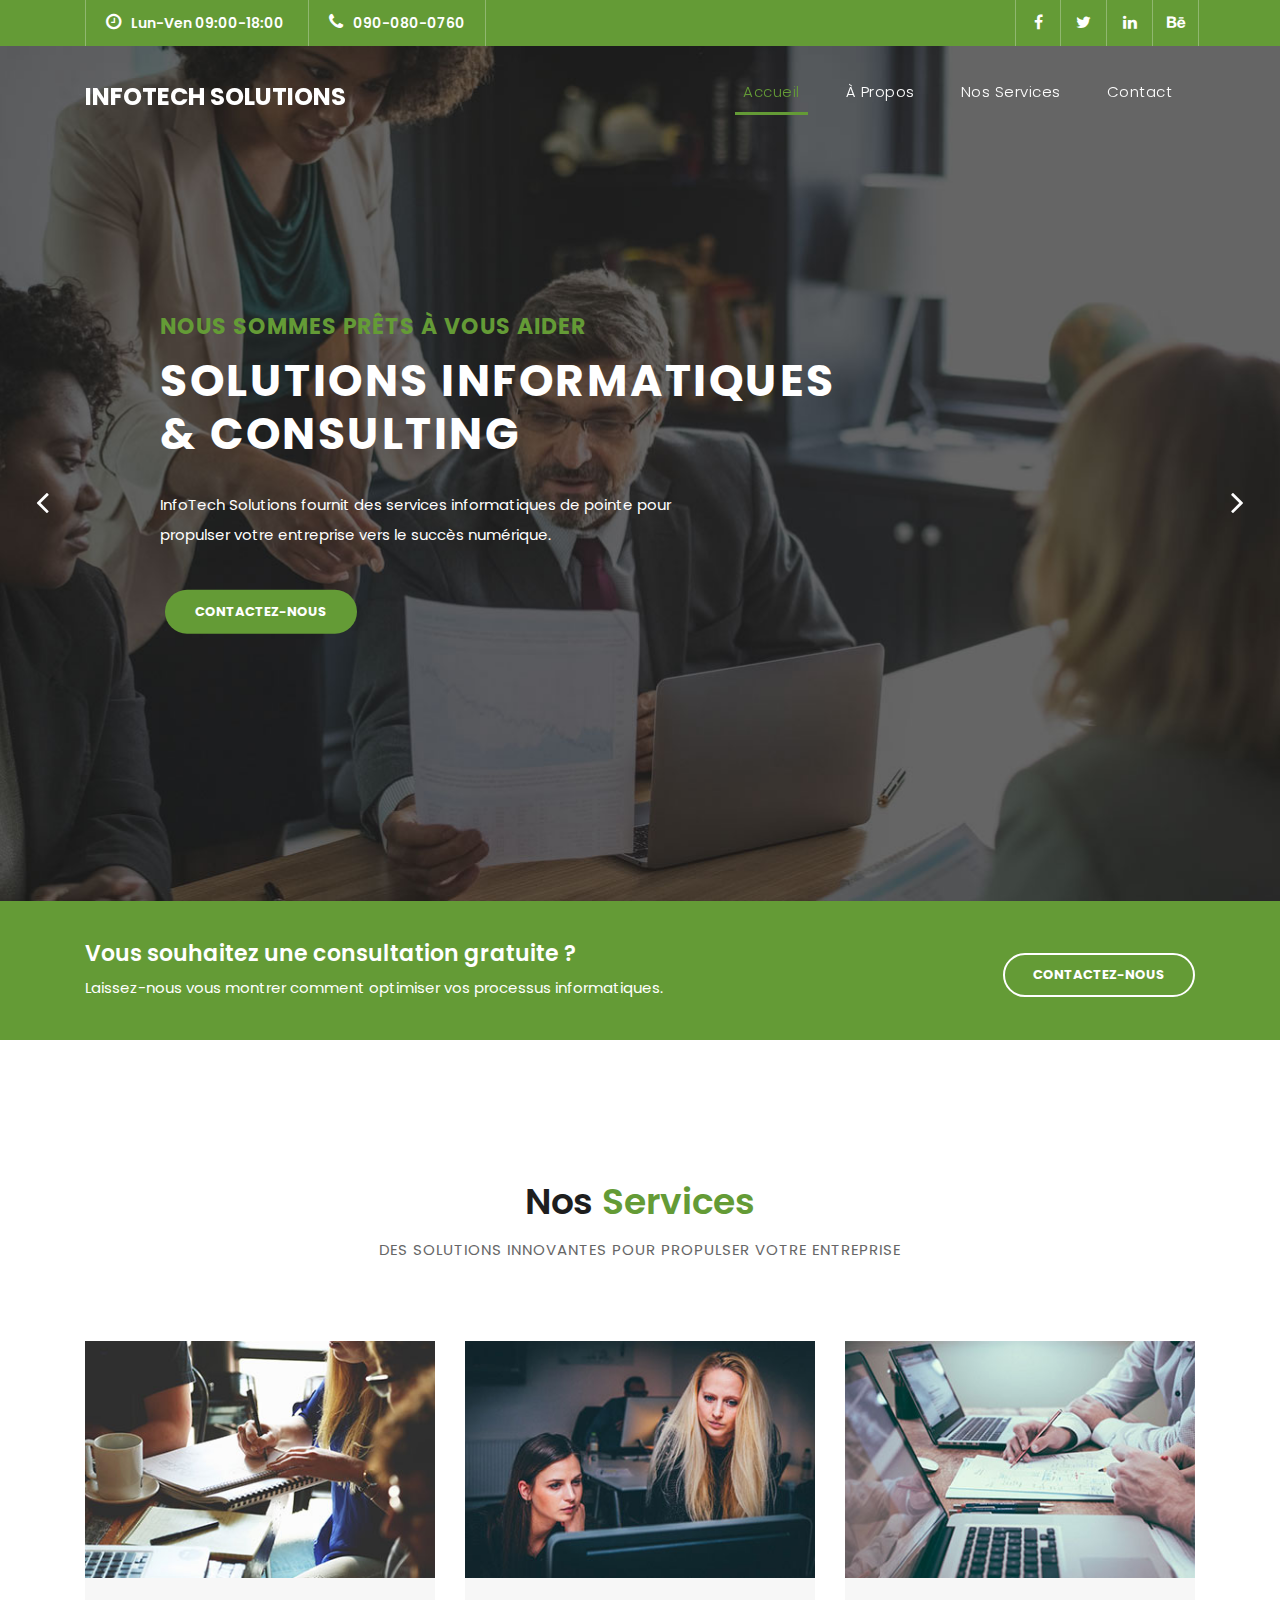
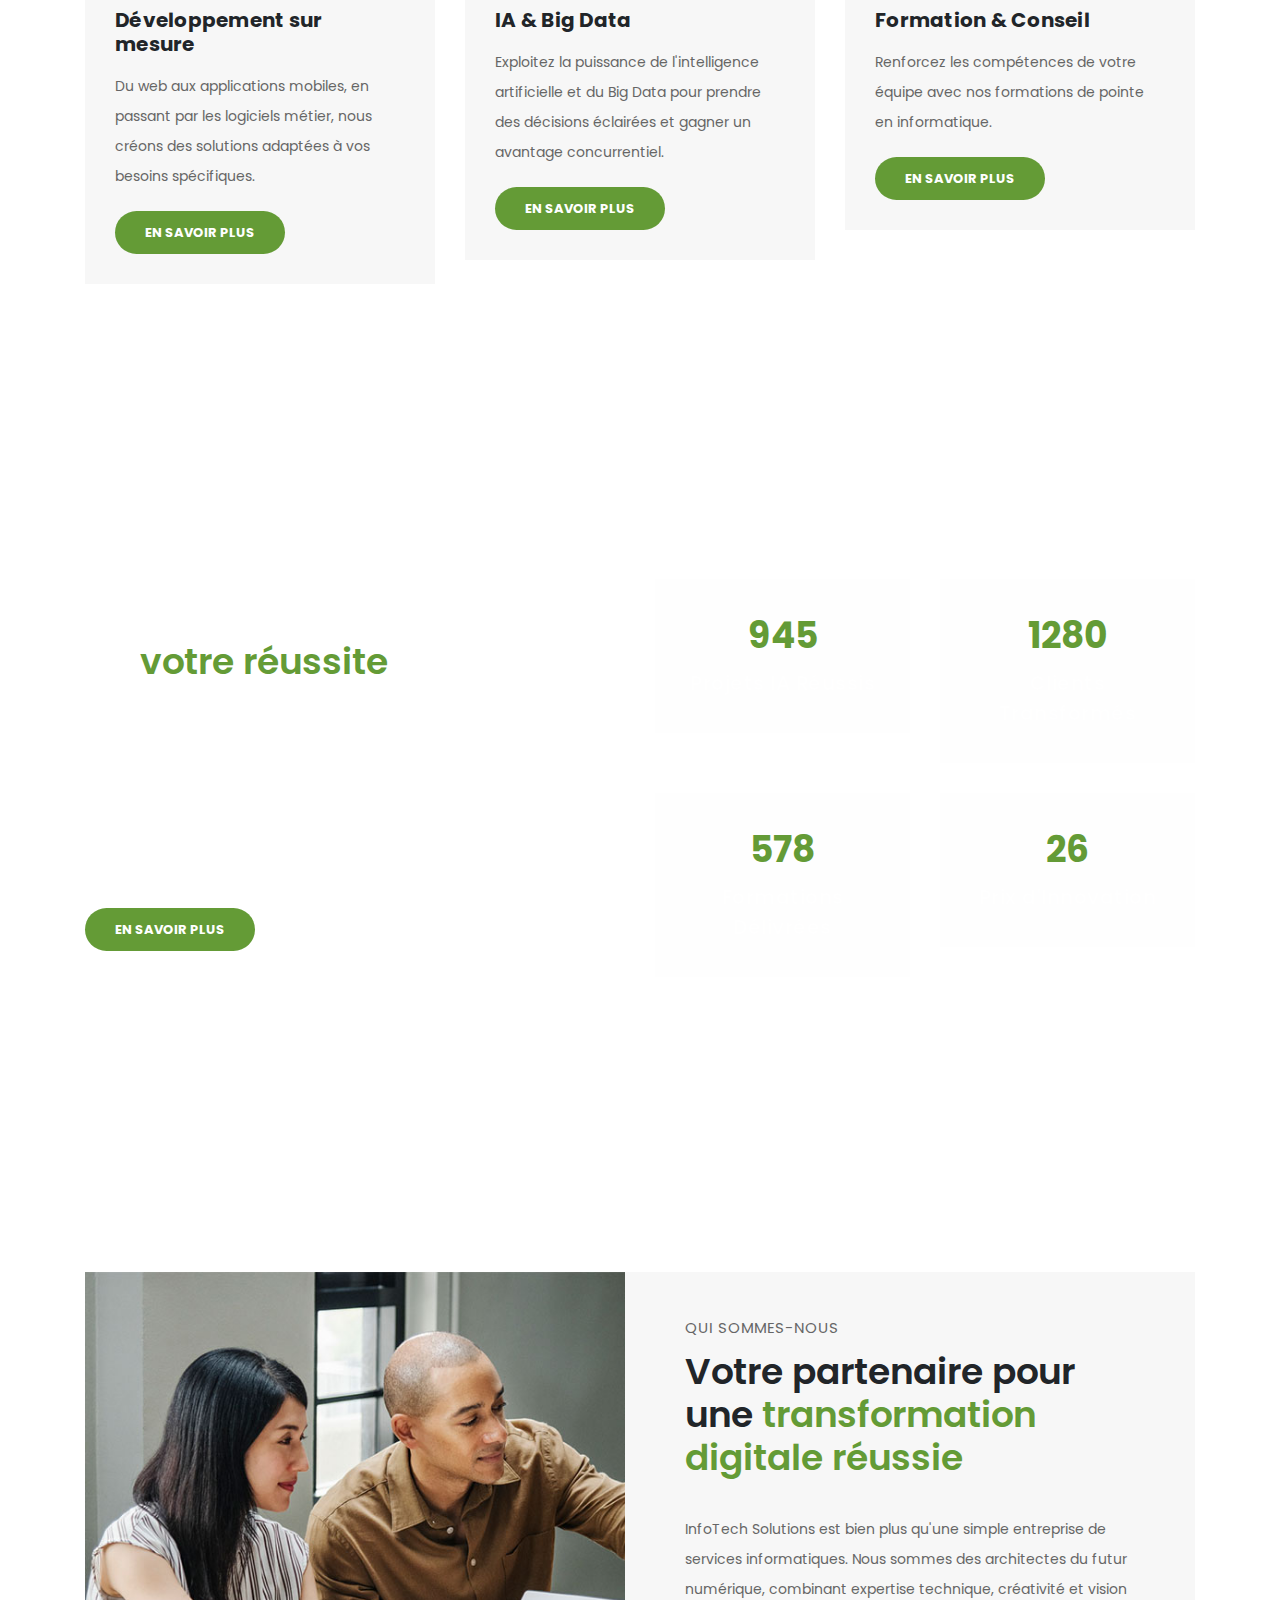
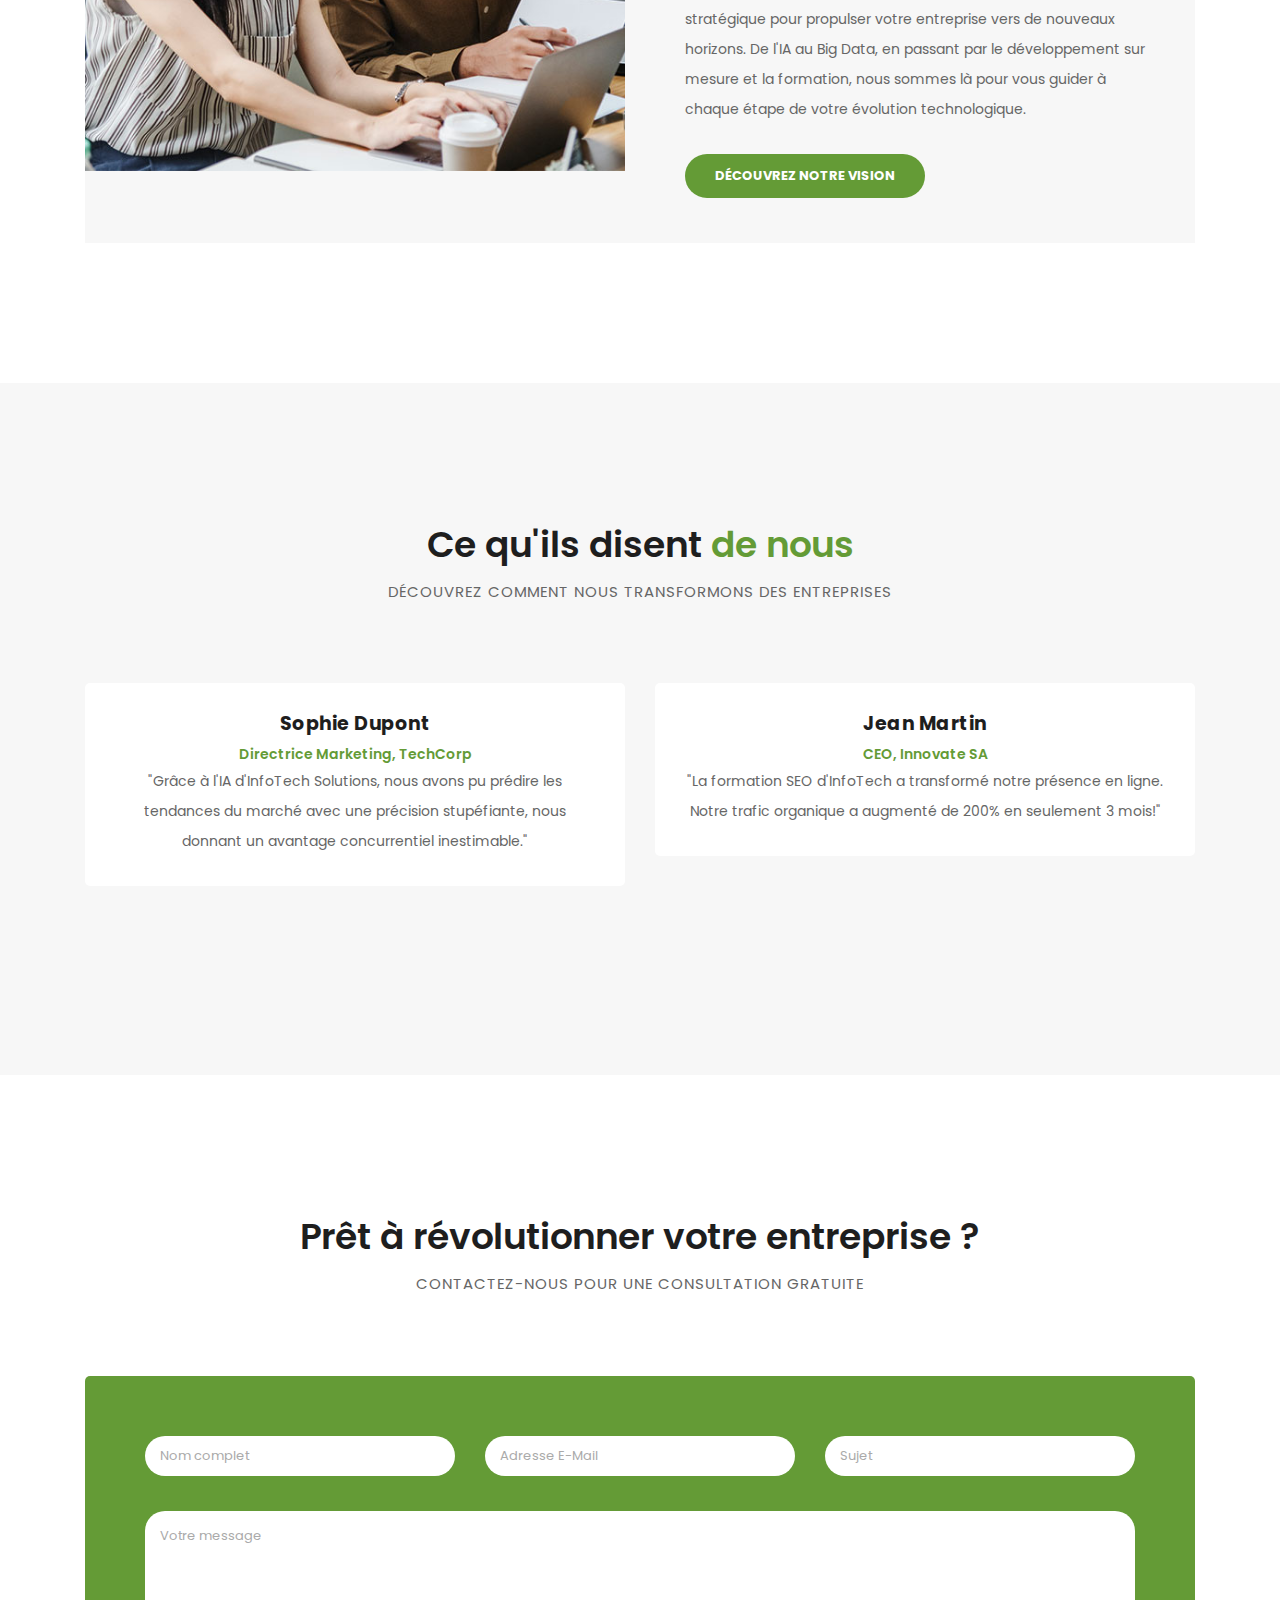
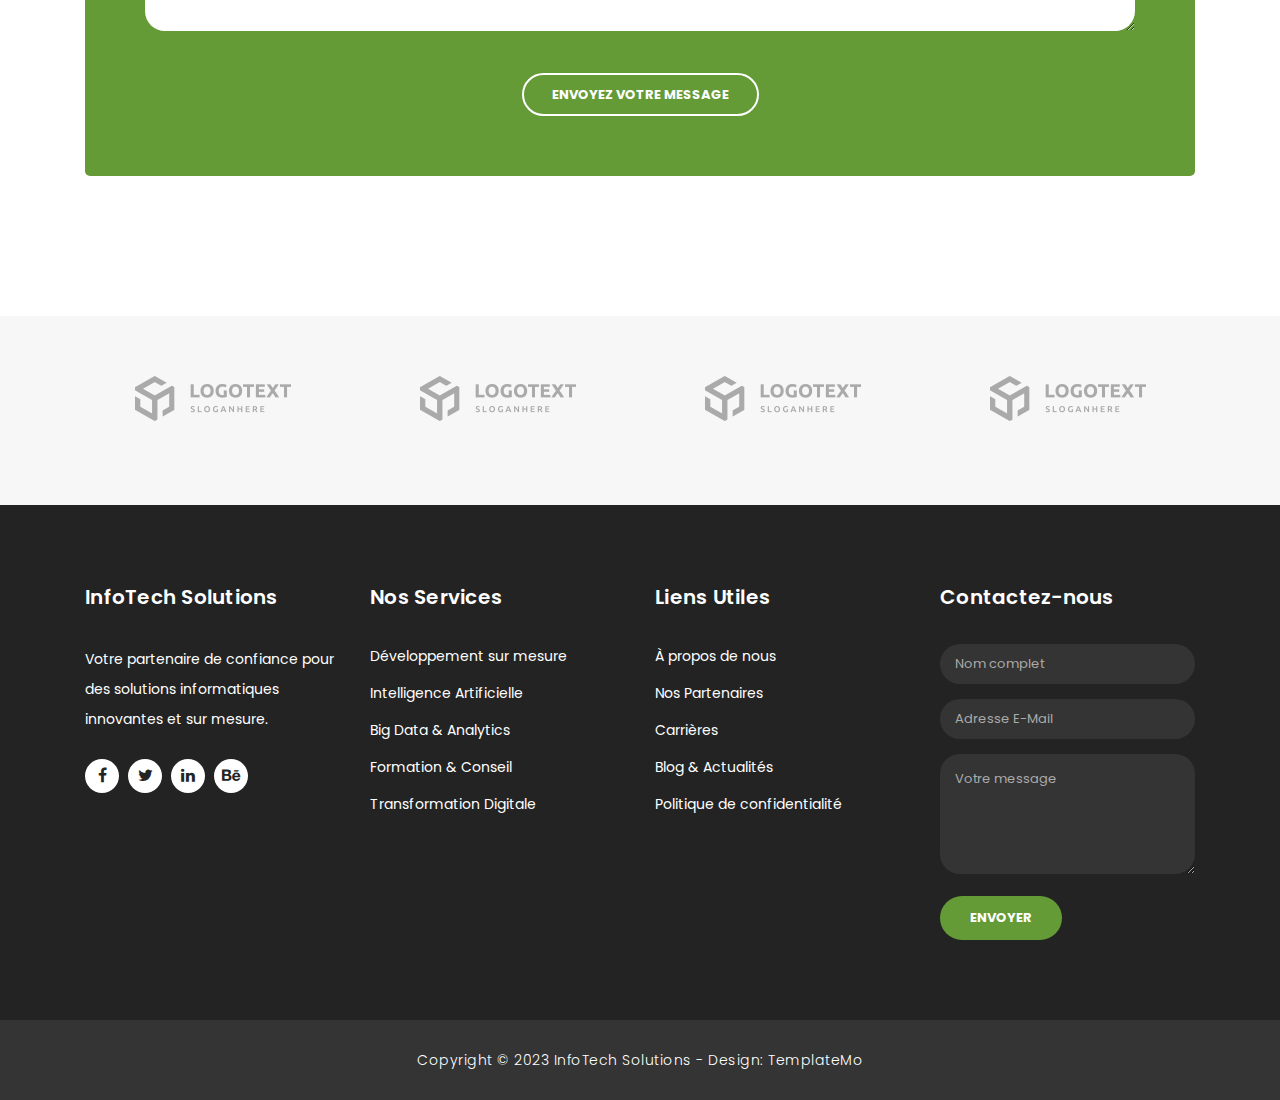
==== index.html @ 749e4121 "Initial commit" ====
<!DOCTYPE html>
<html lang="fr">
  <head>
    <meta charset="utf-8">
    <meta name="viewport" content="width=device-width, initial-scale=1, shrink-to-fit=no">
    <meta name="description" content="Solutions informatiques innovantes pour votre entreprise">
    <meta name="author" content="TemplateMo">
    <link href="https://fonts.googleapis.com/css?family=Poppins:100,200,300,400,500,600,700,800,900&display=swap" rel="stylesheet">

    <title>InfoTech Solutions - Services Informatiques</title>

    <!-- Bootstrap core CSS -->
    <link href="vendor/bootstrap/css/bootstrap.min.css" rel="stylesheet">

    <!-- Additional CSS Files -->
    <link rel="stylesheet" href="assets/css/fontawesome.css">
    <link rel="stylesheet" href="assets/css/templatemo-finance-business.css">
    <link rel="stylesheet" href="assets/css/owl.css">
  </head>

  <body>
    <!-- ***** Preloader Start ***** -->
    <div id="preloader">
        <div class="jumper">
            <div></div>
            <div></div>
            <div></div>
        </div>
    </div>  
    <!-- ***** Preloader End ***** -->

    <!-- Header -->
    <div class="sub-header">
      <div class="container">
        <div class="row">
          <div class="col-md-8 col-xs-12">
            <ul class="left-info">
              <li><a href="#"><i class="fa fa-clock-o"></i>Lun-Ven 09:00-18:00</a></li>
              <li><a href="#"><i class="fa fa-phone"></i>090-080-0760</a></li>
            </ul>
          </div>
          <div class="col-md-4">
            <ul class="right-icons">
              <li><a href="#"><i class="fa fa-facebook"></i></a></li>
              <li><a href="#"><i class="fa fa-twitter"></i></a></li>
              <li><a href="#"><i class="fa fa-linkedin"></i></a></li>
              <li><a href="#"><i class="fa fa-behance"></i></a></li>
            </ul>
          </div>
        </div>
      </div>
    </div>
    
    <header class="">
      <nav class="navbar navbar-expand-lg">
        <div class="container">
          <a class="navbar-brand" href="index.html"><h2>InfoTech Solutions</h2></a>
          <button class="navbar-toggler" type="button" data-toggle="collapse" data-target="#navbarResponsive" aria-controls="navbarResponsive" aria-expanded="false" aria-label="Toggle navigation">
            <span class="navbar-toggler-icon"></span>
          </button>
          <div class="collapse navbar-collapse" id="navbarResponsive">
            <ul class="navbar-nav ml-auto">
              <li class="nav-item active">
                <a class="nav-link" href="#top">Accueil
                  <span class="sr-only">(current)</span>
                </a>
              </li>
              <li class="nav-item">
                <a class="nav-link" href="about.html">À propos</a>
              </li>
              <li class="nav-item">
                <a class="nav-link" href="services.html">Nos Services</a>
              </li>
              <li class="nav-item">
                <a class="nav-link" href="contact.html">Contact</a>
              </li>
            </ul>
          </div>
        </div>
      </nav>
    </header>

    <!-- Page Content -->
    <!-- Banner Starts Here -->
    <div class="main-banner header-text" id="top">
        <div class="Modern-Slider">
          <!-- Item -->
          <div class="item item-1">
            <div class="img-fill">
                <div class="text-content">
                  <h6>Nous sommes prêts à vous aider</h6>
                  <h4>Solutions Informatiques <br>& Consulting</h4>
                  <p>InfoTech Solutions fournit des services informatiques de pointe pour propulser votre entreprise vers le succès numérique.</p>
                  <a href="contact.html" class="filled-button">Contactez-nous</a>
                </div>
            </div>
          </div>
          <!-- // Item -->
          <!-- Item -->
          <div class="item item-2">
            <div class="img-fill">
                <div class="text-content">
                  <h6>Nous sommes là pour vous soutenir</h6>
                  <h4>Développement & <br>Intégration</h4>
                  <p>De la conception à la mise en œuvre, nous créons des solutions sur mesure pour répondre à vos besoins spécifiques.</p>
                  <a href="services.html" class="filled-button">Nos services</a>
                </div>
            </div>
          </div>
          <!-- // Item -->
          <!-- Item -->
          <div class="item item-3">
            <div class="img-fill">
                <div class="text-content">
                  <h6>Nous avons une solide expertise</h6>
                  <h4>Analyse & <br>Optimisation</h4>
                  <p>Exploitez la puissance de vos données avec nos services d'analyse avancée et d'optimisation des performances.</p>
                  <a href="about.html" class="filled-button">En savoir plus</a>
                </div>
            </div>
          </div>
          <!-- // Item -->
        </div>
    </div>
    <!-- Banner Ends Here -->
	 <div class="request-form">
      <div class="container">
        <div class="row">
          <div class="col-md-8">
            <h4>Vous souhaitez une consultation gratuite ?</h4>
            <span>Laissez-nous vous montrer comment optimiser vos processus informatiques.</span>
          </div>
          <div class="col-md-4">
            <a href="contact.html" class="border-button">Contactez-nous</a>
          </div>
        </div>
      </div>
    </div>

    <div class="services">
      <div class="container">
        <div class="row">
          <div class="col-md-12">
            <div class="section-heading">
              <h2>Nos <em>Services</em></h2>
              <span>Des solutions innovantes pour propulser votre entreprise</span>
            </div>
          </div>
         
          <div class="col-md-4">
            <div class="service-item">
              <img src="assets/images/service_02.jpg" alt="">
              <div class="down-content">
                <h4>Développement sur mesure</h4>
                <p>Du web aux applications mobiles, en passant par les logiciels métier, nous créons des solutions adaptées à vos besoins spécifiques.</p>
                <a href="" class="filled-button">En savoir plus</a>
              </div>
            </div>
          </div>
		   <div class="col-md-4">
            <div class="service-item">
              <img src="assets/images/service_01.jpg" alt="">
              <div class="down-content">
                <h4>IA & Big Data</h4>
                <p>Exploitez la puissance de l'intelligence artificielle et du Big Data pour prendre des décisions éclairées et gagner un avantage concurrentiel.</p>
                <a href="" class="filled-button">En savoir plus</a>
              </div>
            </div>
          </div>
          <div class="col-md-4">
            <div class="service-item">
              <img src="assets/images/service_03.jpg" alt="">
              <div class="down-content">
                <h4>Formation & Conseil</h4>
                <p>Renforcez les compétences de votre équipe avec nos formations de pointe en informatique.</p>
                <a href="" class="filled-button">En savoir plus</a>
              </div>
            </div>
          </div>
        </div>
      </div>
    </div>

    <div class="fun-facts">
      <div class="container">
        <div class="row">
          <div class="col-md-6">
            <div class="left-content">
              <span>Des chiffres qui parlent</span>
              <h2>Notre expertise au service de <em>votre réussite</em></h2>
              <p>En tant que prestataire de services informatiques de premier plan, InfoTech Solutions combine conseil, édition de logiciels et expertise en technologies pour propulser votre entreprise vers de nouveaux sommets. Découvrez comment notre approche innovante a déjà transformé des centaines d'entreprises.</p>
              <a href="" class="filled-button">En savoir plus</a>
            </div>
          </div>
          <div class="col-md-6 align-self-center">
            <div class="row">
              <div class="col-md-6">
                <div class="count-area-content">
                  <div class="count-digit">945</div>
                  <div class="count-title">Projets IA Réussis</div>
                </div>
              </div>
              <div class="col-md-6">
                <div class="count-area-content">
                  <div class="count-digit">1280</div>
                  <div class="count-title">Clients Transformés</div>
                </div>
              </div>
              <div class="col-md-6">
                <div class="count-area-content">
                  <div class="count-digit">578</div>
                  <div class="count-title">Formations Délivrées</div>
                </div>
              </div>
              <div class="col-md-6">
                <div class="count-area-content">
                  <div class="count-digit">26</div>
                  <div class="count-title">Prix d'Innovation</div>
                </div>
              </div>
            </div>
          </div>
        </div>
      </div>
    </div>

    <div class="more-info">
      <div class="container">
        <div class="row">
          <div class="col-md-12">
            <div class="more-info-content">
              <div class="row">
                <div class="col-md-6">
                  <div class="left-image">
                    <img src="assets/images/more-info.jpg" alt="">
                  </div>
                </div>
                <div class="col-md-6 align-self-center">
                  <div class="right-content">
                    <span>Qui sommes-nous</span>
                    <h2>Votre partenaire pour une <em>transformation digitale réussie</em></h2>
                    <p>InfoTech Solutions est bien plus qu'une simple entreprise de services informatiques. Nous sommes des architectes du futur numérique, combinant expertise technique, créativité et vision stratégique pour propulser votre entreprise vers de nouveaux horizons. De l'IA au Big Data, en passant par le développement sur mesure et la formation, nous sommes là pour vous guider à chaque étape de votre évolution technologique.</p>
                    <a href="#" class="filled-button">Découvrez notre vision</a>
                  </div>
                </div>
              </div>
            </div>
          </div>
        </div>
      </div>
    </div>

    <div class="testimonials">
      <div class="container">
        <div class="row">
          <div class="col-md-12">
            <div class="section-heading">
              <h2>Ce qu'ils disent <em>de nous</em></h2>
              <span>Découvrez comment nous transformons des entreprises</span>
            </div>
          </div>
          <div class="col-md-12">
            <div class="owl-testimonials owl-carousel">
              
              <div class="testimonial-item">
                <div class="inner-content">
                  <h4>Sophie Dupont</h4>
                  <span>Directrice Marketing, TechCorp</span>
                  <p>"Grâce à l'IA d'InfoTech Solutions, nous avons pu prédire les tendances du marché avec une précision stupéfiante, nous donnant un avantage concurrentiel inestimable."</p>
                </div>
                <img src="http://placehold.it/60x60" alt="">
              </div>
              
              <div class="testimonial-item">
                <div class="inner-content">
                  <h4>Jean Martin</h4>
                  <span>CEO, Innovate SA</span>
                  <p>"La formation SEO d'InfoTech a transformé notre présence en ligne. Notre trafic organique a augmenté de 200% en seulement 3 mois!"</p>
                </div>
                <img src="http://placehold.it/60x60" alt="">
              </div>
              
              <div class="testimonial-item">
                <div class="inner-content">
                  <h4>Marie Leclerc</h4>
                  <span>DSI, Global Industries</span>
                  <p>"Le logiciel sur mesure développé par InfoTech a révolutionné nos processus internes, augmentant notre productivité de 35%. C'est tout simplement remarquable."</p>
                </div>
                <img src="http://placehold.it/60x60" alt="">
              </div>
              
              <div class="testimonial-item">
                <div class="inner-content">
                  <h4>Pierre Dubois</h4>
                  <span>Directeur des Opérations, E-commerce Plus</span>
                  <p>"L'analyse Big Data d'InfoTech nous a permis d'identifier des opportunités de marché insoupçonnées. Nous avons pu lancer un nouveau produit qui est devenu un best-seller en un temps record."</p>
                </div>
                <img src="http://placehold.it/60x60" alt="">
              </div>
              
            </div>
          </div>
        </div>
      </div>
    </div>

    <div class="callback-form">
      <div class="container">
        <div class="row">
          <div class="col-md-12">
            <div class="section-heading">
              <h2>Prêt à révolutionner votre entreprise ?</h2>
              <span>Contactez-nous pour une consultation gratuite</span>
            </div>
          </div>
          <div class="col-md-12">
            <div class="contact-form">
              <form id="contact" action="" method="post">
                <div class="row">
                  <div class="col-lg-4 col-md-12 col-sm-12">
                    <fieldset>
                      <input name="name" type="text" class="form-control" id="name" placeholder="Nom complet" required="">
                    </fieldset>
                  </div>
                  <div class="col-lg-4 col-md-12 col-sm-12">
                    <fieldset>
                      <input name="email" type="text" class="form-control" id="email" pattern="[^ @]*@[^ @]*" placeholder="Adresse E-Mail" required="">
                    </fieldset>
                  </div>
                  <div class="col-lg-4 col-md-12 col-sm-12">
                    <fieldset>
                      <input name="subject" type="text" class="form-control" id="subject" placeholder="Sujet" required="">
                    </fieldset>
                  </div>
                  <div class="col-lg-12">
                    <fieldset>
                      <textarea name="message" rows="6" class="form-control" id="message" placeholder="Votre message" required=""></textarea>
                    </fieldset>
                  </div>
                  <div class="col-lg-12">
                    <fieldset>
                      <button type="submit" id="form-submit" class="border-button">Envoyez votre message</button>
                    </fieldset>
                  </div>
                </div>
              </form>
            </div>
          </div>
        </div>
      </div>
    </div>

    <div class="partners">
      <div class="container">
        <div class="row">
          <div class="col-md-12">
            <div class="owl-partners owl-carousel">
              <div class="partner-item">
                <img src="assets/images/client-01.png" alt="1">
              </div>
              <div class="partner-item">
                <img src="assets/images/client-01.png" alt="2">
              </div>
              <div class="partner-item">
                <img src="assets/images/client-01.png" alt="3">
              </div>
              <div class="partner-item">
                <img src="assets/images/client-01.png" alt="4">
              </div>
              <div class="partner-item">
                <img src="assets/images/client-01.png" alt="5">
              </div>
            </div>
          </div>
        </div>
      </div>
    </div>

    <!-- Footer Starts Here -->
    <footer>
      <div class="container">
        <div class="row">
          <div class="col-md-3 footer-item">
            <h4>InfoTech Solutions</h4>
            <p>Votre partenaire de confiance pour des solutions informatiques innovantes et sur mesure.</p><ul class="social-icons">
              <li><a rel="nofollow" href="#" target="_blank"><i class="fa fa-facebook"></i></a></li>
              <li><a href="#"><i class="fa fa-twitter"></i></a></li>
              <li><a href="#"><i class="fa fa-linkedin"></i></a></li>
              <li><a href="#"><i class="fa fa-behance"></i></a></li>
            </ul>
          </div>
          <div class="col-md-3 footer-item">
            <h4>Nos Services</h4>
            <ul class="menu-list">
			<li><a href="#">Développement sur mesure</a></li>
              <li><a href="#">Intelligence Artificielle</a></li>
              <li><a href="#">Big Data & Analytics</a></li>             
              <li><a href="#">Formation & Conseil</a></li>
              <li><a href="#">Transformation Digitale</a></li>
            </ul>
          </div>
          <div class="col-md-3 footer-item">
            <h4>Liens Utiles</h4>
            <ul class="menu-list">
              <li><a href="#">À propos de nous</a></li>
              <li><a href="#">Nos Partenaires</a></li>
              <li><a href="#">Carrières</a></li>
              <li><a href="#">Blog & Actualités</a></li>
              <li><a href="#">Politique de confidentialité</a></li>
            </ul>
          </div>
          <div class="col-md-3 footer-item last-item">
            <h4>Contactez-nous</h4>
            <div class="contact-form">
              <form id="contact footer-contact" action="" method="post">
                <div class="row">
                  <div class="col-lg-12 col-md-12 col-sm-12">
                    <fieldset>
                      <input name="name" type="text" class="form-control" id="name" placeholder="Nom complet" required="">
                    </fieldset>
                  </div>
                  <div class="col-lg-12 col-md-12 col-sm-12">
                    <fieldset>
                      <input name="email" type="text" class="form-control" id="email" pattern="[^ @]*@[^ @]*" placeholder="Adresse E-Mail" required="">
                    </fieldset>
                  </div>
                  <div class="col-lg-12">
                    <fieldset>
                      <textarea name="message" rows="6" class="form-control" id="message" placeholder="Votre message" required=""></textarea>
                    </fieldset>
                  </div>
                  <div class="col-lg-12">
                    <fieldset>
                      <button type="submit" id="form-submit" class="filled-button">Envoyer</button>
                    </fieldset>
                  </div>
                </div>
              </form>
            </div>
          </div>
        </div>
      </div>
    </footer>
    
    <div class="sub-footer">
      <div class="container">
        <div class="row">
          <div class="col-md-12">
            <p>Copyright &copy; 2023 InfoTech Solutions - Design: <a rel="nofollow noopener" href="https://templatemo.com" target="_blank">TemplateMo</a></p>
          </div>
        </div>
      </div>
    </div>

    <!-- Bootstrap core JavaScript -->
    <script src="vendor/jquery/jquery.min.js"></script>
    <script src="vendor/bootstrap/js/bootstrap.bundle.min.js"></script>

    <!-- Additional Scripts -->
    <script src="assets/js/custom.js"></script>
    <script src="assets/js/owl.js"></script>
    <script src="assets/js/slick.js"></script>
    <script src="assets/js/accordions.js"></script>

    <script language = "text/Javascript"> 
      cleared[0] = cleared[1] = cleared[2] = 0; //set a cleared flag for each field
      function clearField(t){                   //declaring the array outside of the
      if(! cleared[t.id]){                      // function makes it static and global
          cleared[t.id] = 1;  // you could use true and false, but that's more typing
          t.value='';         // with more chance of typos
          t.style.color='#fff';
          }
      }
    </script>

  </body>
</html>
---- assets/css/templatemo-finance-business.css ----
/* 

TemplateMo - Finance Business

https://templatemo.com/tm-545-finance-business

*/

body {
  font-family: 'Poppins', sans-serif;
  overflow-x: hidden;
  text-rendering: optimizeLegibility;
  -webkit-font-smoothing: antialiased;
  -moz-osx-font-smoothing: grayscale;
}
p {
	margin-bottom: 0px;
	font-size: 14px;
	color: #666666;
	line-height: 30px;
}
a {
	text-decoration: none!important;
}
ul {
	padding: 0;
	margin: 0;
	list-style: none;
}

h1,h2,h3,h4,h5,h6 {
	margin: 0px;
}

a.filled-button {
	background-color: #649B36;
	color: #fff;
	font-size: 13px;
	text-transform: uppercase;
	font-weight: 700;
	padding: 12px 30px;
	border-radius: 30px;
	display: inline-block;
	transition: all 0.3s;
}

a.filled-button:hover {
	background-color: #fff;
	color: #649B36;
}

a.border-button {
	background-color: transparent;
	color: #fff;
	border: 2px solid #fff;
	font-size: 13px;
	text-transform: uppercase;
	font-weight: 700;
	padding: 10px 28px;
	border-radius: 30px;
	display: inline-block;
	transition: all 0.3s;
}

a.border-button:hover {
	background-color: #fff;
	color: #649B36;
}

.section-heading {
	text-align: center;
	margin-bottom: 80px;
}

.section-heading h2 {
	font-size: 36px;
	font-weight: 600;
	color: #1e1e1e;
}

.section-heading em {
	font-style: normal;
	color: #649B36;
}

.section-heading span {
	display: block;
	margin-top: 15px;
	text-transform: uppercase;
	font-size: 15px;
	color: #666;
	letter-spacing: 1px;
}

#preloader {
  overflow: hidden;
  background: #649B36;
  left: 0;
  right: 0;
  top: 0;
  bottom: 0;
  position: fixed;
  z-index: 9999999;
  color: #fff;
}

#preloader .jumper {
  left: 0;
  top: 0;
  right: 0;
  bottom: 0;
  display: block;
  position: absolute;
  margin: auto;
  width: 50px;
  height: 50px;
}

#preloader .jumper > div {
  background-color: #fff;
  width: 10px;
  height: 10px;
  border-radius: 100%;
  -webkit-animation-fill-mode: both;
  animation-fill-mode: both;
  position: absolute;
  opacity: 0;
  width: 50px;
  height: 50px;
  -webkit-animation: jumper 1s 0s linear infinite;
  animation: jumper 1s 0s linear infinite;
}

#preloader .jumper > div:nth-child(2) {
  -webkit-animation-delay: 0.33333s;
  animation-delay: 0.33333s;
}

#preloader .jumper > div:nth-child(3) {
  -webkit-animation-delay: 0.66666s;
  animation-delay: 0.66666s;
}

@-webkit-keyframes jumper {
  0% {
    opacity: 0;
    -webkit-transform: scale(0);
    transform: scale(0);
  }
  5% {
    opacity: 1;
  }
  100% {
    -webkit-transform: scale(1);
    transform: scale(1);
    opacity: 0;
  }
}

@keyframes jumper {
  0% {
    opacity: 0;
    -webkit-transform: scale(0);
    transform: scale(0);
  }
  5% {
    opacity: 1;
  }
  100% {
    opacity: 0;
  }
}

/* Sub Header Style */

.sub-header {
	background-color: #649B36;
	height: 46px;
	line-height: 46px;
}

.sub-header ul li {
	display: inline-block;
}

.sub-header ul.left-info li {
	border-left: 1px solid rgba(250,250,250,0.3);
	padding: 0px 20px;
}

.sub-header ul.left-info li:last-child {
	border-right: 1px solid rgba(250,250,250,0.3);
}

.sub-header ul.left-info li i {
	margin-right: 10px;
	font-size: 18px;
}

.sub-header ul.left-info li a {
	color: #fff;
	font-size: 14px;
	font-weight: 600;
}

.sub-header ul.right-icons {
	float: right;
}

.sub-header ul.right-icons li {
	margin-right: -4px;
	width: 46px;
	display: inline-block;
	text-align: center;
	border-right: 1px solid rgba(250,250,250,0.3);
}

.sub-header ul.right-icons li:first-child {
	border-left: 1px solid rgba(250,250,250,0.3);
}

.sub-header ul.right-icons li a {
	color: #fff;
	transition: all 0.3s;
}

.sub-header ul.right-icons li a:hover {
	opacity: 0.75;
}



/* Header Style */
header {
	position: absolute;
	z-index: 99999;
	width: 100%;
	background-color: transparent!important;
	height: 80px;
	-webkit-transition: all 0.3s ease-in-out 0s;
    -moz-transition: all 0.3s ease-in-out 0s;
    -o-transition: all 0.3s ease-in-out 0s;
    transition: all 0.3s ease-in-out 0s;
}
header .navbar {
	padding: 20px 0px;
}
.background-header .navbar {
	padding: 10px 0px;
}
.background-header {
	top: 0;
	position: fixed;
	background-color: #fff!important;
	box-shadow: 0px 1px 10px rgba(0,0,0,0.1);
}
.background-header .navbar-brand h2 {
	color: #649B36!important;
}
.background-header .navbar-nav a.nav-link {
	color: #1e1e1e!important;
}
.background-header .navbar-nav .nav-link:hover,
.background-header .navbar-nav .active>.nav-link,
.background-header .navbar-nav .nav-link.current,
.background-header .navbar-nav .nav-link.show,
.background-header .navbar-nav .show>.nav-link {
	color: #649B36!important;
}
.navbar .navbar-brand {
	float: 	left;
	margin-top: 12px;
	outline: none;
}
.navbar .navbar-brand h2 {
	color: #fff;
	text-transform: uppercase;
	font-size: 24px;
	font-weight: 700;
	-webkit-transition: all .3s ease 0s;
    -moz-transition: all .3s ease 0s;
    -o-transition: all .3s ease 0s;
    transition: all .3s ease 0s;
}
.navbar .navbar-brand h2 em {
	font-style: normal;
	font-size: 16px;
}
#navbarResponsive {
	z-index: 999;
}
.navbar-collapse {
	text-align: center;
}
.navbar .navbar-nav .nav-item {
	margin: 0px 15px;
}
.navbar .navbar-nav a.nav-link {
	text-transform: capitalize;
	font-size: 15px;
	font-weight: 300;
	letter-spacing: 0.5px;
	color: #fff;
	transition: all 0.5s;
	margin-top: 5px;
}
.navbar .navbar-nav .nav-link:hover,
.navbar .navbar-nav .active>.nav-link,
.navbar .navbar-nav .nav-link.current,
.navbar .navbar-nav .nav-link.show,
.navbar .navbar-nav .show>.nav-link {
	color: #649B36;
	border-bottom: 3px solid #649B36;
}
.navbar .navbar-toggler-icon {
	background-image: none;
}
.navbar .navbar-toggler {
	border-color: #fff;
	background-color: #fff;	
	height: 36px;
	outline: none;
	border-radius: 0px;
	position: absolute;
	right: 30px;
	top: 20px;
}
.navbar .navbar-toggler-icon:after {
	content: '\f0c9';
	color: #649B36;
	font-size: 18px;
	line-height: 26px;
	font-family: 'FontAwesome';
}



/* Banner Style */

.img-fill{
  width: 100%;
  display: block;
  overflow: hidden;
  position: relative;
  text-align: center
}

.img-fill img {
  min-height: 100%;
  min-width: 100%;
  position: relative;
  display: inline-block;
  max-width: none;
}

*,
*:before,
*:after {
  -webkit-box-sizing: border-box;
  box-sizing: border-box;
  -webkit-font-smoothing: antialiased;
  -moz-osx-font-smoothing: grayscale;
}

.Grid1k {
  padding: 0 15px;
  max-width: 1200px;
  margin: auto;
}

.blocks-box,
.slick-slider {
  margin: 0;
  padding: 0!important;
}

.slick-slide {
  float: left;
  padding: 0;
}

.Modern-Slider .item .img-fill {
	background-size: cover;
	background-position: center center;
	background-repeat: no-repeat;
	height:95vh;
}

.Modern-Slider .item-1 .img-fill {
	background-image: url(../images/slide_01.jpg);
}

.Modern-Slider .item-2 .img-fill {
	background-image: url(../images/slide_02.jpg);
}

.Modern-Slider .item-3 .img-fill {
	background-image: url(../images/slide_03.jpg);
}

.Modern-Slider .NextArrow{
  position:absolute;
  top:50%;
  right:30px;
  border:0 none;
  background-color: transparent;
  text-align:center;
  font-size: 36px;
  font-family: 'FontAwesome';
  color:#FFF;
  z-index:5;
  outline: none;
  cursor: pointer;
}

.Modern-Slider .NextArrow:before{
  content:'\f105';
}

.Modern-Slider .PrevArrow {
  position:absolute;
  top:50%;
  left:30px;
  border:0 none;
  background-color: transparent;
  text-align:center;
  font-size: 36px;
  font-family: 'FontAwesome';
  color:#FFF;
  z-index:5;
  outline: none;
  cursor: pointer;
}

.Modern-Slider .PrevArrow:before{
  content:'\f104';
}

ul.slick-dots {
  display: none!important;
}

.Modern-Slider .text-content {
	text-align: left;
  	width: 75%;
  	position: absolute;
  	top: 50%;
  	left: 50%;
  	transform: translate(-50%, -50%);
}

.Modern-Slider .item h6 {
  margin-bottom: 15px;
  font-size: 22px;
  text-transform: uppercase;
  font-weight: 700;
  letter-spacing: 1px;
  color:#649B36;
  animation:fadeOutRight 1s both;
}

.Modern-Slider .item h4 {
  margin-bottom: 30px;
  text-transform: uppercase;
  font-size: 44px;
  font-weight: 700;
  letter-spacing: 2.5px;
  color:#FFF;
  overflow:hidden;
  animation:fadeOutLeft 1s both;
}

.Modern-Slider .item p {
	max-width: 570px;
	color: #fff;
	font-size: 15px;
	font-weight: 400;
	line-height: 30px;
	margin-bottom: 40px;
}

.Modern-Slider .item a {
  margin: 0 5px;
}

.Modern-Slider .item.slick-active h6{
  animation:fadeInDown 1s both 1s;
}

.Modern-Slider .item.slick-active h4{
  animation:fadeInLeft 1s both 1.5s;
}

.Modern-Slider .item.slick-active{
  animation:Slick-FastSwipeIn 1s both;
}

.Modern-Slider .buttons {
  position: relative;
}

.Modern-Slider {background:#000;}


/* ==== Slick Slider Css Ruls === */
.slick-slider{position:relative;display:block;-webkit-user-select:none;-moz-user-select:none;-ms-user-select:none;user-select:none;-webkit-touch-callout:none;-khtml-user-select:none;-ms-touch-action:pan-y;touch-action:pan-y;-webkit-tap-highlight-color:transparent}
.slick-list{position:relative;display:block;overflow:hidden;margin:0;padding:0}
.slick-list:focus{outline:none}.slick-list.dragging{cursor:hand}
.slick-slider .slick-track,.slick-slider .slick-list{-webkit-transform:translate3d(0,0,0);-ms-transform:translate3d(0,0,0);transform:translate3d(0,0,0)}
.slick-track{position:relative;top:0;left:0;display:block}
.slick-track:before,.slick-track:after{display:table;content:''}.slick-track:after{clear:both}
.slick-loading .slick-track{visibility:hidden}
.slick-slide{display:none;float:left /* If RTL Make This Right */ ;height:100%;min-height:1px}
.slick-slide.dragging img{pointer-events:none}
.slick-initialized .slick-slide{display:block}
.slick-loading .slick-slide{visibility:hidden}
.slick-vertical .slick-slide{display:block;height:auto;border:1px solid transparent}




/* Request Form */

.request-form {
	background-color: #649B36;
	padding: 40px 0px;
	color: #fff;
}

.request-form h4 {
	font-size: 22px;
	font-weight: 600;
}

.request-form span {
	font-size: 15px;
	font-weight: 400;
	display: inline-block;
	margin-top: 10px;
}

.request-form a.border-button {
	margin-top: 12px;
	float: right;
}




/* Services */

.services {
	margin-top: 140px;
}

.service-item img {
	width: 100%;
	overflow: hidden;
}

.service-item .down-content {
	background-color: #f7f7f7;
	padding: 30px;
}

.service-item .down-content h4 {
	font-size: 20px;
	font-weight: 700;
	letter-spacing: 0.25px;
	margin-bottom: 15px;
}

.service-item .down-content p {
	margin-bottom: 20px;
}



/* Fun Facts */

.fun-facts {
	margin-top: 140px;
	background-image: url(../images/fun-facts-bg.jpg);
	background-position: center center;
	background-repeat: no-repeat;
	background-size: cover;
	background-attachment: fixed;
	padding: 140px 0px;
	color: #fff;
}

.fun-facts span {
	text-transform: uppercase;
	font-size: 15px;
	color: #fff;
	letter-spacing: 1px;
	margin-bottom: 10px;
	display: block;
}

.fun-facts h2 {
	font-size: 36px;
	font-weight: 600;
	margin-bottom: 35px;
}

.fun-facts em {
	font-style: normal;
	color: #649B36;
}

.fun-facts p {
	color: #fff;
	margin-bottom: 40px;
}

.fun-facts .left-content {
	margin-right: 45px;
}

.count-area-content {
	text-align: center;
	background-color: rgba(250,250,250,0.1);
	padding: 25px 30px 35px 30px;
	margin: 15px 0px;
}

.count-digit {
    margin: 5px 0px;
    color: #649B36;
    font-weight: 700;
    font-size: 36px;
}
.count-title {
    font-size: 20px;
    font-weight: 600;
    color: #fff;
    letter-spacing: 0.5px;
}



/* More Info */

.more-info {
	margin-top: 140px;
}

.more-info .left-image img {
	width: 100%;
	overflow: hidden;
}

.more-info .more-info-content {
	background-color: #f7f7f7;
}

.about-info .more-info-content {
	background-color: transparent;
}

.about-info .right-content {
	padding: 0px!important;
	margin-right: 30px;
}

.more-info .right-content {
	padding: 45px 45px 45px 30px;
}

.more-info .right-content span {
	text-transform: uppercase;
	font-size: 15px;
	color: #666;
	letter-spacing: 1px;
	margin-bottom: 10px;
	display: block;
}

.more-info .right-content h2 {
	font-size: 36px;
	font-weight: 600;
	margin-bottom: 35px;
}

.more-info .right-content em {
	font-style: normal;
	color: #649B36;
}

.more-info .right-content p {
	margin-bottom: 30px;
}


/* Testimonials Style */

.about-testimonials {
	margin-top: 0px!important;
}

.testimonials {
	margin-top: 140px;
	background-color: #f7f7f7;
	padding: 140px 0px;
}
.testimonial-item .inner-content {
	text-align: center;
	background-color: #fff;	
	padding: 30px;
	border-radius: 5px;
}
.testimonial-item p {
	font-size: 14px;
	font-weight: 400;
}
.testimonial-item h4 {
	font-size: 19px;
	font-weight: 700;
	color: #1e1e1e;
	letter-spacing: 0.5px;
	margin-bottom: 0px;
}
.testimonial-item span {
	display: inline-block;
	margin-top: 8px;
	font-weight: 600;
	font-size: 14px;
	color: #649B36;
}
.testimonial-item img {
	max-width: 60px;
	border-radius: 50%;
	margin: 25px auto 0px auto;
}




/* Call Back Style */

.callback-services {
	border-top: 1px solid #eee;
	padding-top: 140px;
}

.contact-us {
	background-color: #f7f7f7;
	padding: 140px 0px;
}

.contact-us .contact-form {
	background-color: transparent!important;
	padding: 0!important;
}

.callback-form {
	margin-top: 140px;
}

.callback-form .contact-form {
	background-color: #649B36;
	padding: 60px;
	border-radius: 5px;
	text-align: center;
}

.callback-form .contact-form input {
	border-radius: 20px;
	height: 40px;
	line-height: 40px;
	display: inline-block;
	padding: 0px 15px;
	color: #6a6a6a;
	font-size: 13px;
	text-transform: none;
	box-shadow: none;
	border: none;
	margin-bottom: 35px;
}

.callback-form .contact-form input:focus {
	outline: none;
	box-shadow: none;
	border: none;
}

.callback-form .contact-form textarea {
	border-radius: 20px;
	height: 120px;
	max-height: 200px;
	min-height: 120px;
	display: inline-block;
	padding: 15px;
	color: #6a6a6a;
	font-size: 13px;
	text-transform: none;
	box-shadow: none;
	border: none;
	margin-bottom: 35px;
}

.callback-form .contact-form textarea:focus {
	outline: none;
	box-shadow: none;
	border: none;
}

.callback-form .contact-form ::-webkit-input-placeholder { /* Edge */
  color: #aaa;
}
.callback-form .contact-form :-ms-input-placeholder { /* Internet Explorer 10-11 */
  color: #aaa;
}
.callback-form .contact-form ::placeholder {
  color: #aaa;
}

.callback-form .contact-form button.border-button {
	background-color: transparent;
	color: #fff;
	border: 2px solid #fff;
	font-size: 13px;
	text-transform: uppercase;
	font-weight: 700;
	padding: 10px 28px;
	border-radius: 30px;
	display: inline-block;
	transition: all 0.3s;
	outline: none;
	box-shadow: none;
	text-shadow: none;
	cursor: pointer;
}

.callback-form .contact-form button.border-button:hover {
	background-color: #fff;
	color: #649B36;
}

.contact-us .contact-form button.filled-button {
	background-color: #649B36;
	color: #fff;
	border: none;
	font-size: 13px;
	text-transform: uppercase;
	font-weight: 700;
	padding: 12px 30px;
	border-radius: 30px;
	display: inline-block;
	transition: all 0.3s;
	outline: none;
	box-shadow: none;
	text-shadow: none;
	cursor: pointer;
}

.contact-us .contact-form button.filled-button:hover {
	background-color: #fff;
	color: #649B36;
}



/* Partners Style */

.contact-partners {
	margin-top: -8px!important;
}

.partners {
	margin-top: 140px;
	background-color: #f7f7f7;
	padding: 60px 0px;
}

.partners .owl-item {
	text-align: center;
	cursor: pointer;
}

.partners .partner-item img {
	max-width: 156px;
	margin: auto;
}



/* Footer Style */

footer {
	background-color: #232323;
	padding: 80px 0px;
	color: #fff;
}

footer h4 {
	color: #fff;
	font-size: 20px;
	font-weight: 600;
	letter-spacing: 0.25px;
	margin-bottom: 35px;
}
footer p {
	color: #fff;
}

footer ul.social-icons {
	margin-top: 25px;
}

footer ul.social-icons li {
	display: inline-block;
	margin-right: 5px;
}

footer ul.social-icons li:last-child {
	margin-right: 0px;
}

footer ul.social-icons li a {
	width: 34px;
	height: 34px;
	display: inline-block;
	line-height: 34px;
	text-align: center;
	background-color: #fff;
	color: #232323;
	border-radius: 50%;
	transition: all 0.3s;
}

footer ul.social-icons li a:hover {
	background-color: #649B36;
}

footer ul.menu-list li {
	margin-bottom: 13px;
}

footer ul.menu-list li:last-child {
	margin-bottom: 0px;
}

footer ul.menu-list li a {
	font-size: 14px;
	color: #fff;
	transition: all 0.3s;
}

footer ul.menu-list li a:hover {
	color: #649B36;
}

footer .contact-form input {
	border-radius: 20px;
	height: 40px;
	line-height: 40px;
	display: inline-block;
	padding: 0px 15px;
	color: #aaa!important;
	background-color: #343434;
	font-size: 13px;
	text-transform: none;
	box-shadow: none;
	border: none;
	margin-bottom: 15px;
}

footer .contact-form input:focus {
	outline: none;
	box-shadow: none;
	border: none;
	background-color: #343434;
}

footer .contact-form textarea {
	border-radius: 20px;
	height: 120px;
	max-height: 200px;
	min-height: 120px;
	display: inline-block;
	padding: 15px;
	color: #aaa!important;
	background-color: #343434;
	font-size: 13px;
	text-transform: none;
	box-shadow: none;
	border: none;
	margin-bottom: 15px;
}

footer .contact-form textarea:focus {
	outline: none;
	box-shadow: none;
	border: none;
	background-color: #343434;
}

footer .contact-form ::-webkit-input-placeholder { /* Edge */
  color: #aaa;
}
footer .contact-form :-ms-input-placeholder { /* Internet Explorer 10-11 */
  color: #aaa;
}
footer .contact-form ::placeholder {
  color: #aaa;
}

footer .contact-form button.filled-button {
	background-color: transparent;
	color: #fff;
	background-color: #649B36;
	border: none;
	font-size: 13px;
	text-transform: uppercase;
	font-weight: 700;
	padding: 12px 30px;
	border-radius: 30px;
	display: inline-block;
	transition: all 0.3s;
	outline: none;
	box-shadow: none;
	text-shadow: none;
	cursor: pointer;
}

footer .contact-form button.filled-button:hover {
	background-color: #fff;
	color: #649B36;
}



/* Sub-footer Style */

.sub-footer {
	background-color: #343434;
	text-align: center;
	padding: 25px 0px;
}

.sub-footer p {
	color: #fff;
	font-weight: 300;
	letter-spacing: 0.5px;
}

.sub-footer a {
	color: #fff;
}


.page-heading {
	text-align: center;
	background-image: url(../images/page-heading-bg.jpg);
	background-position: center center;
	background-repeat: no-repeat;
	background-size: cover;
	padding: 230px 0px 150px 0px;
	color: #fff;
}

.page-heading h1 {
	text-transform: capitalize;
	font-size: 36px;
	font-weight: 700;
	letter-spacing: 2px;
	margin-bottom: 18px;
}

.page-heading span {
	font-size: 15px;
	text-transform: uppercase;
	letter-spacing: 1px;
	color: #fff;
	display: block;
}


/* team */

.team {
	background-color: #f7f7f7;
	margin-top: 140px;
	margin-bottom: -140px;
	padding: 120px 0px;
}

.team-item img {
	width: 100%;
	overflow: hidden;
}

.team-item .down-content {
	background-color: #fff;
	padding: 30px;
}

.team-item .down-content h4 {
	font-size: 20px;
	font-weight: 700;
	letter-spacing: 0.25px;
	margin-bottom: 10px;
}

.team-item .down-content span {
	color: #649B36;
	font-weight: 600;
	font-size: 14px;
	display: block;
	margin-bottom: 15px;
}

.team-item .down-content p {
	margin-bottom: 20px;
}


/* Single Service */

.single-services {
	margin-top: 140px;
}

#tabs ul {
  margin: 0;
  padding: 0;
}
#tabs ul li {
  margin-bottom: 10px;
  display: inline-block;
  width: 100%;
}
#tabs ul li:last-child {
  margin-bottom: 0px;
}
#tabs ul li a {
	text-transform: capitalize;
	width: 100%;
	padding: 30px 30px;
	display: inline-block;
	background-color: #649B36;
  	font-size: 20px;
  	color: #121212;
  	letter-spacing: 0.5px;
  	font-weight: 700;
  	transition: all 0.3s;
}
#tabs ul li a i {
	float: right;
	margin-top: 5px;
}
#tabs ul .ui-tabs-active span {
  background: #faf5b2;
  border: #faf5b2;
  line-height: 90px;
  border-bottom: none;
}
#tabs ul .ui-tabs-active a {
  color: #fff;
}
#tabs ul .ui-tabs-active span {
  color: #1e1e1e;
}
.tabs-content {
	margin-left: 30px;
  text-align: left;
  display: inline-block;
  transition: all 0.3s;
}
.tabs-content img {
	max-width: 100%;
	overflow: hidden;
}
.tabs-content h4 {
	font-size: 20px;
	font-weight: 700;
	letter-spacing: 0.25px;
	margin-bottom: 15px;
	margin-top: 30px;
}
.tabs-content p {
  font-size: 14px;
  color: #7a7a7a;
  margin-bottom: 0px;
}



/* Contact Information */

.contact-information {
	margin-top: 140px;
}

.contact-information .contact-item {
	padding: 60px 30px;
	background-color: #f7f7f7;
	text-align: center;
}

.contact-information .contact-item i {
	color: #649B36;
	font-size: 48px;
	margin-bottom: 40px;
}

.contact-information .contact-item h4 {
	font-size: 20px;
	font-weight: 700;
	letter-spacing: 0.25px;
	margin-bottom: 15px;
}

.contact-information .contact-item p {
	margin-bottom: 20px;
}

.contact-information .contact-item a {
	font-weight: 600;
	color: #649B36;
	font-size: 15px;
}




/* Responsive Style */
@media (max-width: 768px) {
	.sub-header {
		display: none;
	}
	.Modern-Slider .item h6 {
	  margin-bottom: 15px;
	  font-size: 18px;
	}
	.Modern-Slider .item h4 {
	  margin-bottom: 25px;
	  font-size: 28px;
	  line-height: 36px;
	  letter-spacing: 1px;
	}
	.Modern-Slider .item p {
		max-width: 570px;
		line-height: 25px;
		margin-bottom: 30px;
	}
	.Modern-Slider .NextArrow{
	  right:5px;
	}
	.Modern-Slider .PrevArrow {
	  left:5px;
	}
	.request-form {
		text-align: center;
	}
	.request-form a.border-button {
		float: none;
		margin-top: 30px;
	}
	.services .service-item {
		margin-bottom: 30px;
	}
	.fun-facts .left-content {
		margin-right: 0px;
		margin-bottom: 30px;
	}
	.more-info .right-content  {
		padding: 30px;
	}
	footer {
		padding: 80px 0px 20px 0px;
	}
	footer .footer-item {
		border-bottom: 1px solid #343434;
		margin-bottom: 30px;
		padding-bottom: 30px;
	}
	footer .last-item {
		border-bottom: none;
	}
	.about-info .right-content {
		margin-right: 0px;
		margin-bottom: 30px;
	}
	.team .team-item {
		margin-bottom: 30px;
	}
	.tabs-content {
		margin-left: 0px;
		margin-top: 30px;
	}
	.contact-item {
		margin-bottom: 30px;
	}
}

@media (max-width: 992px) {
	.navbar .navbar-brand {
		position: absolute;
		left: 30px;
		top: 10px;
	}
	.navbar .navbar-brand {
		width: auto;
	}
	.navbar:after {
		display: none;
	}
	#navbarResponsive {
	    z-index: 99999;
	    position: absolute;
	    top: 80px;
	    left: 0;
	    width: 100%;
	    text-align: center;
	    background-color: #fff;
	    box-shadow: 0px 10px 10px rgba(0,0,0,0.1);
	}
	.navbar .navbar-nav .nav-item {
		border-bottom: 1px solid #eee;
	}
	.navbar .navbar-nav .nav-item:last-child {
		border-bottom: none;
	}
	.navbar .navbar-nav a.nav-link {
		padding: 15px 0px;
		color: #1e1e1e!important;
	}
	.navbar .navbar-nav .nav-link:hover,
	.navbar .navbar-nav .active>.nav-link,
	.navbar .navbar-nav .nav-link.current,
	.navbar .navbar-nav .nav-link.show,
	.navbar .navbar-nav .show>.nav-link {
		color: #649B36!important;
		border-bottom: none!important;
	}
}
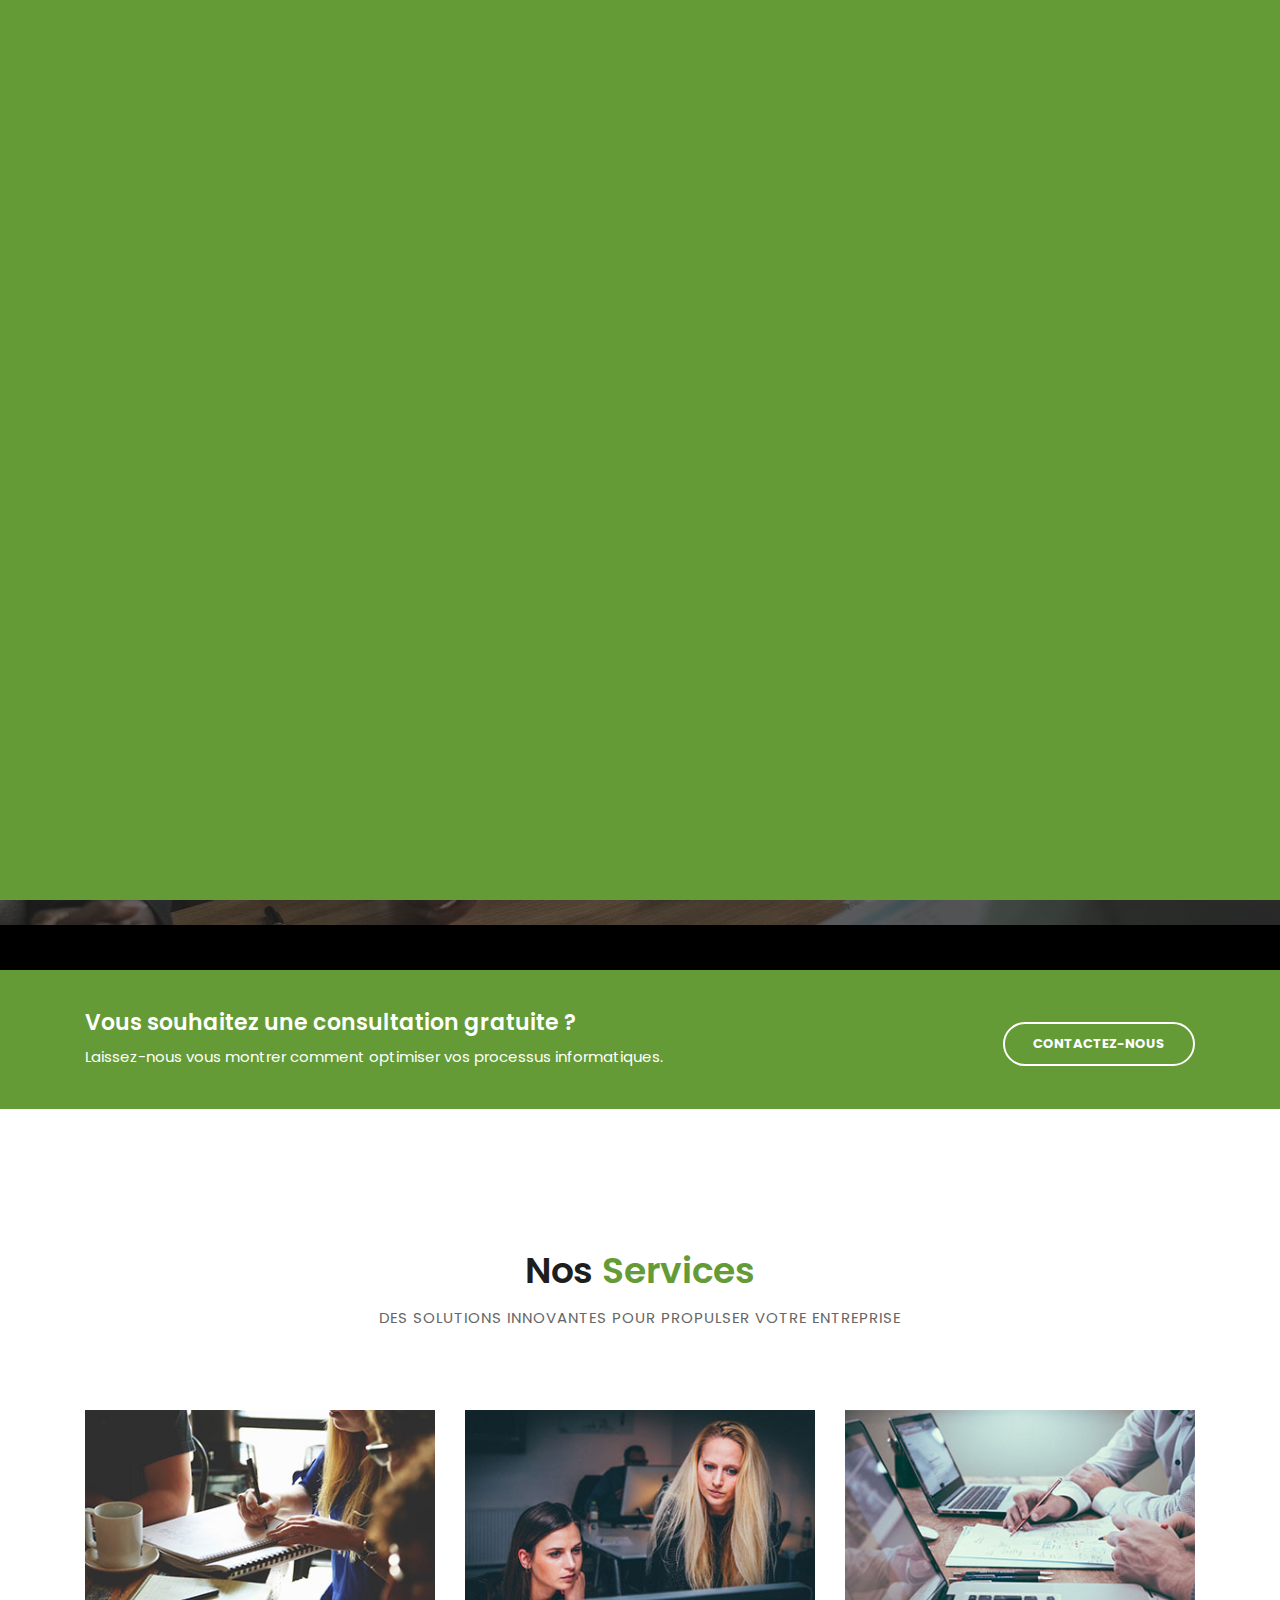
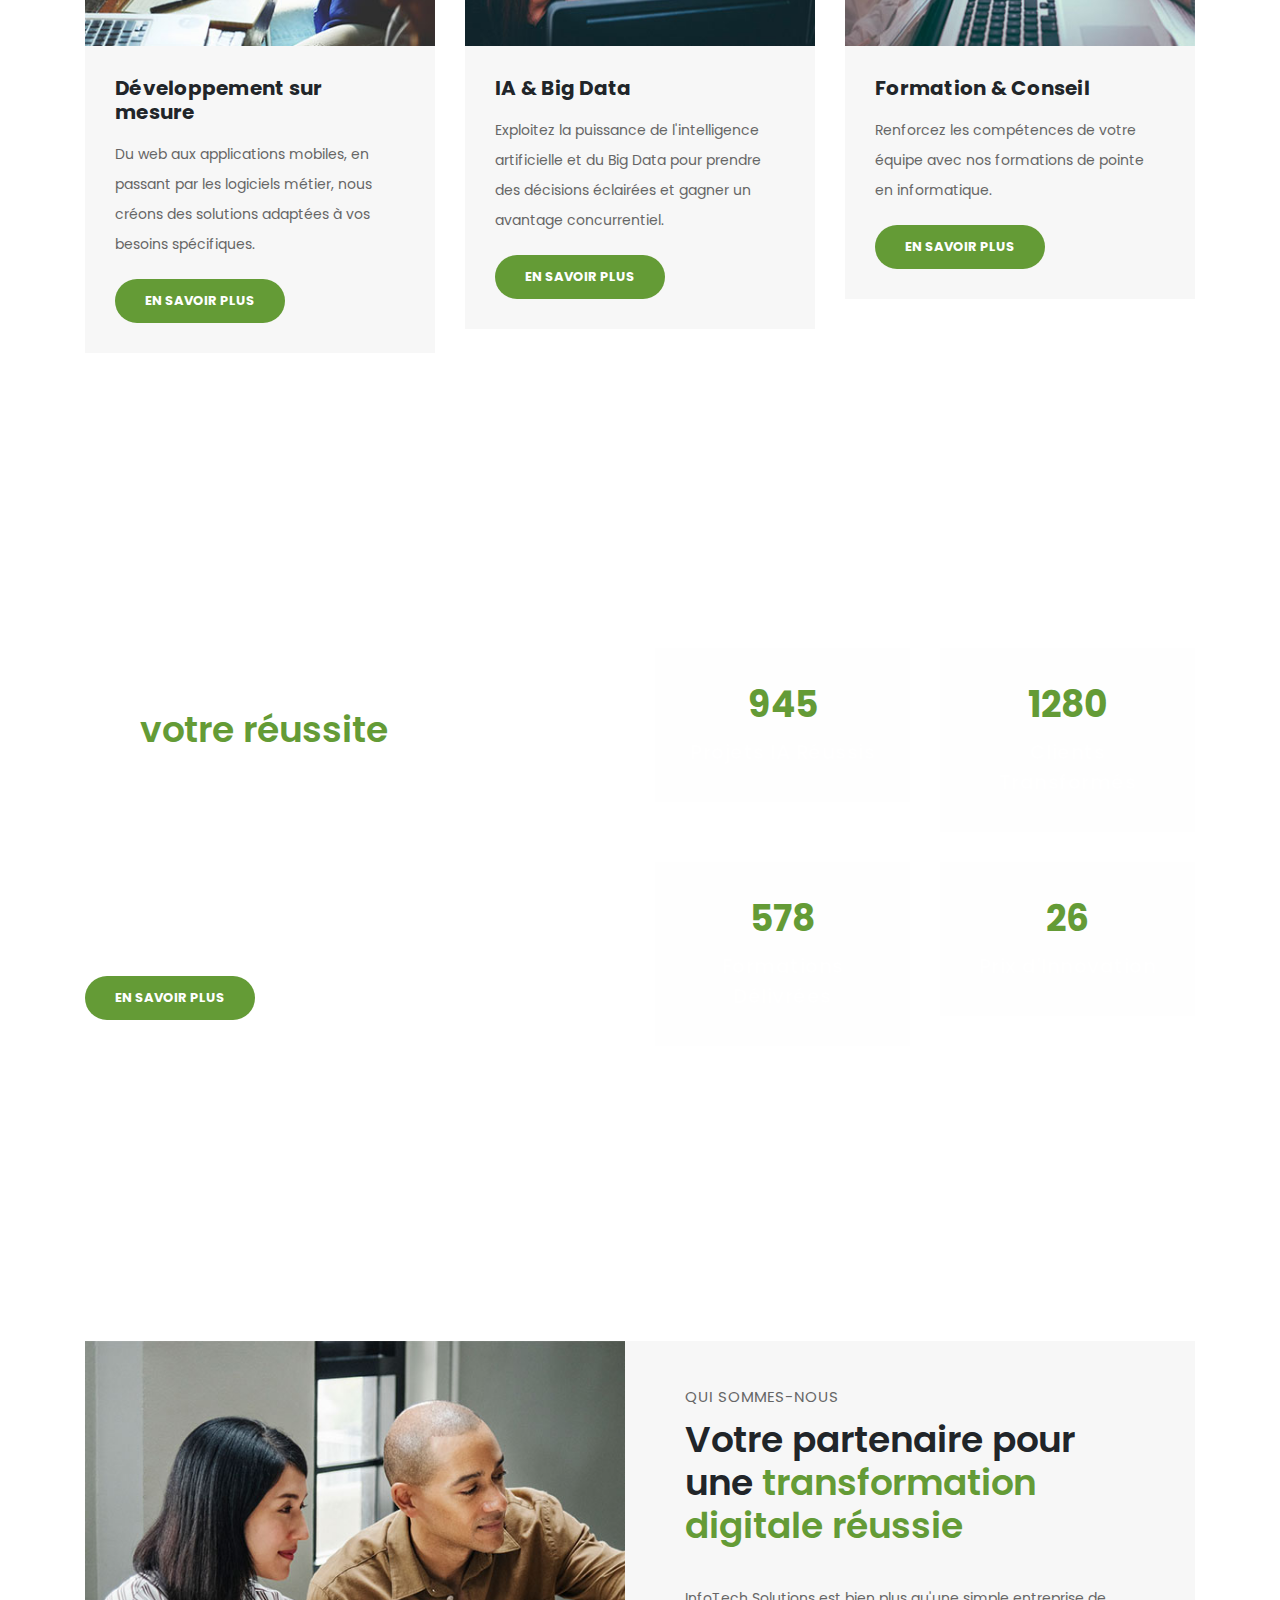
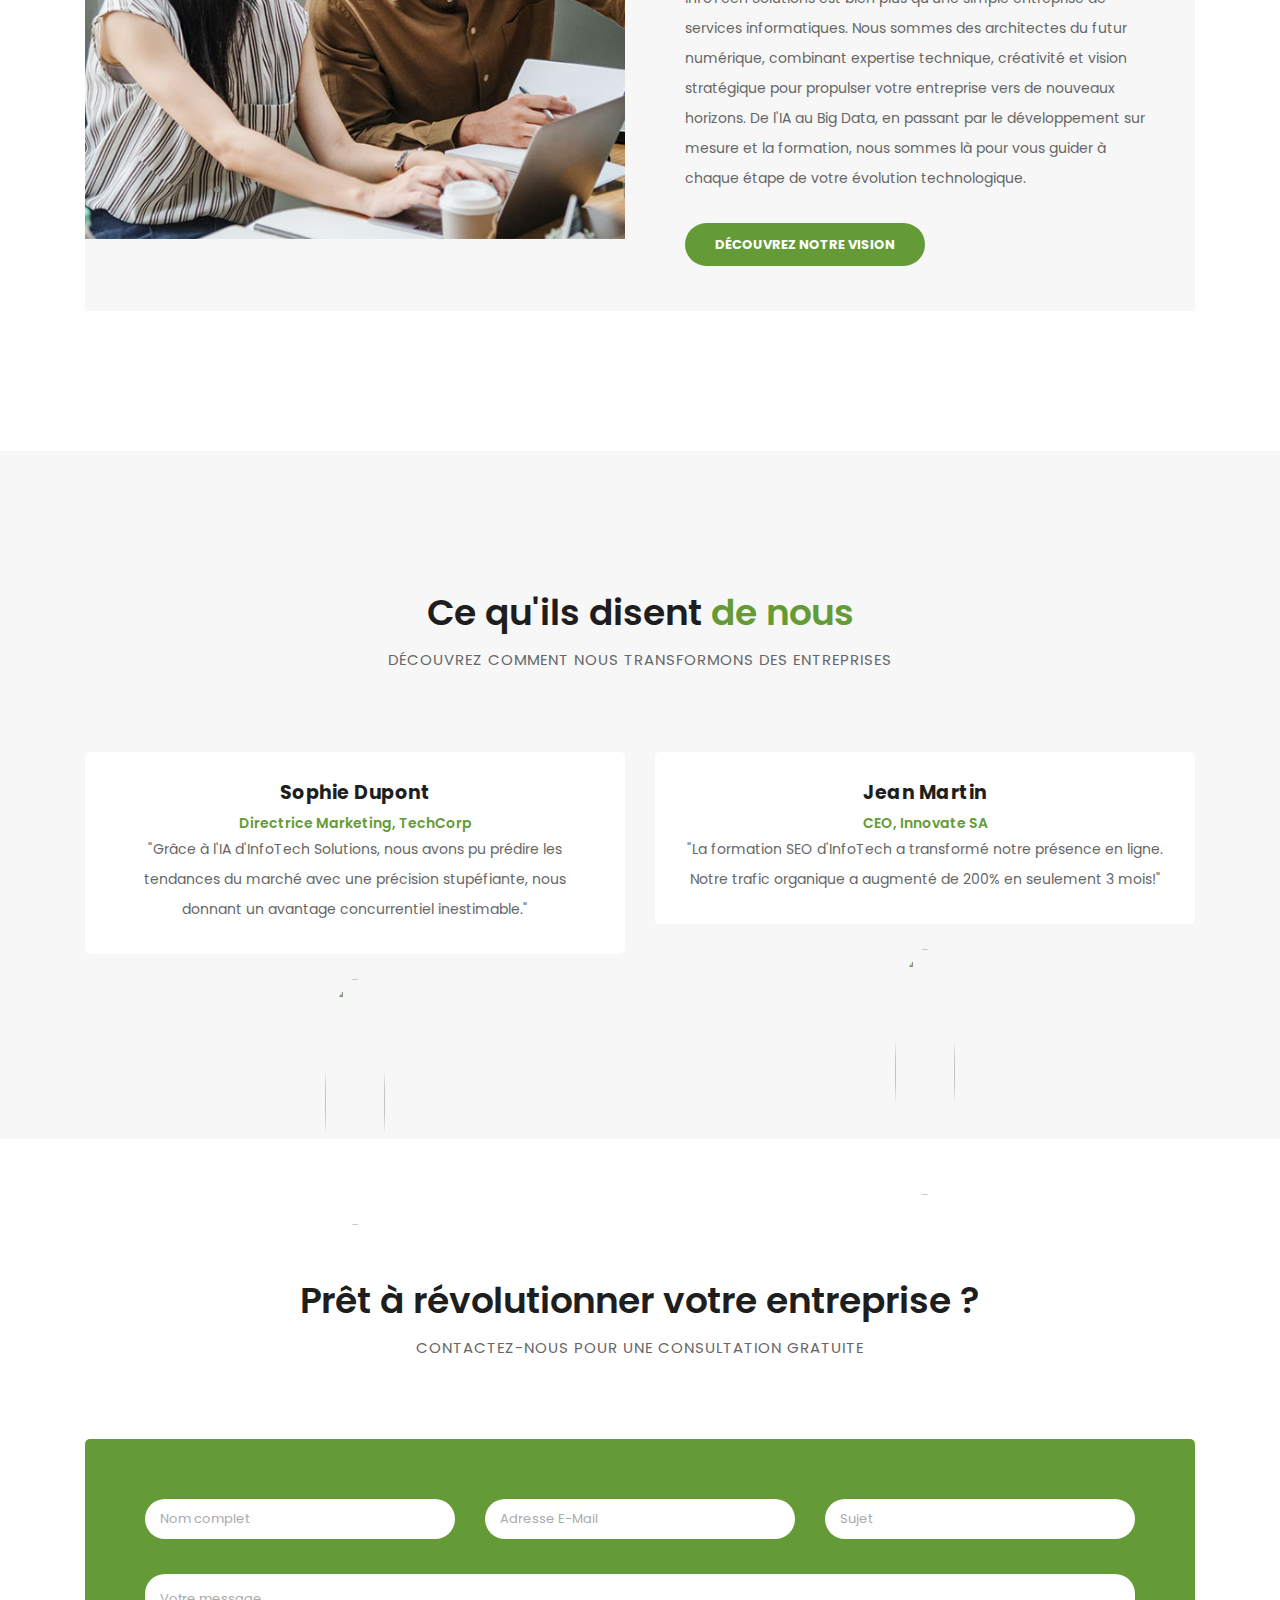
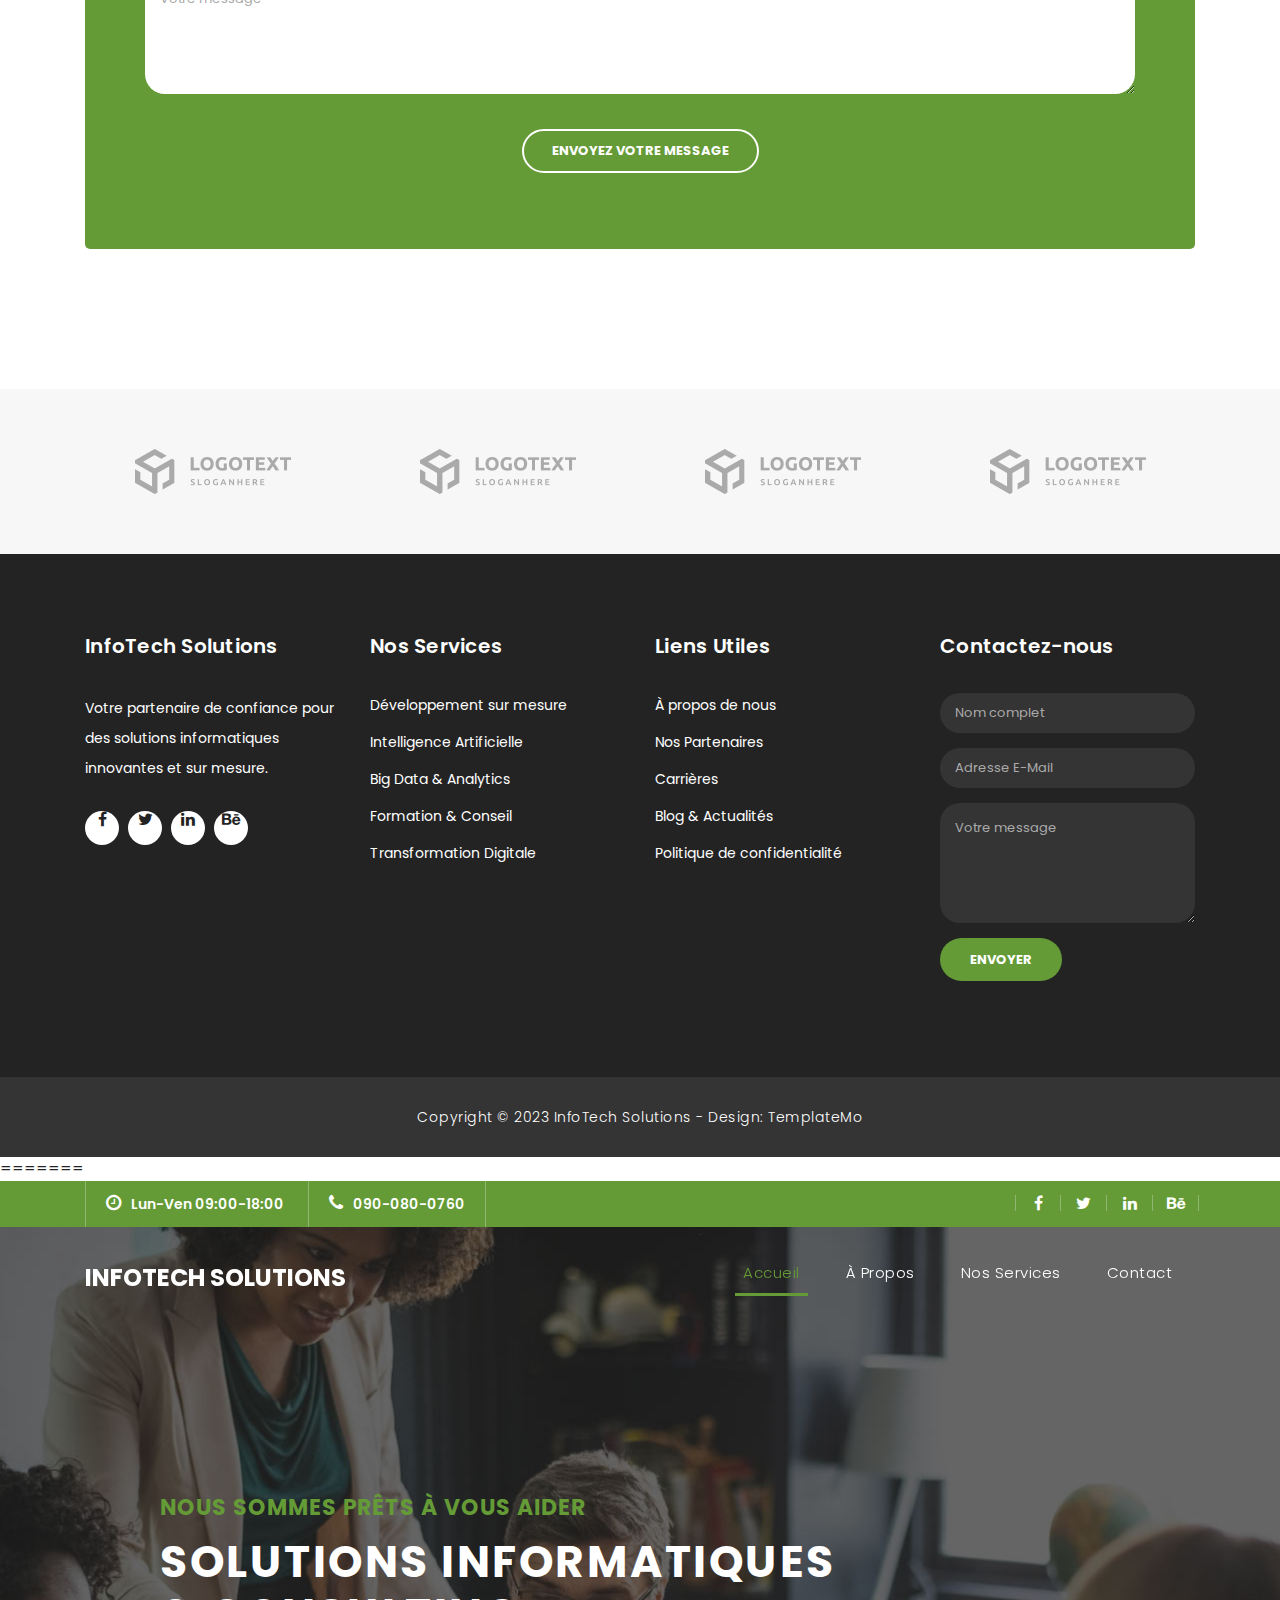
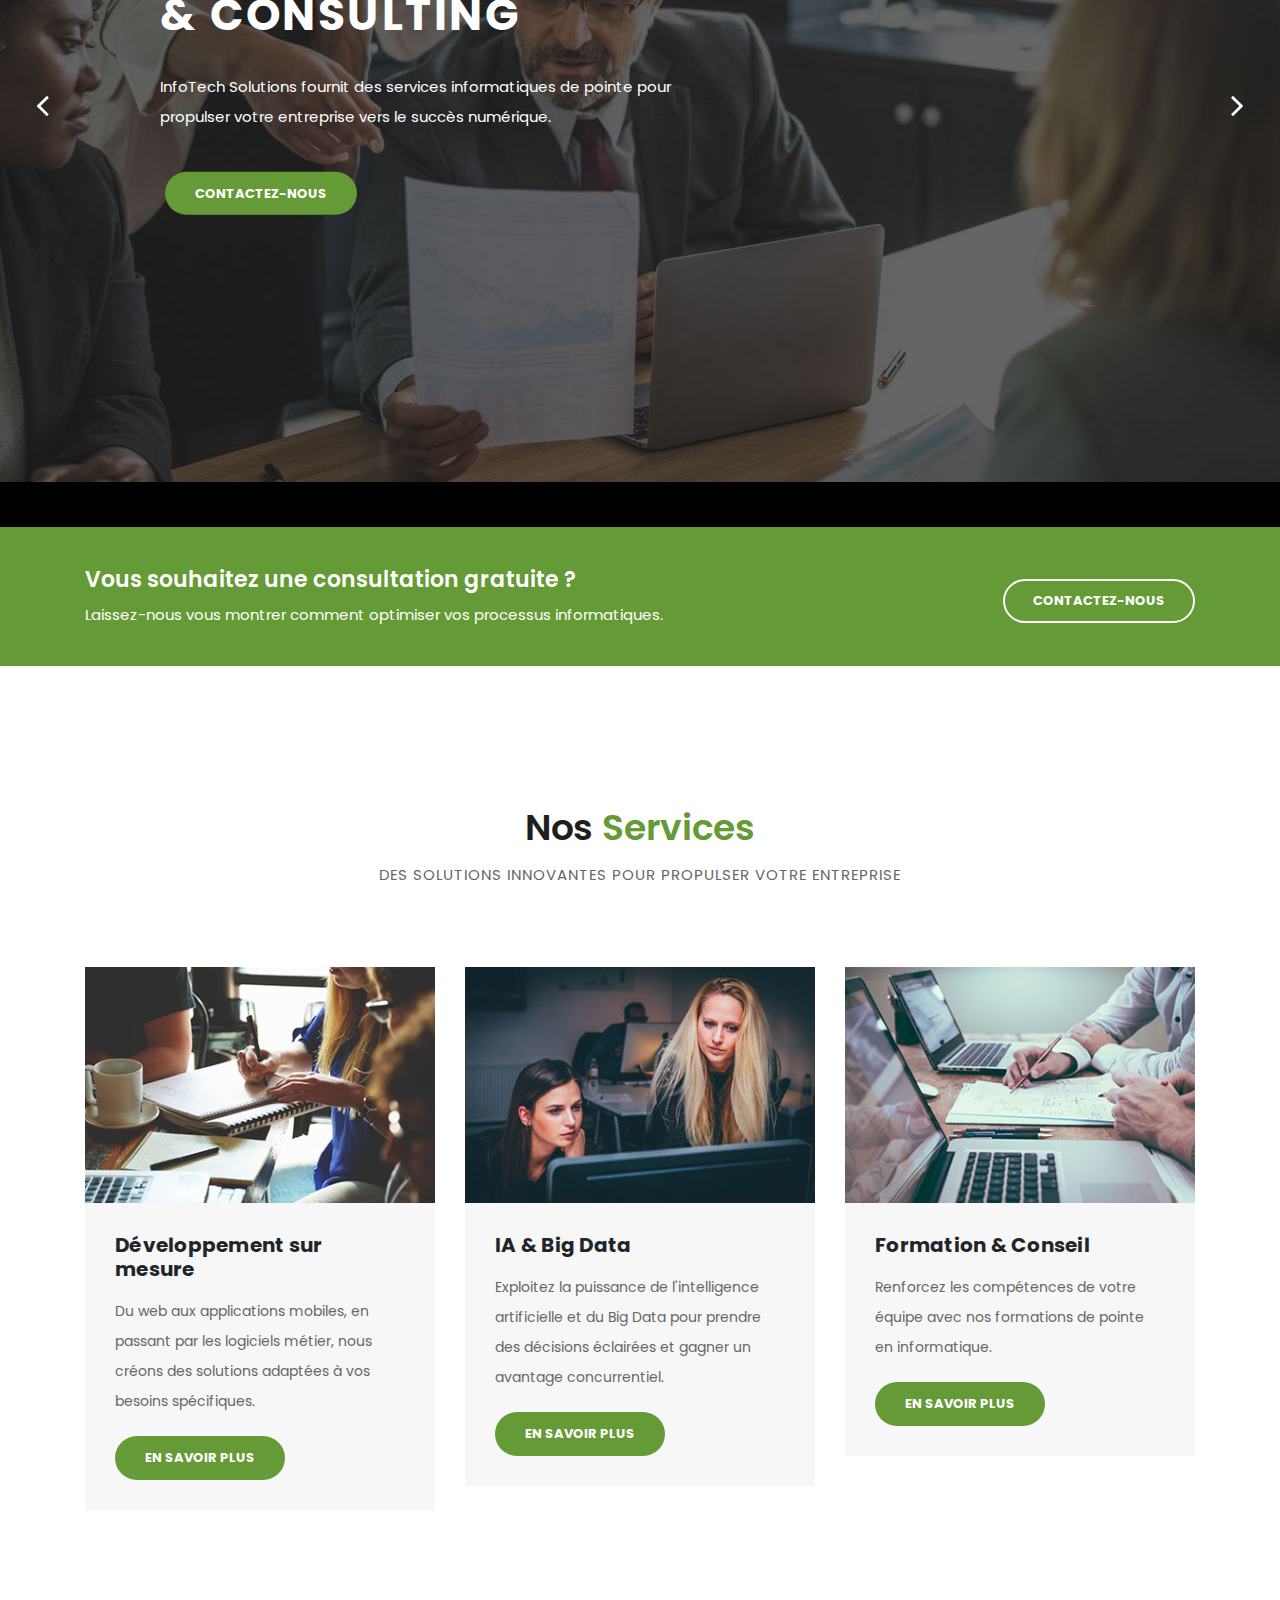
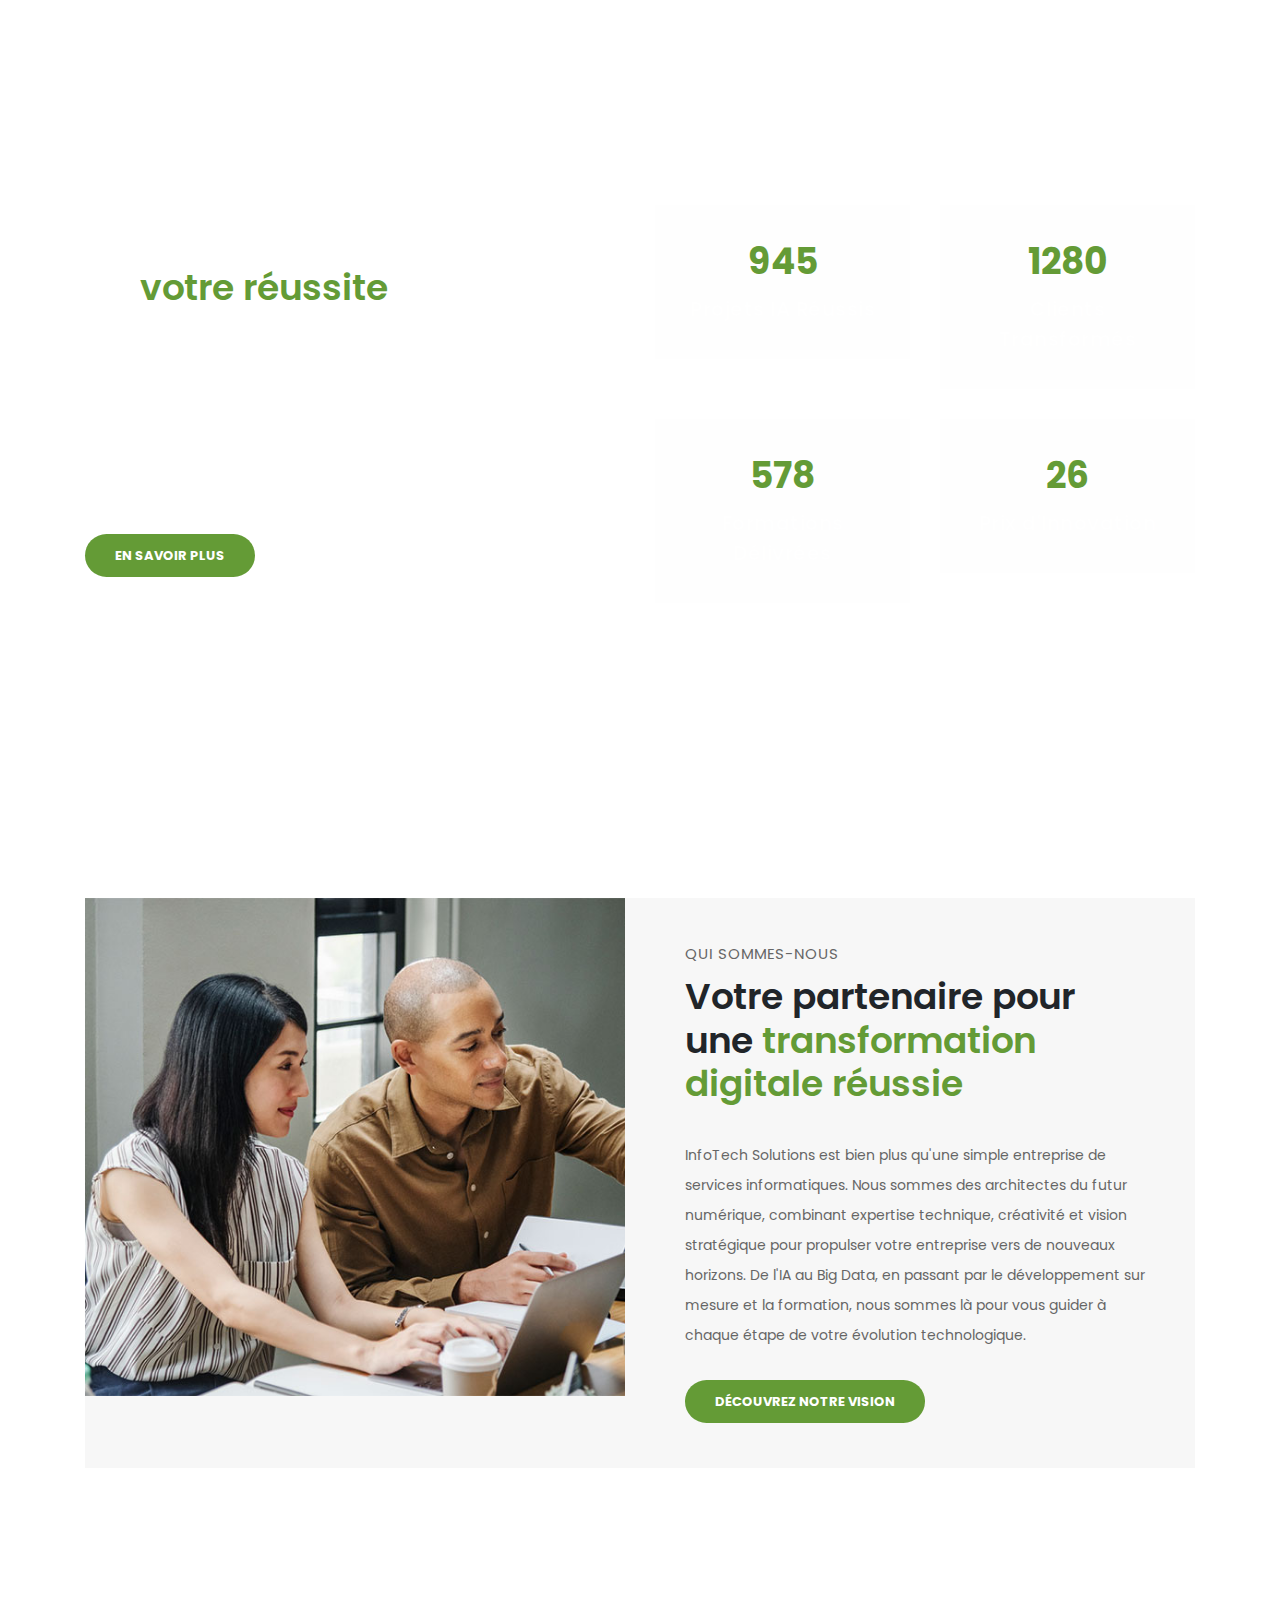
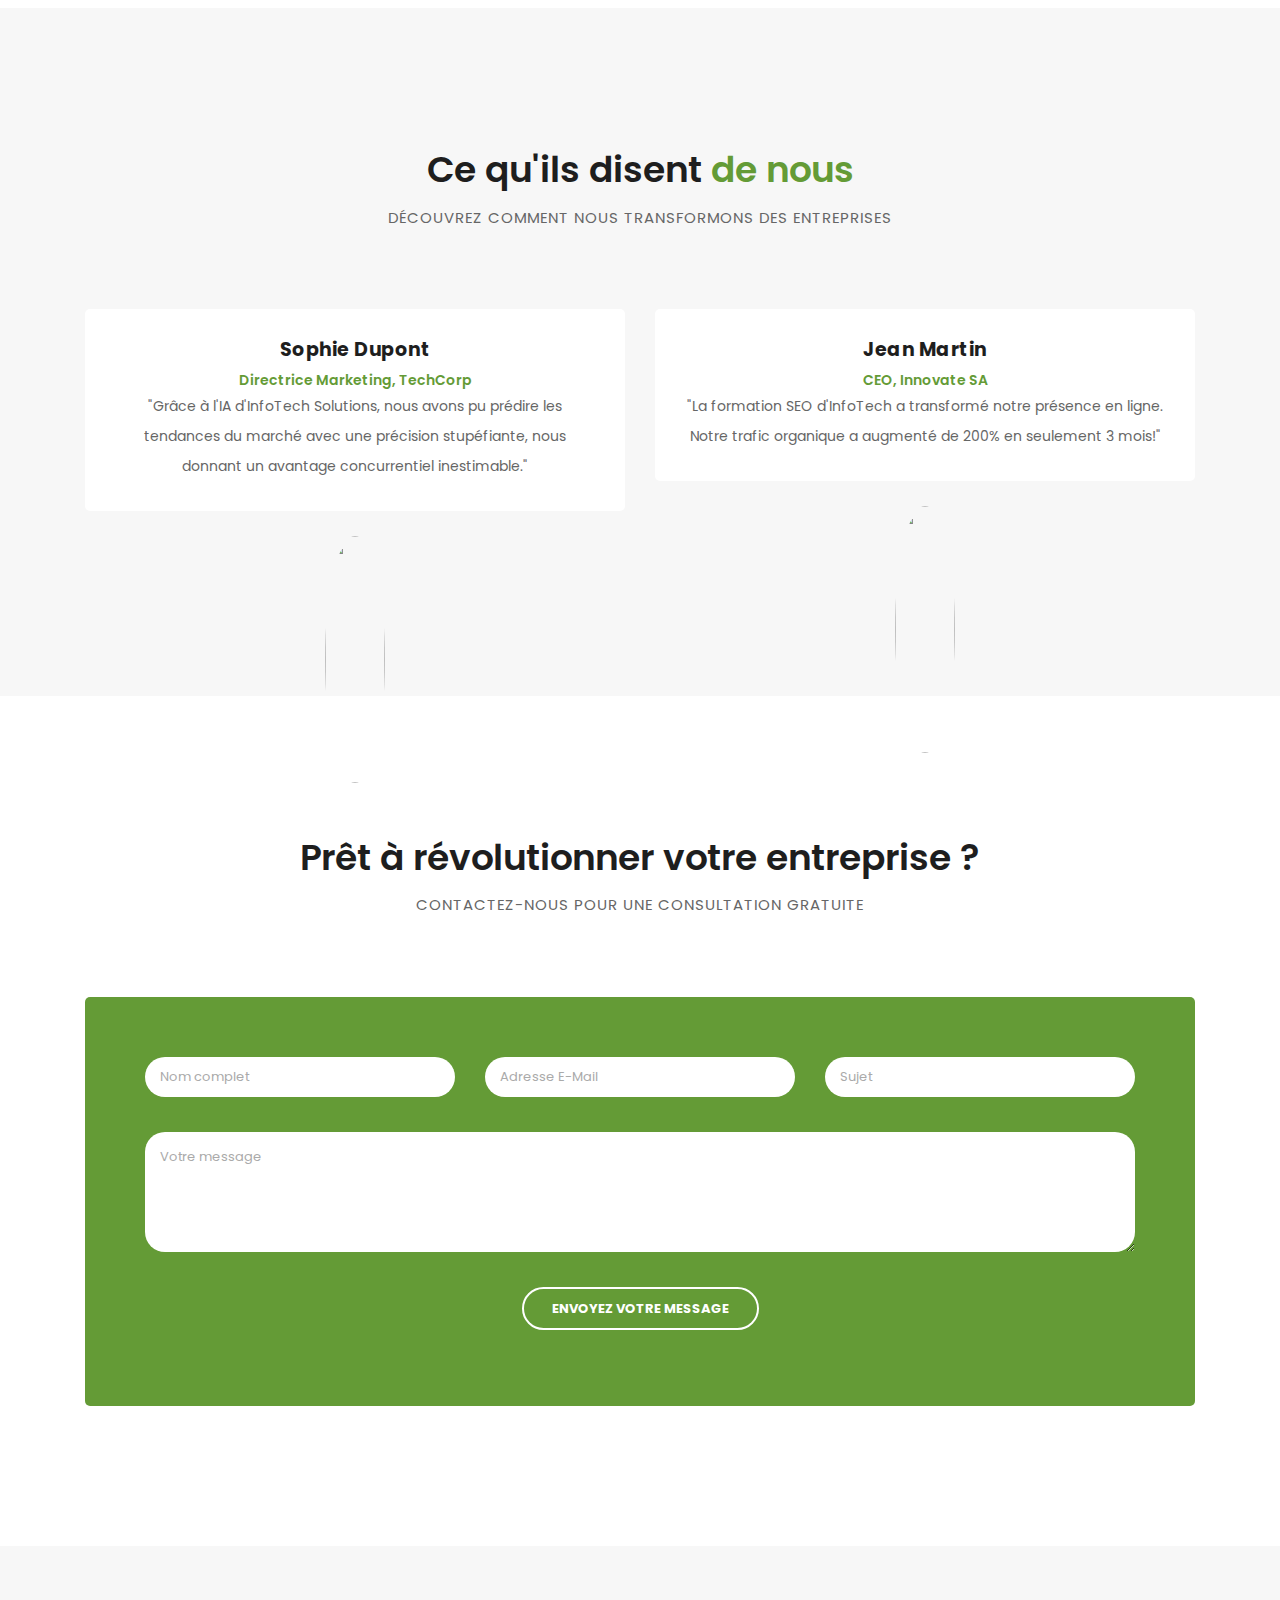
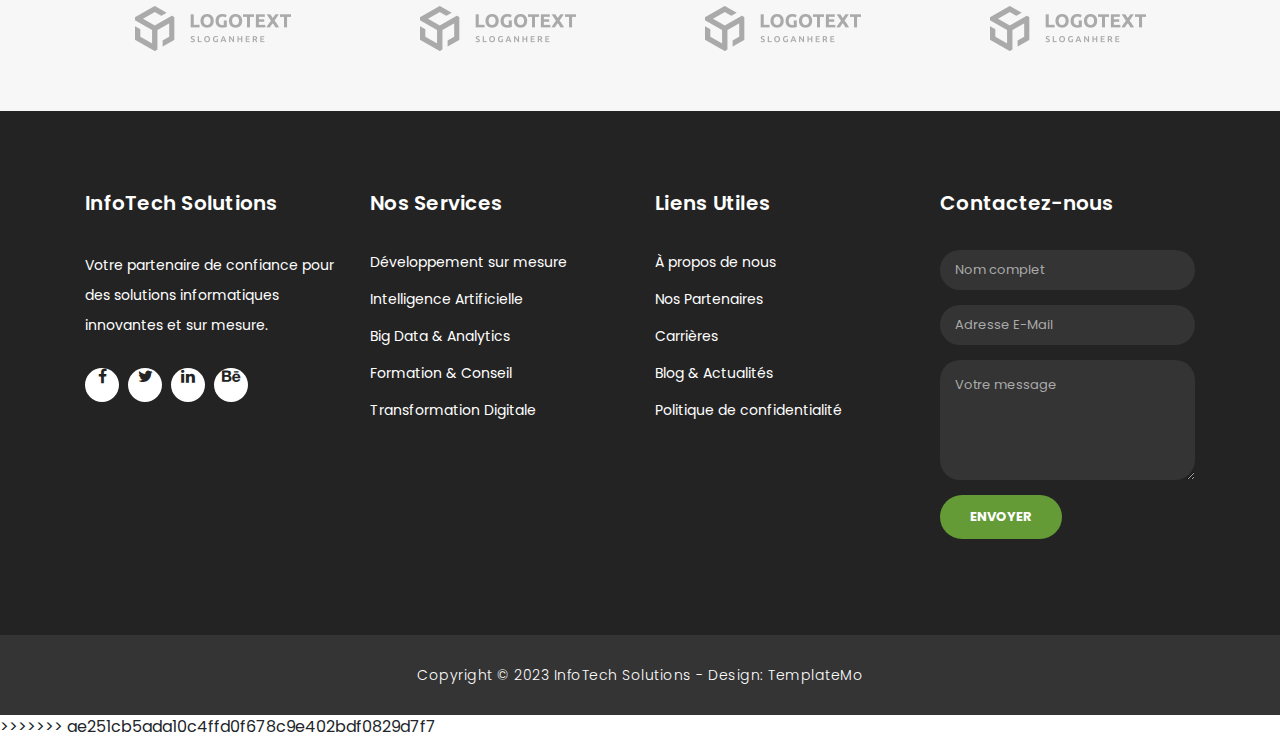
==== commit 619cf6c1: "Merge remote content" ====
--- a/index.html
+++ b/index.html
@@ -1,3 +1,4 @@
+<<<<<<< HEAD
 <!DOCTYPE html>
 <html lang="fr">
   <head>
@@ -474,4 +475,482 @@
     </script>
 
   </body>
+=======
+<!DOCTYPE html>
+<html lang="fr">
+  <head>
+    <meta charset="utf-8">
+    <meta name="viewport" content="width=device-width, initial-scale=1, shrink-to-fit=no">
+    <meta name="description" content="Solutions informatiques innovantes pour votre entreprise">
+    <meta name="author" content="TemplateMo">
+    <link href="https://fonts.googleapis.com/css?family=Poppins:100,200,300,400,500,600,700,800,900&display=swap" rel="stylesheet">
+
+    <title>InfoTech Solutions - Services Informatiques</title>
+
+    <!-- Bootstrap core CSS -->
+    <link href="vendor/bootstrap/css/bootstrap.min.css" rel="stylesheet">
+
+    <!-- Additional CSS Files -->
+    <link rel="stylesheet" href="assets/css/fontawesome.css">
+    <link rel="stylesheet" href="assets/css/templatemo-finance-business.css">
+    <link rel="stylesheet" href="assets/css/owl.css">
+  </head>
+
+  <body>
+    <!-- ***** Preloader Start ***** -->
+    <div id="preloader">
+        <div class="jumper">
+            <div></div>
+            <div></div>
+            <div></div>
+        </div>
+    </div>  
+    <!-- ***** Preloader End ***** -->
+
+    <!-- Header -->
+    <div class="sub-header">
+      <div class="container">
+        <div class="row">
+          <div class="col-md-8 col-xs-12">
+            <ul class="left-info">
+              <li><a href="#"><i class="fa fa-clock-o"></i>Lun-Ven 09:00-18:00</a></li>
+              <li><a href="#"><i class="fa fa-phone"></i>090-080-0760</a></li>
+            </ul>
+          </div>
+          <div class="col-md-4">
+            <ul class="right-icons">
+              <li><a href="#"><i class="fa fa-facebook"></i></a></li>
+              <li><a href="#"><i class="fa fa-twitter"></i></a></li>
+              <li><a href="#"><i class="fa fa-linkedin"></i></a></li>
+              <li><a href="#"><i class="fa fa-behance"></i></a></li>
+            </ul>
+          </div>
+        </div>
+      </div>
+    </div>
+    
+    <header class="">
+      <nav class="navbar navbar-expand-lg">
+        <div class="container">
+          <a class="navbar-brand" href="index.html"><h2>InfoTech Solutions</h2></a>
+          <button class="navbar-toggler" type="button" data-toggle="collapse" data-target="#navbarResponsive" aria-controls="navbarResponsive" aria-expanded="false" aria-label="Toggle navigation">
+            <span class="navbar-toggler-icon"></span>
+          </button>
+          <div class="collapse navbar-collapse" id="navbarResponsive">
+            <ul class="navbar-nav ml-auto">
+              <li class="nav-item active">
+                <a class="nav-link" href="#top">Accueil
+                  <span class="sr-only">(current)</span>
+                </a>
+              </li>
+              <li class="nav-item">
+                <a class="nav-link" href="about.html">À propos</a>
+              </li>
+              <li class="nav-item">
+                <a class="nav-link" href="services.html">Nos Services</a>
+              </li>
+              <li class="nav-item">
+                <a class="nav-link" href="contact.html">Contact</a>
+              </li>
+            </ul>
+          </div>
+        </div>
+      </nav>
+    </header>
+
+    <!-- Page Content -->
+    <!-- Banner Starts Here -->
+    <div class="main-banner header-text" id="top">
+        <div class="Modern-Slider">
+          <!-- Item -->
+          <div class="item item-1">
+            <div class="img-fill">
+                <div class="text-content">
+                  <h6>Nous sommes prêts à vous aider</h6>
+                  <h4>Solutions Informatiques <br>& Consulting</h4>
+                  <p>InfoTech Solutions fournit des services informatiques de pointe pour propulser votre entreprise vers le succès numérique.</p>
+                  <a href="contact.html" class="filled-button">Contactez-nous</a>
+                </div>
+            </div>
+          </div>
+          <!-- // Item -->
+          <!-- Item -->
+          <div class="item item-2">
+            <div class="img-fill">
+                <div class="text-content">
+                  <h6>Nous sommes là pour vous soutenir</h6>
+                  <h4>Développement & <br>Intégration</h4>
+                  <p>De la conception à la mise en œuvre, nous créons des solutions sur mesure pour répondre à vos besoins spécifiques.</p>
+                  <a href="services.html" class="filled-button">Nos services</a>
+                </div>
+            </div>
+          </div>
+          <!-- // Item -->
+          <!-- Item -->
+          <div class="item item-3">
+            <div class="img-fill">
+                <div class="text-content">
+                  <h6>Nous avons une solide expertise</h6>
+                  <h4>Analyse & <br>Optimisation</h4>
+                  <p>Exploitez la puissance de vos données avec nos services d'analyse avancée et d'optimisation des performances.</p>
+                  <a href="about.html" class="filled-button">En savoir plus</a>
+                </div>
+            </div>
+          </div>
+          <!-- // Item -->
+        </div>
+    </div>
+    <!-- Banner Ends Here -->
+	 <div class="request-form">
+      <div class="container">
+        <div class="row">
+          <div class="col-md-8">
+            <h4>Vous souhaitez une consultation gratuite ?</h4>
+            <span>Laissez-nous vous montrer comment optimiser vos processus informatiques.</span>
+          </div>
+          <div class="col-md-4">
+            <a href="contact.html" class="border-button">Contactez-nous</a>
+          </div>
+        </div>
+      </div>
+    </div>
+
+    <div class="services">
+      <div class="container">
+        <div class="row">
+          <div class="col-md-12">
+            <div class="section-heading">
+              <h2>Nos <em>Services</em></h2>
+              <span>Des solutions innovantes pour propulser votre entreprise</span>
+            </div>
+          </div>
+         
+          <div class="col-md-4">
+            <div class="service-item">
+              <img src="assets/images/service_02.jpg" alt="">
+              <div class="down-content">
+                <h4>Développement sur mesure</h4>
+                <p>Du web aux applications mobiles, en passant par les logiciels métier, nous créons des solutions adaptées à vos besoins spécifiques.</p>
+                <a href="" class="filled-button">En savoir plus</a>
+              </div>
+            </div>
+          </div>
+		   <div class="col-md-4">
+            <div class="service-item">
+              <img src="assets/images/service_01.jpg" alt="">
+              <div class="down-content">
+                <h4>IA & Big Data</h4>
+                <p>Exploitez la puissance de l'intelligence artificielle et du Big Data pour prendre des décisions éclairées et gagner un avantage concurrentiel.</p>
+                <a href="" class="filled-button">En savoir plus</a>
+              </div>
+            </div>
+          </div>
+          <div class="col-md-4">
+            <div class="service-item">
+              <img src="assets/images/service_03.jpg" alt="">
+              <div class="down-content">
+                <h4>Formation & Conseil</h4>
+                <p>Renforcez les compétences de votre équipe avec nos formations de pointe en informatique.</p>
+                <a href="" class="filled-button">En savoir plus</a>
+              </div>
+            </div>
+          </div>
+        </div>
+      </div>
+    </div>
+
+    <div class="fun-facts">
+      <div class="container">
+        <div class="row">
+          <div class="col-md-6">
+            <div class="left-content">
+              <span>Des chiffres qui parlent</span>
+              <h2>Notre expertise au service de <em>votre réussite</em></h2>
+              <p>En tant que prestataire de services informatiques de premier plan, InfoTech Solutions combine conseil, édition de logiciels et expertise en technologies pour propulser votre entreprise vers de nouveaux sommets. Découvrez comment notre approche innovante a déjà transformé des centaines d'entreprises.</p>
+              <a href="" class="filled-button">En savoir plus</a>
+            </div>
+          </div>
+          <div class="col-md-6 align-self-center">
+            <div class="row">
+              <div class="col-md-6">
+                <div class="count-area-content">
+                  <div class="count-digit">945</div>
+                  <div class="count-title">Projets IA Réussis</div>
+                </div>
+              </div>
+              <div class="col-md-6">
+                <div class="count-area-content">
+                  <div class="count-digit">1280</div>
+                  <div class="count-title">Clients Transformés</div>
+                </div>
+              </div>
+              <div class="col-md-6">
+                <div class="count-area-content">
+                  <div class="count-digit">578</div>
+                  <div class="count-title">Formations Délivrées</div>
+                </div>
+              </div>
+              <div class="col-md-6">
+                <div class="count-area-content">
+                  <div class="count-digit">26</div>
+                  <div class="count-title">Prix d'Innovation</div>
+                </div>
+              </div>
+            </div>
+          </div>
+        </div>
+      </div>
+    </div>
+
+    <div class="more-info">
+      <div class="container">
+        <div class="row">
+          <div class="col-md-12">
+            <div class="more-info-content">
+              <div class="row">
+                <div class="col-md-6">
+                  <div class="left-image">
+                    <img src="assets/images/more-info.jpg" alt="">
+                  </div>
+                </div>
+                <div class="col-md-6 align-self-center">
+                  <div class="right-content">
+                    <span>Qui sommes-nous</span>
+                    <h2>Votre partenaire pour une <em>transformation digitale réussie</em></h2>
+                    <p>InfoTech Solutions est bien plus qu'une simple entreprise de services informatiques. Nous sommes des architectes du futur numérique, combinant expertise technique, créativité et vision stratégique pour propulser votre entreprise vers de nouveaux horizons. De l'IA au Big Data, en passant par le développement sur mesure et la formation, nous sommes là pour vous guider à chaque étape de votre évolution technologique.</p>
+                    <a href="#" class="filled-button">Découvrez notre vision</a>
+                  </div>
+                </div>
+              </div>
+            </div>
+          </div>
+        </div>
+      </div>
+    </div>
+
+    <div class="testimonials">
+      <div class="container">
+        <div class="row">
+          <div class="col-md-12">
+            <div class="section-heading">
+              <h2>Ce qu'ils disent <em>de nous</em></h2>
+              <span>Découvrez comment nous transformons des entreprises</span>
+            </div>
+          </div>
+          <div class="col-md-12">
+            <div class="owl-testimonials owl-carousel">
+              
+              <div class="testimonial-item">
+                <div class="inner-content">
+                  <h4>Sophie Dupont</h4>
+                  <span>Directrice Marketing, TechCorp</span>
+                  <p>"Grâce à l'IA d'InfoTech Solutions, nous avons pu prédire les tendances du marché avec une précision stupéfiante, nous donnant un avantage concurrentiel inestimable."</p>
+                </div>
+                <img src="http://placehold.it/60x60" alt="">
+              </div>
+              
+              <div class="testimonial-item">
+                <div class="inner-content">
+                  <h4>Jean Martin</h4>
+                  <span>CEO, Innovate SA</span>
+                  <p>"La formation SEO d'InfoTech a transformé notre présence en ligne. Notre trafic organique a augmenté de 200% en seulement 3 mois!"</p>
+                </div>
+                <img src="http://placehold.it/60x60" alt="">
+              </div>
+              
+              <div class="testimonial-item">
+                <div class="inner-content">
+                  <h4>Marie Leclerc</h4>
+                  <span>DSI, Global Industries</span>
+                  <p>"Le logiciel sur mesure développé par InfoTech a révolutionné nos processus internes, augmentant notre productivité de 35%. C'est tout simplement remarquable."</p>
+                </div>
+                <img src="http://placehold.it/60x60" alt="">
+              </div>
+              
+              <div class="testimonial-item">
+                <div class="inner-content">
+                  <h4>Pierre Dubois</h4>
+                  <span>Directeur des Opérations, E-commerce Plus</span>
+                  <p>"L'analyse Big Data d'InfoTech nous a permis d'identifier des opportunités de marché insoupçonnées. Nous avons pu lancer un nouveau produit qui est devenu un best-seller en un temps record."</p>
+                </div>
+                <img src="http://placehold.it/60x60" alt="">
+              </div>
+              
+            </div>
+          </div>
+        </div>
+      </div>
+    </div>
+
+    <div class="callback-form">
+      <div class="container">
+        <div class="row">
+          <div class="col-md-12">
+            <div class="section-heading">
+              <h2>Prêt à révolutionner votre entreprise ?</h2>
+              <span>Contactez-nous pour une consultation gratuite</span>
+            </div>
+          </div>
+          <div class="col-md-12">
+            <div class="contact-form">
+              <form id="contact" action="" method="post">
+                <div class="row">
+                  <div class="col-lg-4 col-md-12 col-sm-12">
+                    <fieldset>
+                      <input name="name" type="text" class="form-control" id="name" placeholder="Nom complet" required="">
+                    </fieldset>
+                  </div>
+                  <div class="col-lg-4 col-md-12 col-sm-12">
+                    <fieldset>
+                      <input name="email" type="text" class="form-control" id="email" pattern="[^ @]*@[^ @]*" placeholder="Adresse E-Mail" required="">
+                    </fieldset>
+                  </div>
+                  <div class="col-lg-4 col-md-12 col-sm-12">
+                    <fieldset>
+                      <input name="subject" type="text" class="form-control" id="subject" placeholder="Sujet" required="">
+                    </fieldset>
+                  </div>
+                  <div class="col-lg-12">
+                    <fieldset>
+                      <textarea name="message" rows="6" class="form-control" id="message" placeholder="Votre message" required=""></textarea>
+                    </fieldset>
+                  </div>
+                  <div class="col-lg-12">
+                    <fieldset>
+                      <button type="submit" id="form-submit" class="border-button">Envoyez votre message</button>
+                    </fieldset>
+                  </div>
+                </div>
+              </form>
+            </div>
+          </div>
+        </div>
+      </div>
+    </div>
+
+    <div class="partners">
+      <div class="container">
+        <div class="row">
+          <div class="col-md-12">
+            <div class="owl-partners owl-carousel">
+              <div class="partner-item">
+                <img src="assets/images/client-01.png" alt="1">
+              </div>
+              <div class="partner-item">
+                <img src="assets/images/client-01.png" alt="2">
+              </div>
+              <div class="partner-item">
+                <img src="assets/images/client-01.png" alt="3">
+              </div>
+              <div class="partner-item">
+                <img src="assets/images/client-01.png" alt="4">
+              </div>
+              <div class="partner-item">
+                <img src="assets/images/client-01.png" alt="5">
+              </div>
+            </div>
+          </div>
+        </div>
+      </div>
+    </div>
+
+    <!-- Footer Starts Here -->
+    <footer>
+      <div class="container">
+        <div class="row">
+          <div class="col-md-3 footer-item">
+            <h4>InfoTech Solutions</h4>
+            <p>Votre partenaire de confiance pour des solutions informatiques innovantes et sur mesure.</p><ul class="social-icons">
+              <li><a rel="nofollow" href="#" target="_blank"><i class="fa fa-facebook"></i></a></li>
+              <li><a href="#"><i class="fa fa-twitter"></i></a></li>
+              <li><a href="#"><i class="fa fa-linkedin"></i></a></li>
+              <li><a href="#"><i class="fa fa-behance"></i></a></li>
+            </ul>
+          </div>
+          <div class="col-md-3 footer-item">
+            <h4>Nos Services</h4>
+            <ul class="menu-list">
+			<li><a href="#">Développement sur mesure</a></li>
+              <li><a href="#">Intelligence Artificielle</a></li>
+              <li><a href="#">Big Data & Analytics</a></li>             
+              <li><a href="#">Formation & Conseil</a></li>
+              <li><a href="#">Transformation Digitale</a></li>
+            </ul>
+          </div>
+          <div class="col-md-3 footer-item">
+            <h4>Liens Utiles</h4>
+            <ul class="menu-list">
+              <li><a href="#">À propos de nous</a></li>
+              <li><a href="#">Nos Partenaires</a></li>
+              <li><a href="#">Carrières</a></li>
+              <li><a href="#">Blog & Actualités</a></li>
+              <li><a href="#">Politique de confidentialité</a></li>
+            </ul>
+          </div>
+          <div class="col-md-3 footer-item last-item">
+            <h4>Contactez-nous</h4>
+            <div class="contact-form">
+              <form id="contact footer-contact" action="" method="post">
+                <div class="row">
+                  <div class="col-lg-12 col-md-12 col-sm-12">
+                    <fieldset>
+                      <input name="name" type="text" class="form-control" id="name" placeholder="Nom complet" required="">
+                    </fieldset>
+                  </div>
+                  <div class="col-lg-12 col-md-12 col-sm-12">
+                    <fieldset>
+                      <input name="email" type="text" class="form-control" id="email" pattern="[^ @]*@[^ @]*" placeholder="Adresse E-Mail" required="">
+                    </fieldset>
+                  </div>
+                  <div class="col-lg-12">
+                    <fieldset>
+                      <textarea name="message" rows="6" class="form-control" id="message" placeholder="Votre message" required=""></textarea>
+                    </fieldset>
+                  </div>
+                  <div class="col-lg-12">
+                    <fieldset>
+                      <button type="submit" id="form-submit" class="filled-button">Envoyer</button>
+                    </fieldset>
+                  </div>
+                </div>
+              </form>
+            </div>
+          </div>
+        </div>
+      </div>
+    </footer>
+    
+    <div class="sub-footer">
+      <div class="container">
+        <div class="row">
+          <div class="col-md-12">
+            <p>Copyright &copy; 2023 InfoTech Solutions - Design: <a rel="nofollow noopener" href="https://templatemo.com" target="_blank">TemplateMo</a></p>
+          </div>
+        </div>
+      </div>
+    </div>
+
+    <!-- Bootstrap core JavaScript -->
+    <script src="vendor/jquery/jquery.min.js"></script>
+    <script src="vendor/bootstrap/js/bootstrap.bundle.min.js"></script>
+
+    <!-- Additional Scripts -->
+    <script src="assets/js/custom.js"></script>
+    <script src="assets/js/owl.js"></script>
+    <script src="assets/js/slick.js"></script>
+    <script src="assets/js/accordions.js"></script>
+
+    <script language = "text/Javascript"> 
+      cleared[0] = cleared[1] = cleared[2] = 0; //set a cleared flag for each field
+      function clearField(t){                   //declaring the array outside of the
+      if(! cleared[t.id]){                      // function makes it static and global
+          cleared[t.id] = 1;  // you could use true and false, but that's more typing
+          t.value='';         // with more chance of typos
+          t.style.color='#fff';
+          }
+      }
+    </script>
+
+  </body>
+>>>>>>> ae251cb5ada10c4ffd0f678c9e402bdf0829d7f7
 </html>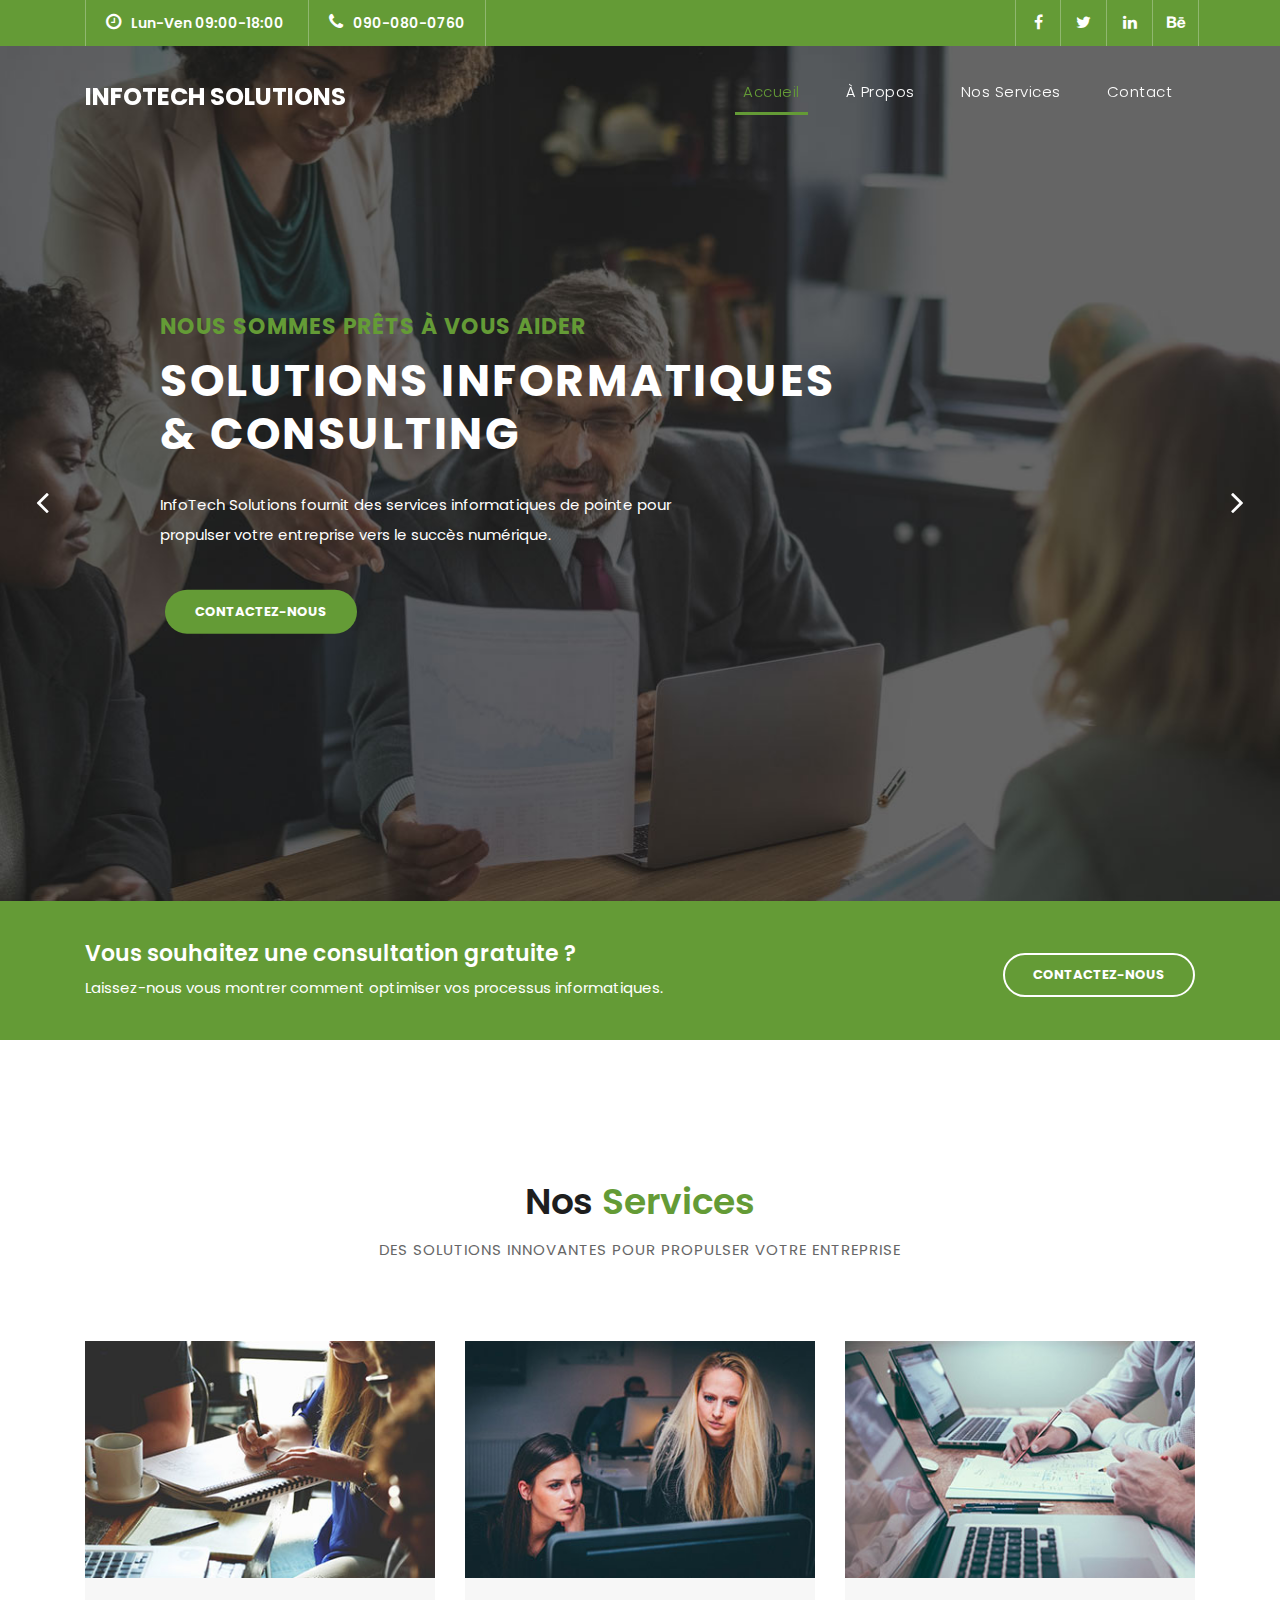
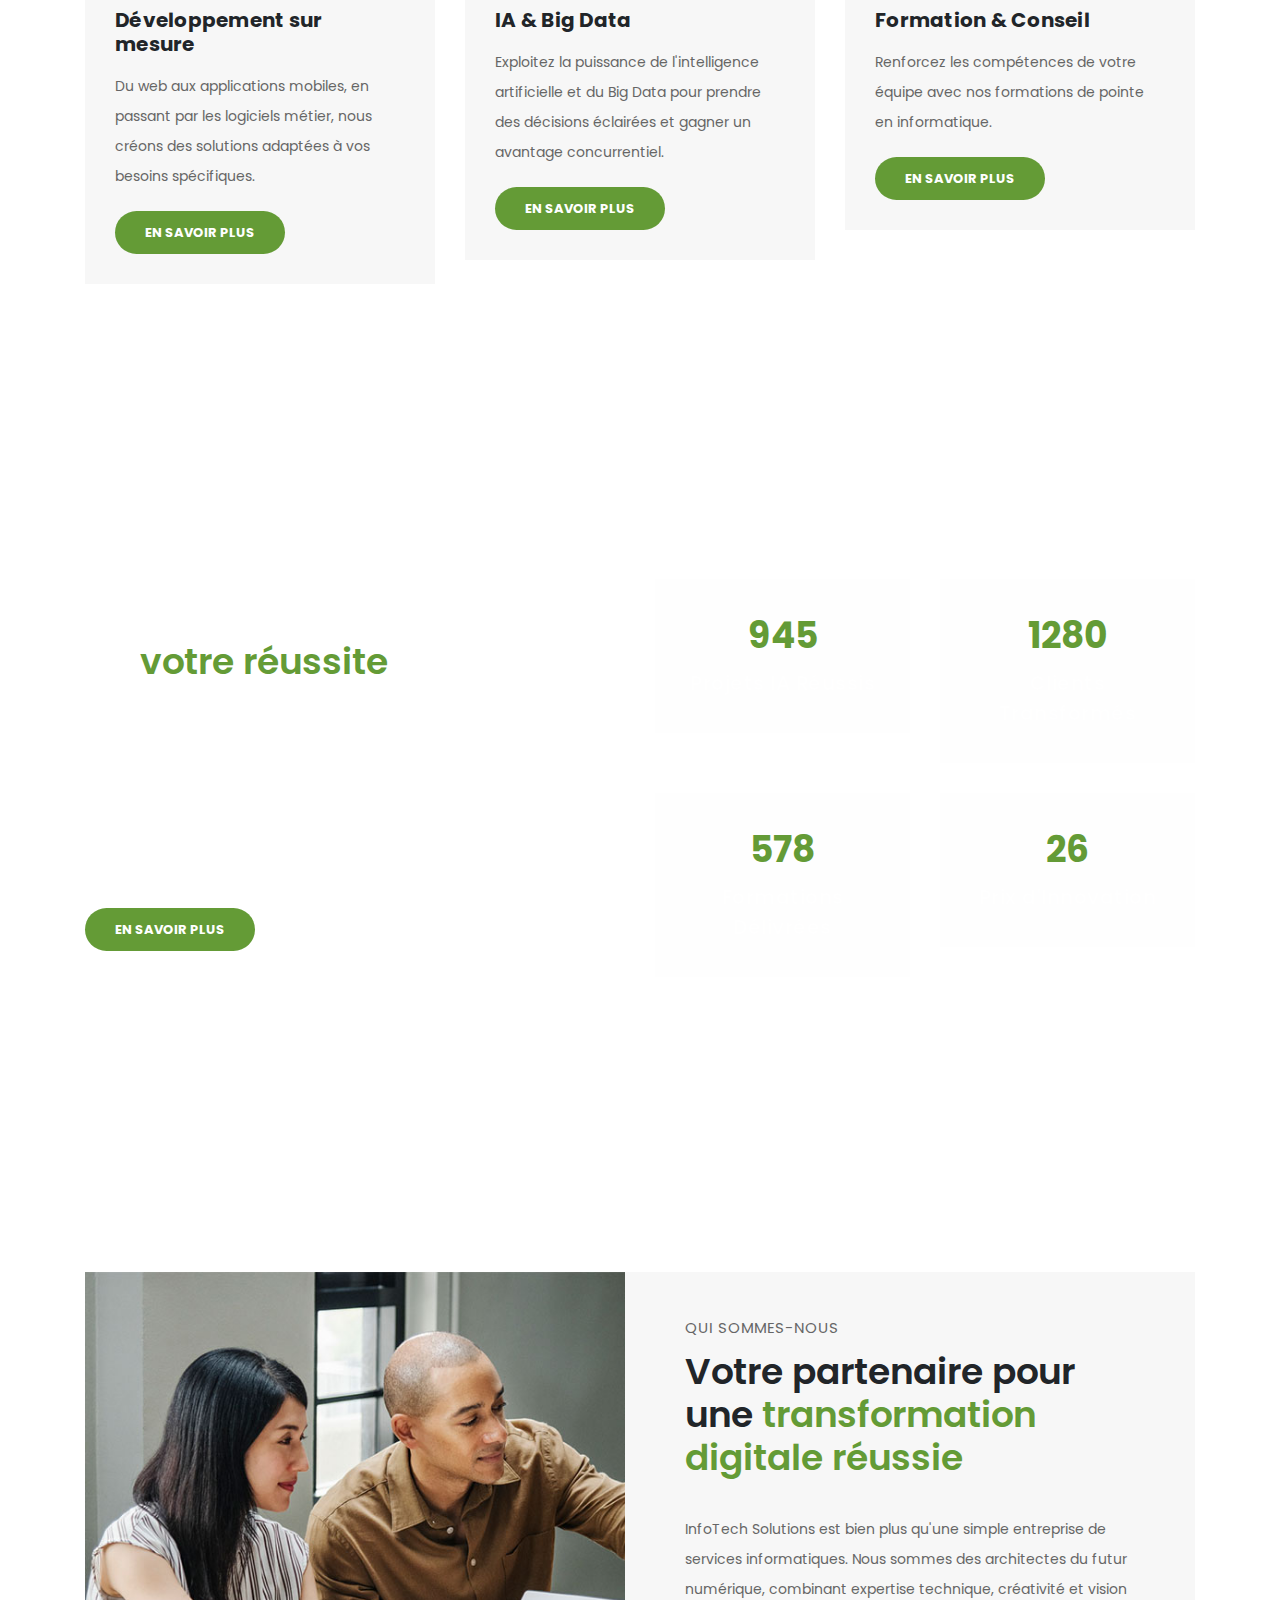
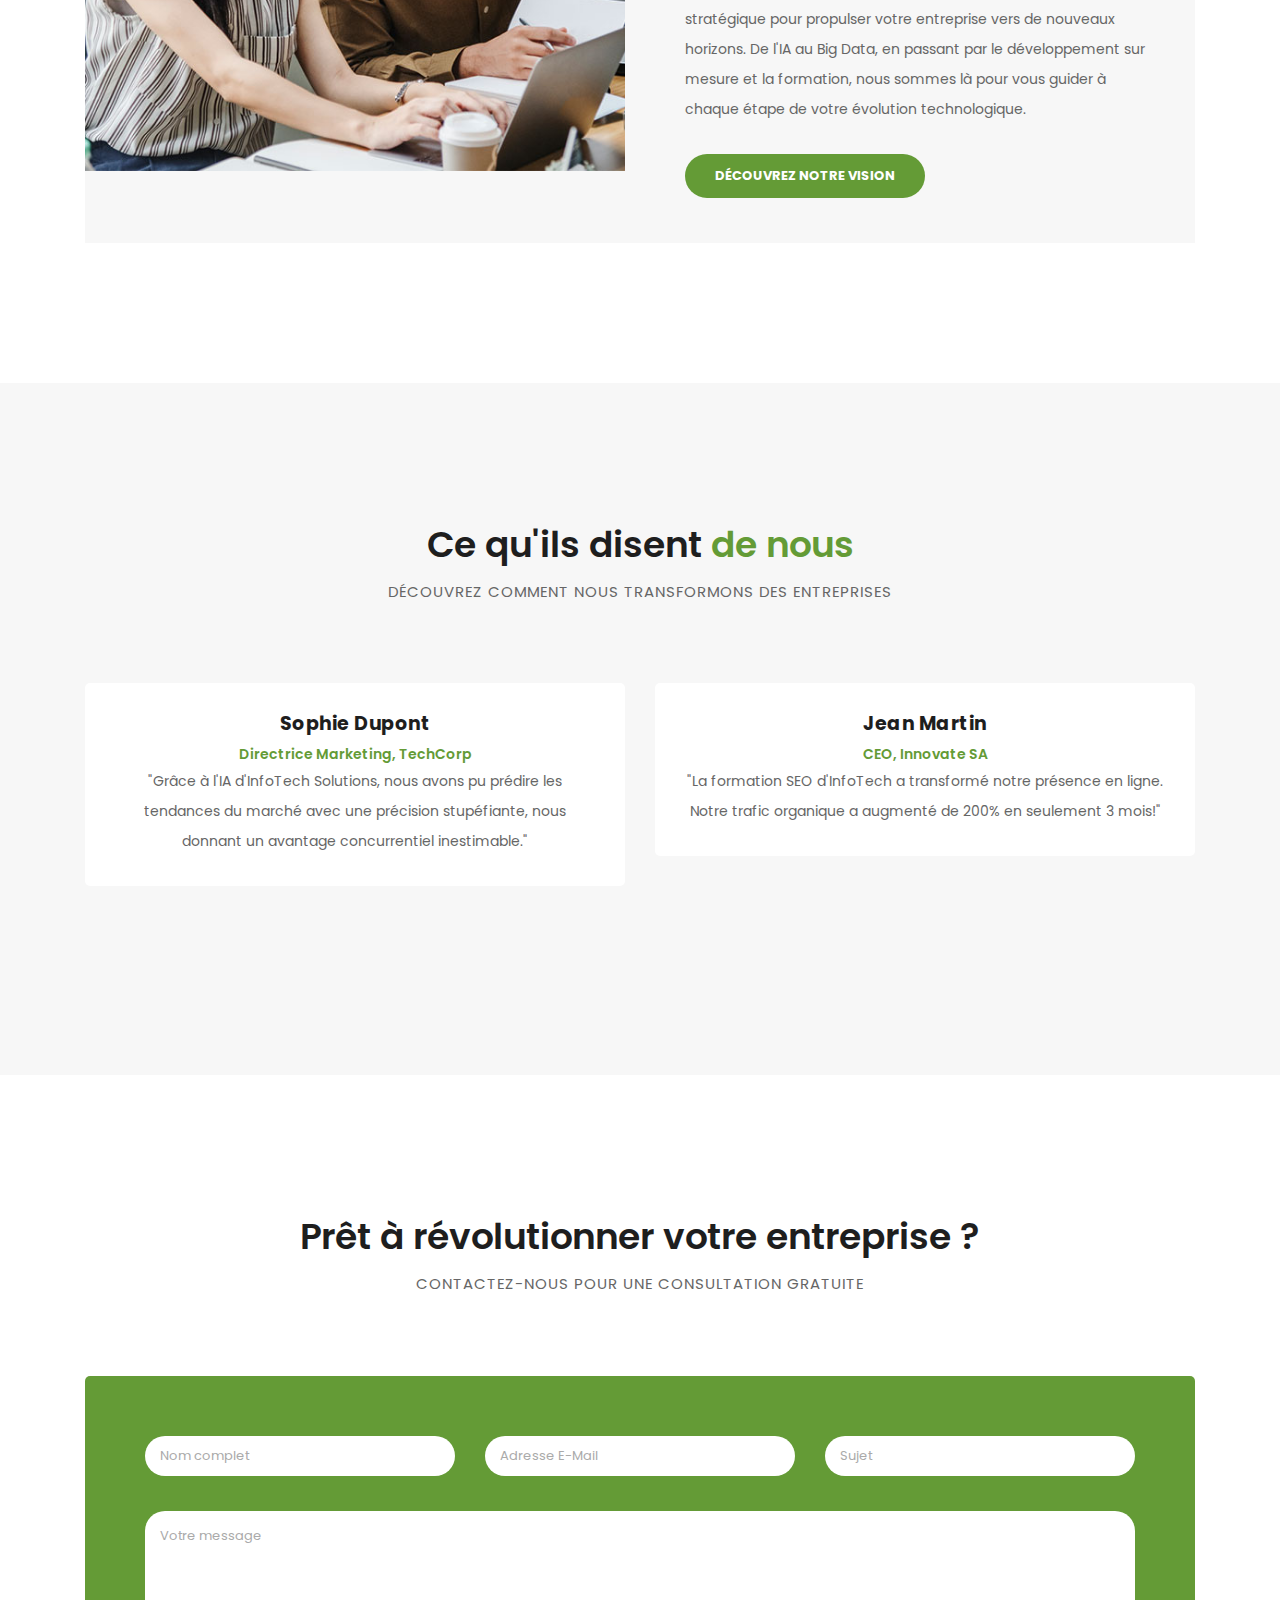
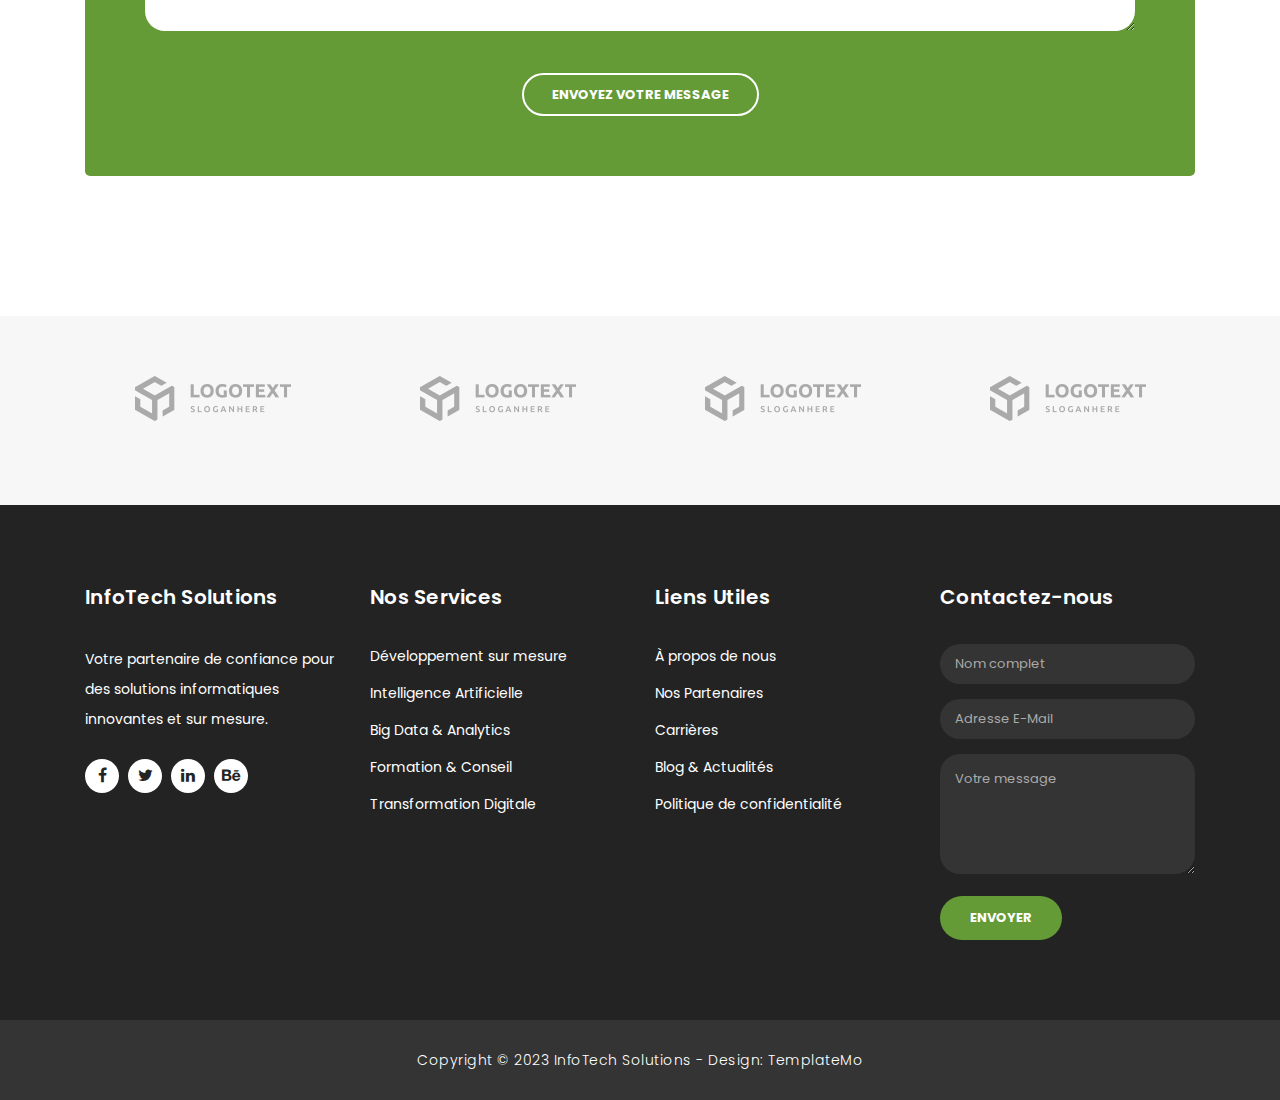
==== commit be486c4e: "bon code" ====
--- a/index.html
+++ b/index.html
@@ -1,4 +1,3 @@
-<<<<<<< HEAD
 <!DOCTYPE html>
 <html lang="fr">
   <head>
@@ -475,482 +474,4 @@
     </script>
 
   </body>
-=======
-<!DOCTYPE html>
-<html lang="fr">
-  <head>
-    <meta charset="utf-8">
-    <meta name="viewport" content="width=device-width, initial-scale=1, shrink-to-fit=no">
-    <meta name="description" content="Solutions informatiques innovantes pour votre entreprise">
-    <meta name="author" content="TemplateMo">
-    <link href="https://fonts.googleapis.com/css?family=Poppins:100,200,300,400,500,600,700,800,900&display=swap" rel="stylesheet">
-
-    <title>InfoTech Solutions - Services Informatiques</title>
-
-    <!-- Bootstrap core CSS -->
-    <link href="vendor/bootstrap/css/bootstrap.min.css" rel="stylesheet">
-
-    <!-- Additional CSS Files -->
-    <link rel="stylesheet" href="assets/css/fontawesome.css">
-    <link rel="stylesheet" href="assets/css/templatemo-finance-business.css">
-    <link rel="stylesheet" href="assets/css/owl.css">
-  </head>
-
-  <body>
-    <!-- ***** Preloader Start ***** -->
-    <div id="preloader">
-        <div class="jumper">
-            <div></div>
-            <div></div>
-            <div></div>
-        </div>
-    </div>  
-    <!-- ***** Preloader End ***** -->
-
-    <!-- Header -->
-    <div class="sub-header">
-      <div class="container">
-        <div class="row">
-          <div class="col-md-8 col-xs-12">
-            <ul class="left-info">
-              <li><a href="#"><i class="fa fa-clock-o"></i>Lun-Ven 09:00-18:00</a></li>
-              <li><a href="#"><i class="fa fa-phone"></i>090-080-0760</a></li>
-            </ul>
-          </div>
-          <div class="col-md-4">
-            <ul class="right-icons">
-              <li><a href="#"><i class="fa fa-facebook"></i></a></li>
-              <li><a href="#"><i class="fa fa-twitter"></i></a></li>
-              <li><a href="#"><i class="fa fa-linkedin"></i></a></li>
-              <li><a href="#"><i class="fa fa-behance"></i></a></li>
-            </ul>
-          </div>
-        </div>
-      </div>
-    </div>
-    
-    <header class="">
-      <nav class="navbar navbar-expand-lg">
-        <div class="container">
-          <a class="navbar-brand" href="index.html"><h2>InfoTech Solutions</h2></a>
-          <button class="navbar-toggler" type="button" data-toggle="collapse" data-target="#navbarResponsive" aria-controls="navbarResponsive" aria-expanded="false" aria-label="Toggle navigation">
-            <span class="navbar-toggler-icon"></span>
-          </button>
-          <div class="collapse navbar-collapse" id="navbarResponsive">
-            <ul class="navbar-nav ml-auto">
-              <li class="nav-item active">
-                <a class="nav-link" href="#top">Accueil
-                  <span class="sr-only">(current)</span>
-                </a>
-              </li>
-              <li class="nav-item">
-                <a class="nav-link" href="about.html">À propos</a>
-              </li>
-              <li class="nav-item">
-                <a class="nav-link" href="services.html">Nos Services</a>
-              </li>
-              <li class="nav-item">
-                <a class="nav-link" href="contact.html">Contact</a>
-              </li>
-            </ul>
-          </div>
-        </div>
-      </nav>
-    </header>
-
-    <!-- Page Content -->
-    <!-- Banner Starts Here -->
-    <div class="main-banner header-text" id="top">
-        <div class="Modern-Slider">
-          <!-- Item -->
-          <div class="item item-1">
-            <div class="img-fill">
-                <div class="text-content">
-                  <h6>Nous sommes prêts à vous aider</h6>
-                  <h4>Solutions Informatiques <br>& Consulting</h4>
-                  <p>InfoTech Solutions fournit des services informatiques de pointe pour propulser votre entreprise vers le succès numérique.</p>
-                  <a href="contact.html" class="filled-button">Contactez-nous</a>
-                </div>
-            </div>
-          </div>
-          <!-- // Item -->
-          <!-- Item -->
-          <div class="item item-2">
-            <div class="img-fill">
-                <div class="text-content">
-                  <h6>Nous sommes là pour vous soutenir</h6>
-                  <h4>Développement & <br>Intégration</h4>
-                  <p>De la conception à la mise en œuvre, nous créons des solutions sur mesure pour répondre à vos besoins spécifiques.</p>
-                  <a href="services.html" class="filled-button">Nos services</a>
-                </div>
-            </div>
-          </div>
-          <!-- // Item -->
-          <!-- Item -->
-          <div class="item item-3">
-            <div class="img-fill">
-                <div class="text-content">
-                  <h6>Nous avons une solide expertise</h6>
-                  <h4>Analyse & <br>Optimisation</h4>
-                  <p>Exploitez la puissance de vos données avec nos services d'analyse avancée et d'optimisation des performances.</p>
-                  <a href="about.html" class="filled-button">En savoir plus</a>
-                </div>
-            </div>
-          </div>
-          <!-- // Item -->
-        </div>
-    </div>
-    <!-- Banner Ends Here -->
-	 <div class="request-form">
-      <div class="container">
-        <div class="row">
-          <div class="col-md-8">
-            <h4>Vous souhaitez une consultation gratuite ?</h4>
-            <span>Laissez-nous vous montrer comment optimiser vos processus informatiques.</span>
-          </div>
-          <div class="col-md-4">
-            <a href="contact.html" class="border-button">Contactez-nous</a>
-          </div>
-        </div>
-      </div>
-    </div>
-
-    <div class="services">
-      <div class="container">
-        <div class="row">
-          <div class="col-md-12">
-            <div class="section-heading">
-              <h2>Nos <em>Services</em></h2>
-              <span>Des solutions innovantes pour propulser votre entreprise</span>
-            </div>
-          </div>
-         
-          <div class="col-md-4">
-            <div class="service-item">
-              <img src="assets/images/service_02.jpg" alt="">
-              <div class="down-content">
-                <h4>Développement sur mesure</h4>
-                <p>Du web aux applications mobiles, en passant par les logiciels métier, nous créons des solutions adaptées à vos besoins spécifiques.</p>
-                <a href="" class="filled-button">En savoir plus</a>
-              </div>
-            </div>
-          </div>
-		   <div class="col-md-4">
-            <div class="service-item">
-              <img src="assets/images/service_01.jpg" alt="">
-              <div class="down-content">
-                <h4>IA & Big Data</h4>
-                <p>Exploitez la puissance de l'intelligence artificielle et du Big Data pour prendre des décisions éclairées et gagner un avantage concurrentiel.</p>
-                <a href="" class="filled-button">En savoir plus</a>
-              </div>
-            </div>
-          </div>
-          <div class="col-md-4">
-            <div class="service-item">
-              <img src="assets/images/service_03.jpg" alt="">
-              <div class="down-content">
-                <h4>Formation & Conseil</h4>
-                <p>Renforcez les compétences de votre équipe avec nos formations de pointe en informatique.</p>
-                <a href="" class="filled-button">En savoir plus</a>
-              </div>
-            </div>
-          </div>
-        </div>
-      </div>
-    </div>
-
-    <div class="fun-facts">
-      <div class="container">
-        <div class="row">
-          <div class="col-md-6">
-            <div class="left-content">
-              <span>Des chiffres qui parlent</span>
-              <h2>Notre expertise au service de <em>votre réussite</em></h2>
-              <p>En tant que prestataire de services informatiques de premier plan, InfoTech Solutions combine conseil, édition de logiciels et expertise en technologies pour propulser votre entreprise vers de nouveaux sommets. Découvrez comment notre approche innovante a déjà transformé des centaines d'entreprises.</p>
-              <a href="" class="filled-button">En savoir plus</a>
-            </div>
-          </div>
-          <div class="col-md-6 align-self-center">
-            <div class="row">
-              <div class="col-md-6">
-                <div class="count-area-content">
-                  <div class="count-digit">945</div>
-                  <div class="count-title">Projets IA Réussis</div>
-                </div>
-              </div>
-              <div class="col-md-6">
-                <div class="count-area-content">
-                  <div class="count-digit">1280</div>
-                  <div class="count-title">Clients Transformés</div>
-                </div>
-              </div>
-              <div class="col-md-6">
-                <div class="count-area-content">
-                  <div class="count-digit">578</div>
-                  <div class="count-title">Formations Délivrées</div>
-                </div>
-              </div>
-              <div class="col-md-6">
-                <div class="count-area-content">
-                  <div class="count-digit">26</div>
-                  <div class="count-title">Prix d'Innovation</div>
-                </div>
-              </div>
-            </div>
-          </div>
-        </div>
-      </div>
-    </div>
-
-    <div class="more-info">
-      <div class="container">
-        <div class="row">
-          <div class="col-md-12">
-            <div class="more-info-content">
-              <div class="row">
-                <div class="col-md-6">
-                  <div class="left-image">
-                    <img src="assets/images/more-info.jpg" alt="">
-                  </div>
-                </div>
-                <div class="col-md-6 align-self-center">
-                  <div class="right-content">
-                    <span>Qui sommes-nous</span>
-                    <h2>Votre partenaire pour une <em>transformation digitale réussie</em></h2>
-                    <p>InfoTech Solutions est bien plus qu'une simple entreprise de services informatiques. Nous sommes des architectes du futur numérique, combinant expertise technique, créativité et vision stratégique pour propulser votre entreprise vers de nouveaux horizons. De l'IA au Big Data, en passant par le développement sur mesure et la formation, nous sommes là pour vous guider à chaque étape de votre évolution technologique.</p>
-                    <a href="#" class="filled-button">Découvrez notre vision</a>
-                  </div>
-                </div>
-              </div>
-            </div>
-          </div>
-        </div>
-      </div>
-    </div>
-
-    <div class="testimonials">
-      <div class="container">
-        <div class="row">
-          <div class="col-md-12">
-            <div class="section-heading">
-              <h2>Ce qu'ils disent <em>de nous</em></h2>
-              <span>Découvrez comment nous transformons des entreprises</span>
-            </div>
-          </div>
-          <div class="col-md-12">
-            <div class="owl-testimonials owl-carousel">
-              
-              <div class="testimonial-item">
-                <div class="inner-content">
-                  <h4>Sophie Dupont</h4>
-                  <span>Directrice Marketing, TechCorp</span>
-                  <p>"Grâce à l'IA d'InfoTech Solutions, nous avons pu prédire les tendances du marché avec une précision stupéfiante, nous donnant un avantage concurrentiel inestimable."</p>
-                </div>
-                <img src="http://placehold.it/60x60" alt="">
-              </div>
-              
-              <div class="testimonial-item">
-                <div class="inner-content">
-                  <h4>Jean Martin</h4>
-                  <span>CEO, Innovate SA</span>
-                  <p>"La formation SEO d'InfoTech a transformé notre présence en ligne. Notre trafic organique a augmenté de 200% en seulement 3 mois!"</p>
-                </div>
-                <img src="http://placehold.it/60x60" alt="">
-              </div>
-              
-              <div class="testimonial-item">
-                <div class="inner-content">
-                  <h4>Marie Leclerc</h4>
-                  <span>DSI, Global Industries</span>
-                  <p>"Le logiciel sur mesure développé par InfoTech a révolutionné nos processus internes, augmentant notre productivité de 35%. C'est tout simplement remarquable."</p>
-                </div>
-                <img src="http://placehold.it/60x60" alt="">
-              </div>
-              
-              <div class="testimonial-item">
-                <div class="inner-content">
-                  <h4>Pierre Dubois</h4>
-                  <span>Directeur des Opérations, E-commerce Plus</span>
-                  <p>"L'analyse Big Data d'InfoTech nous a permis d'identifier des opportunités de marché insoupçonnées. Nous avons pu lancer un nouveau produit qui est devenu un best-seller en un temps record."</p>
-                </div>
-                <img src="http://placehold.it/60x60" alt="">
-              </div>
-              
-            </div>
-          </div>
-        </div>
-      </div>
-    </div>
-
-    <div class="callback-form">
-      <div class="container">
-        <div class="row">
-          <div class="col-md-12">
-            <div class="section-heading">
-              <h2>Prêt à révolutionner votre entreprise ?</h2>
-              <span>Contactez-nous pour une consultation gratuite</span>
-            </div>
-          </div>
-          <div class="col-md-12">
-            <div class="contact-form">
-              <form id="contact" action="" method="post">
-                <div class="row">
-                  <div class="col-lg-4 col-md-12 col-sm-12">
-                    <fieldset>
-                      <input name="name" type="text" class="form-control" id="name" placeholder="Nom complet" required="">
-                    </fieldset>
-                  </div>
-                  <div class="col-lg-4 col-md-12 col-sm-12">
-                    <fieldset>
-                      <input name="email" type="text" class="form-control" id="email" pattern="[^ @]*@[^ @]*" placeholder="Adresse E-Mail" required="">
-                    </fieldset>
-                  </div>
-                  <div class="col-lg-4 col-md-12 col-sm-12">
-                    <fieldset>
-                      <input name="subject" type="text" class="form-control" id="subject" placeholder="Sujet" required="">
-                    </fieldset>
-                  </div>
-                  <div class="col-lg-12">
-                    <fieldset>
-                      <textarea name="message" rows="6" class="form-control" id="message" placeholder="Votre message" required=""></textarea>
-                    </fieldset>
-                  </div>
-                  <div class="col-lg-12">
-                    <fieldset>
-                      <button type="submit" id="form-submit" class="border-button">Envoyez votre message</button>
-                    </fieldset>
-                  </div>
-                </div>
-              </form>
-            </div>
-          </div>
-        </div>
-      </div>
-    </div>
-
-    <div class="partners">
-      <div class="container">
-        <div class="row">
-          <div class="col-md-12">
-            <div class="owl-partners owl-carousel">
-              <div class="partner-item">
-                <img src="assets/images/client-01.png" alt="1">
-              </div>
-              <div class="partner-item">
-                <img src="assets/images/client-01.png" alt="2">
-              </div>
-              <div class="partner-item">
-                <img src="assets/images/client-01.png" alt="3">
-              </div>
-              <div class="partner-item">
-                <img src="assets/images/client-01.png" alt="4">
-              </div>
-              <div class="partner-item">
-                <img src="assets/images/client-01.png" alt="5">
-              </div>
-            </div>
-          </div>
-        </div>
-      </div>
-    </div>
-
-    <!-- Footer Starts Here -->
-    <footer>
-      <div class="container">
-        <div class="row">
-          <div class="col-md-3 footer-item">
-            <h4>InfoTech Solutions</h4>
-            <p>Votre partenaire de confiance pour des solutions informatiques innovantes et sur mesure.</p><ul class="social-icons">
-              <li><a rel="nofollow" href="#" target="_blank"><i class="fa fa-facebook"></i></a></li>
-              <li><a href="#"><i class="fa fa-twitter"></i></a></li>
-              <li><a href="#"><i class="fa fa-linkedin"></i></a></li>
-              <li><a href="#"><i class="fa fa-behance"></i></a></li>
-            </ul>
-          </div>
-          <div class="col-md-3 footer-item">
-            <h4>Nos Services</h4>
-            <ul class="menu-list">
-			<li><a href="#">Développement sur mesure</a></li>
-              <li><a href="#">Intelligence Artificielle</a></li>
-              <li><a href="#">Big Data & Analytics</a></li>             
-              <li><a href="#">Formation & Conseil</a></li>
-              <li><a href="#">Transformation Digitale</a></li>
-            </ul>
-          </div>
-          <div class="col-md-3 footer-item">
-            <h4>Liens Utiles</h4>
-            <ul class="menu-list">
-              <li><a href="#">À propos de nous</a></li>
-              <li><a href="#">Nos Partenaires</a></li>
-              <li><a href="#">Carrières</a></li>
-              <li><a href="#">Blog & Actualités</a></li>
-              <li><a href="#">Politique de confidentialité</a></li>
-            </ul>
-          </div>
-          <div class="col-md-3 footer-item last-item">
-            <h4>Contactez-nous</h4>
-            <div class="contact-form">
-              <form id="contact footer-contact" action="" method="post">
-                <div class="row">
-                  <div class="col-lg-12 col-md-12 col-sm-12">
-                    <fieldset>
-                      <input name="name" type="text" class="form-control" id="name" placeholder="Nom complet" required="">
-                    </fieldset>
-                  </div>
-                  <div class="col-lg-12 col-md-12 col-sm-12">
-                    <fieldset>
-                      <input name="email" type="text" class="form-control" id="email" pattern="[^ @]*@[^ @]*" placeholder="Adresse E-Mail" required="">
-                    </fieldset>
-                  </div>
-                  <div class="col-lg-12">
-                    <fieldset>
-                      <textarea name="message" rows="6" class="form-control" id="message" placeholder="Votre message" required=""></textarea>
-                    </fieldset>
-                  </div>
-                  <div class="col-lg-12">
-                    <fieldset>
-                      <button type="submit" id="form-submit" class="filled-button">Envoyer</button>
-                    </fieldset>
-                  </div>
-                </div>
-              </form>
-            </div>
-          </div>
-        </div>
-      </div>
-    </footer>
-    
-    <div class="sub-footer">
-      <div class="container">
-        <div class="row">
-          <div class="col-md-12">
-            <p>Copyright &copy; 2023 InfoTech Solutions - Design: <a rel="nofollow noopener" href="https://templatemo.com" target="_blank">TemplateMo</a></p>
-          </div>
-        </div>
-      </div>
-    </div>
-
-    <!-- Bootstrap core JavaScript -->
-    <script src="vendor/jquery/jquery.min.js"></script>
-    <script src="vendor/bootstrap/js/bootstrap.bundle.min.js"></script>
-
-    <!-- Additional Scripts -->
-    <script src="assets/js/custom.js"></script>
-    <script src="assets/js/owl.js"></script>
-    <script src="assets/js/slick.js"></script>
-    <script src="assets/js/accordions.js"></script>
-
-    <script language = "text/Javascript"> 
-      cleared[0] = cleared[1] = cleared[2] = 0; //set a cleared flag for each field
-      function clearField(t){                   //declaring the array outside of the
-      if(! cleared[t.id]){                      // function makes it static and global
-          cleared[t.id] = 1;  // you could use true and false, but that's more typing
-          t.value='';         // with more chance of typos
-          t.style.color='#fff';
-          }
-      }
-    </script>
-
-  </body>
->>>>>>> ae251cb5ada10c4ffd0f678c9e402bdf0829d7f7
 </html>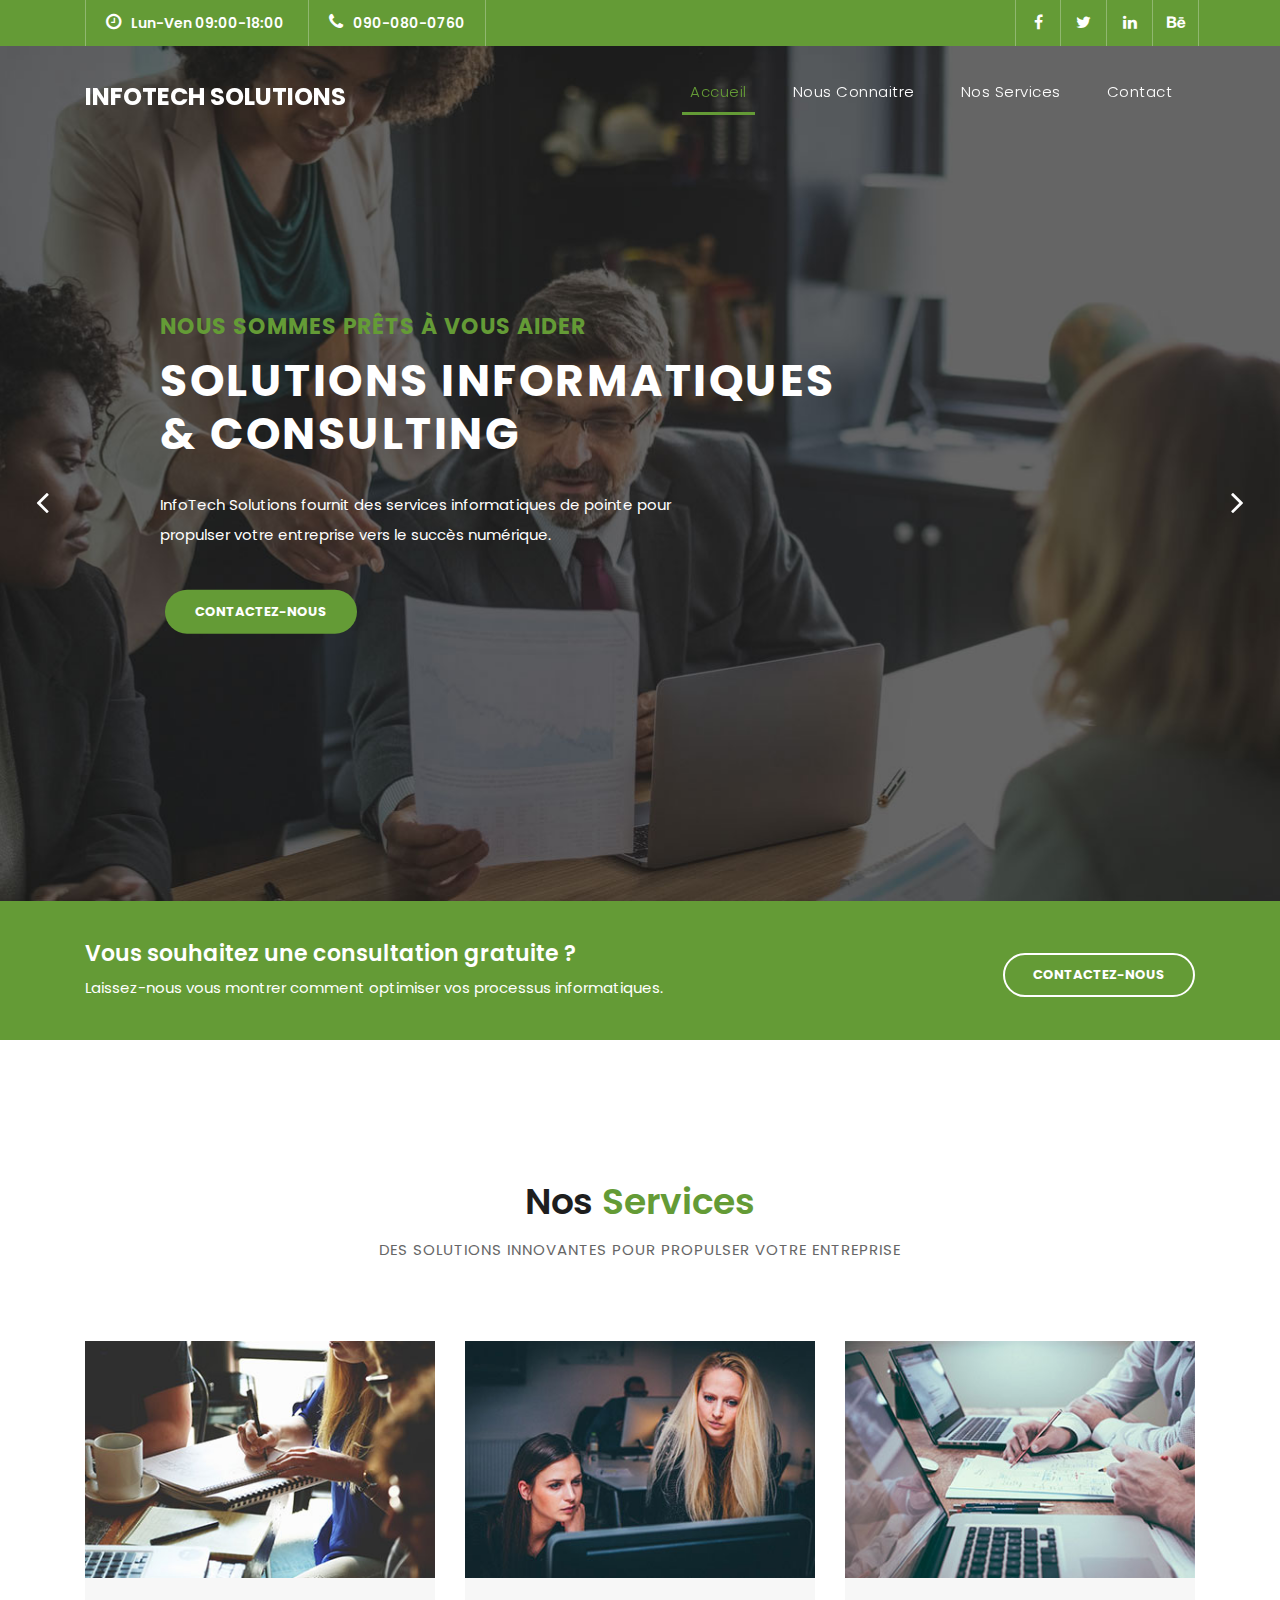
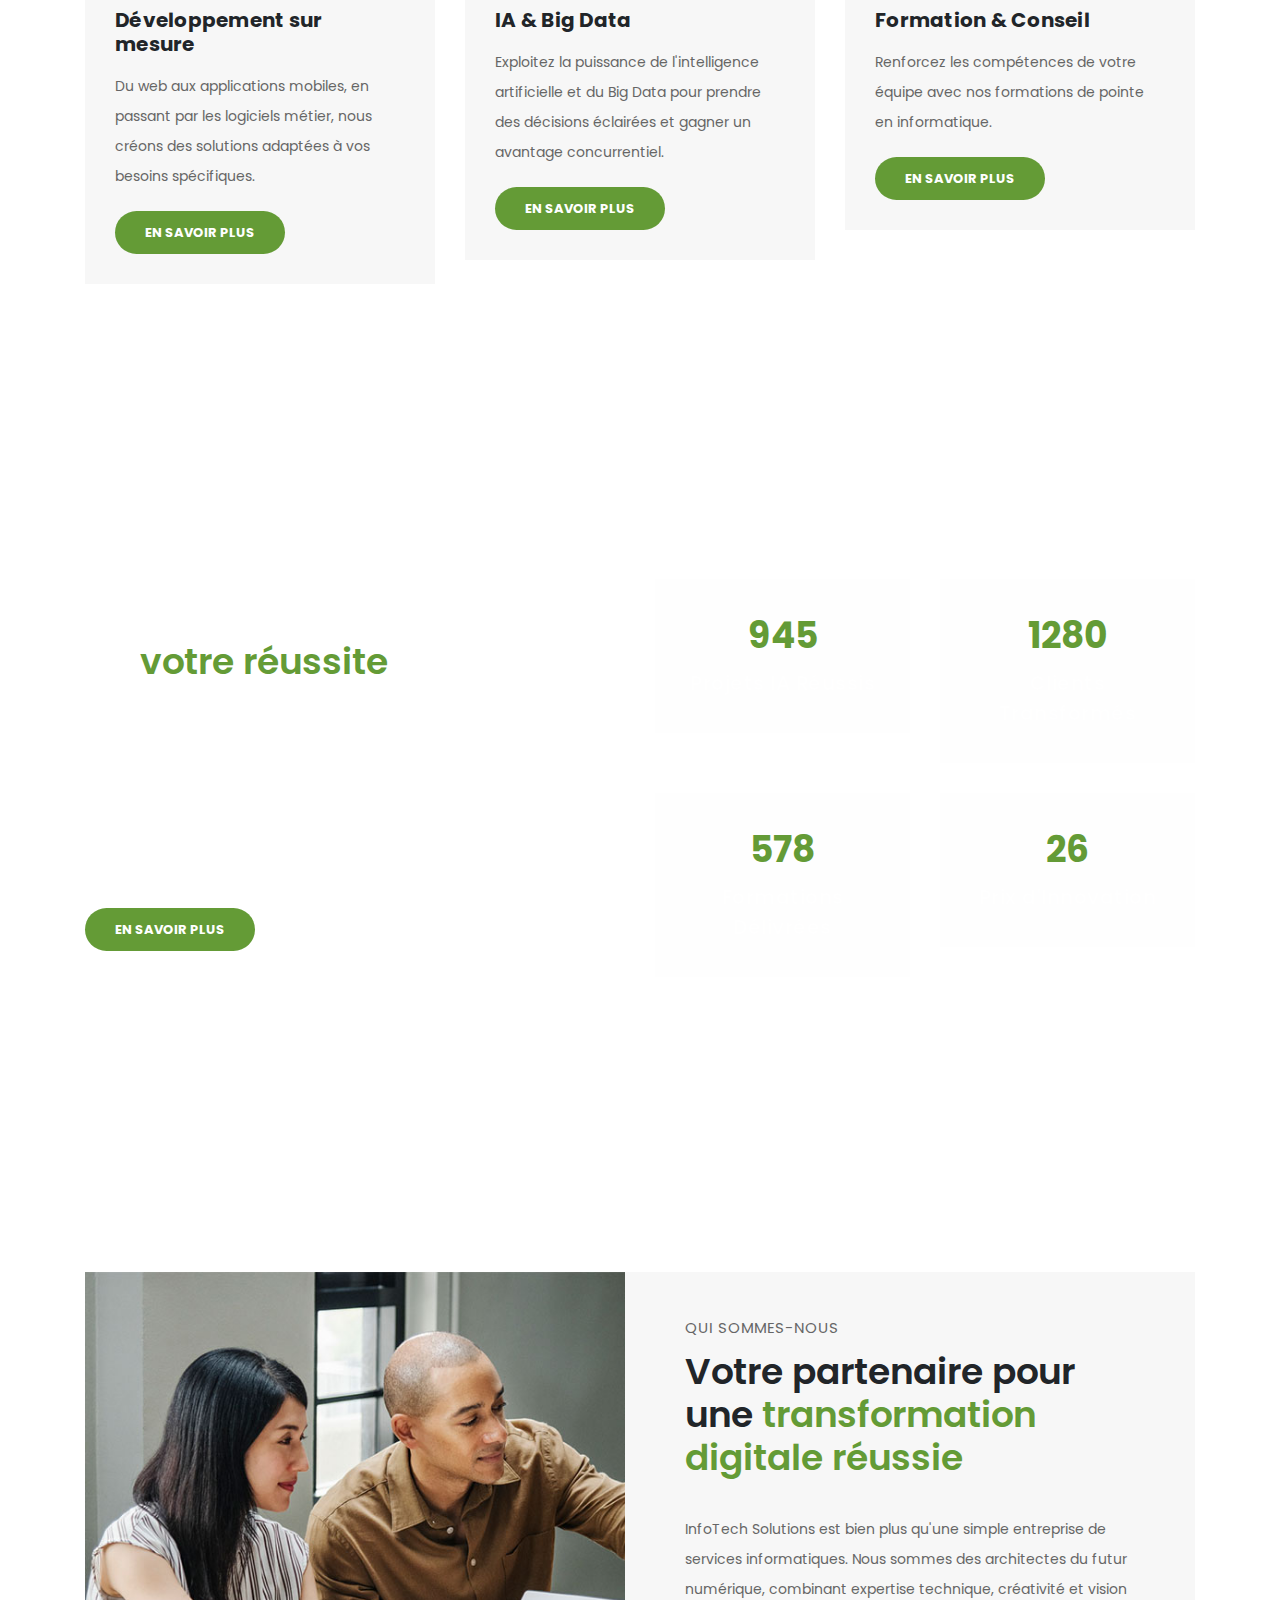
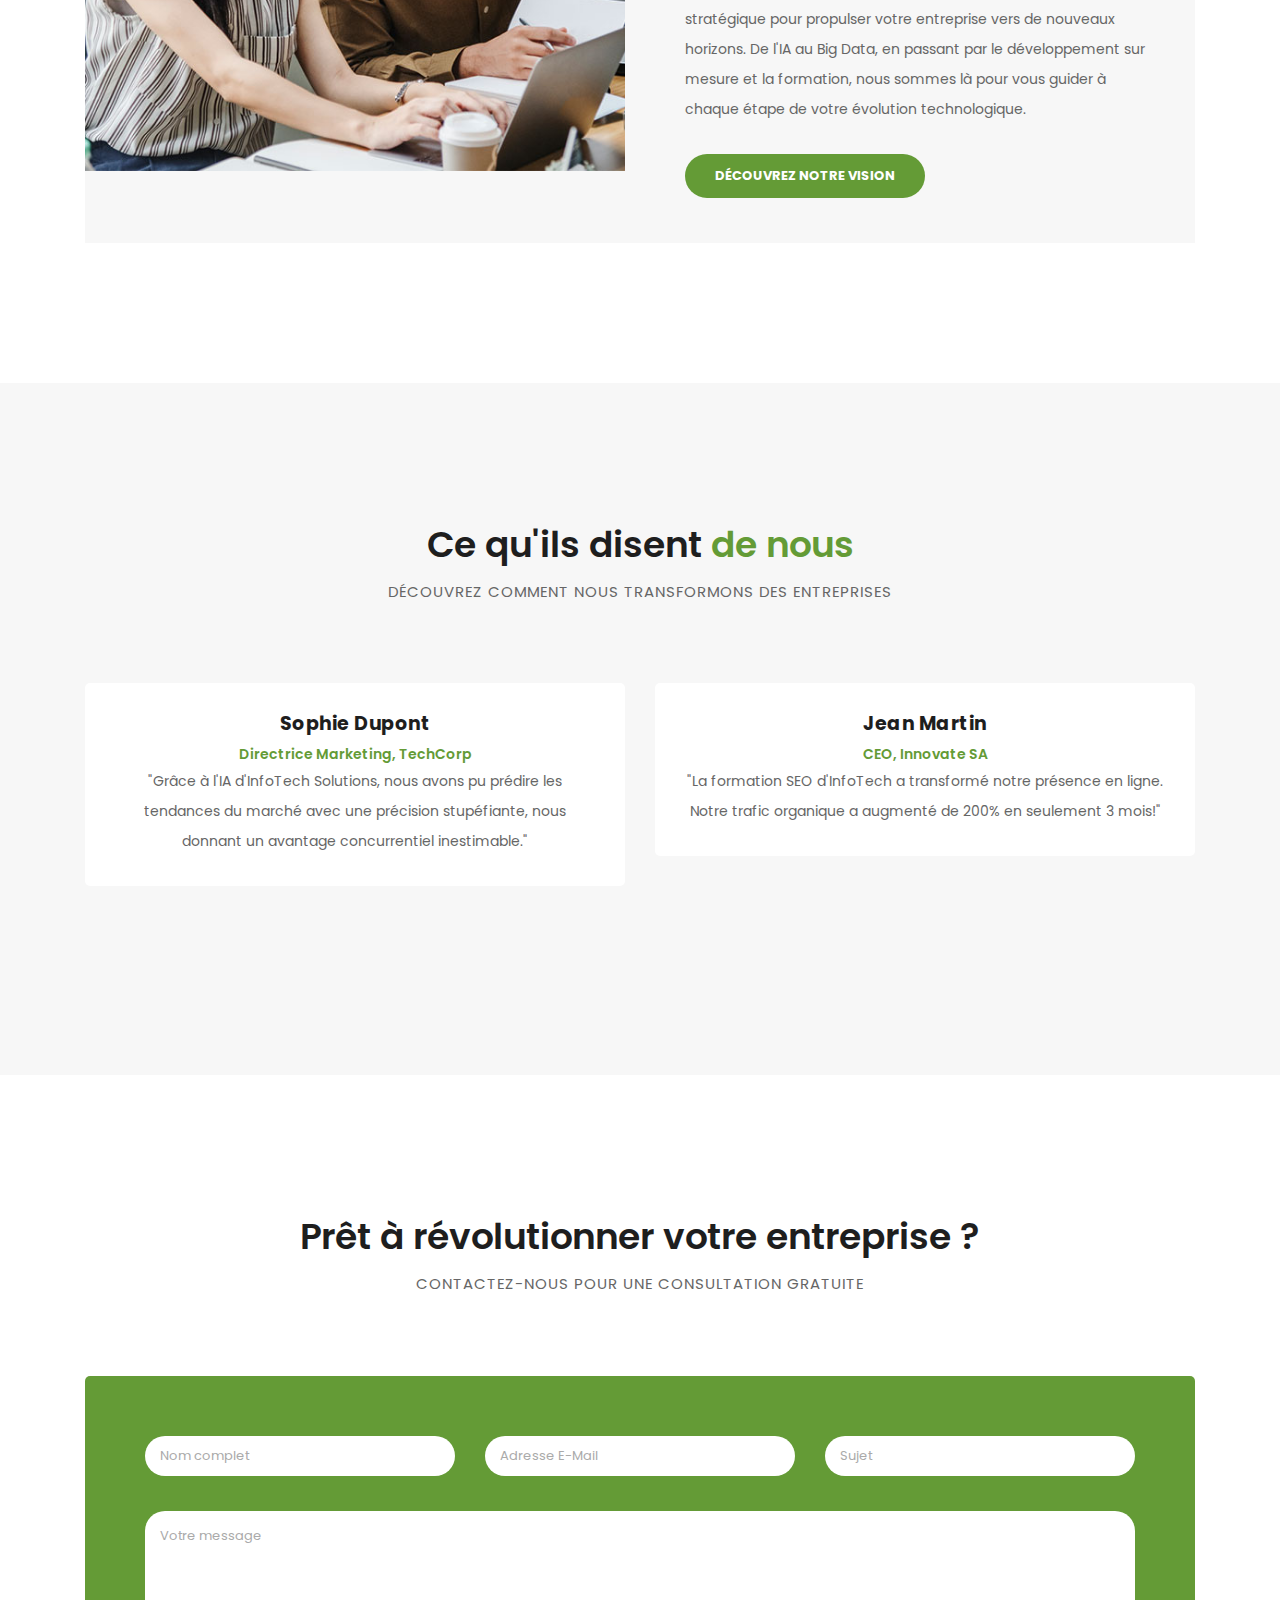
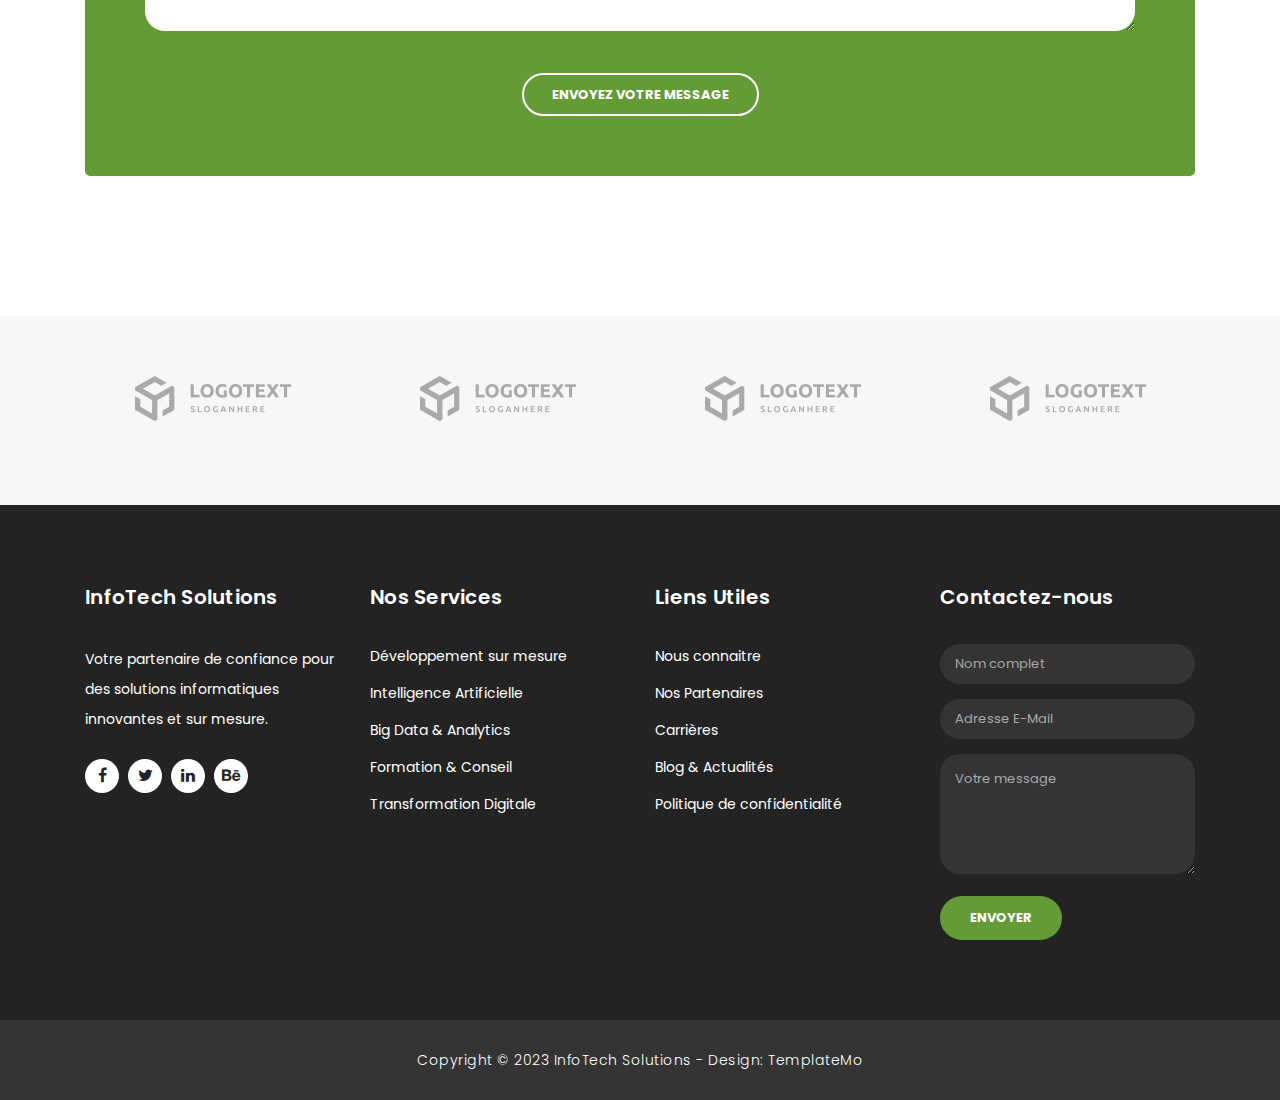
==== commit e12a970e: "correction contact" ====
--- a/index.html
+++ b/index.html
@@ -66,7 +66,7 @@
                 </a>
               </li>
               <li class="nav-item">
-                <a class="nav-link" href="about.html">À propos</a>
+                <a class="nav-link" href="about.html">Nous connaitre</a>
               </li>
               <li class="nav-item">
                 <a class="nav-link" href="services.html">Nos Services</a>
@@ -402,7 +402,7 @@
           <div class="col-md-3 footer-item">
             <h4>Liens Utiles</h4>
             <ul class="menu-list">
-              <li><a href="#">À propos de nous</a></li>
+              <li><a href="#">Nous connaitre</a></li>
               <li><a href="#">Nos Partenaires</a></li>
               <li><a href="#">Carrières</a></li>
               <li><a href="#">Blog & Actualités</a></li>
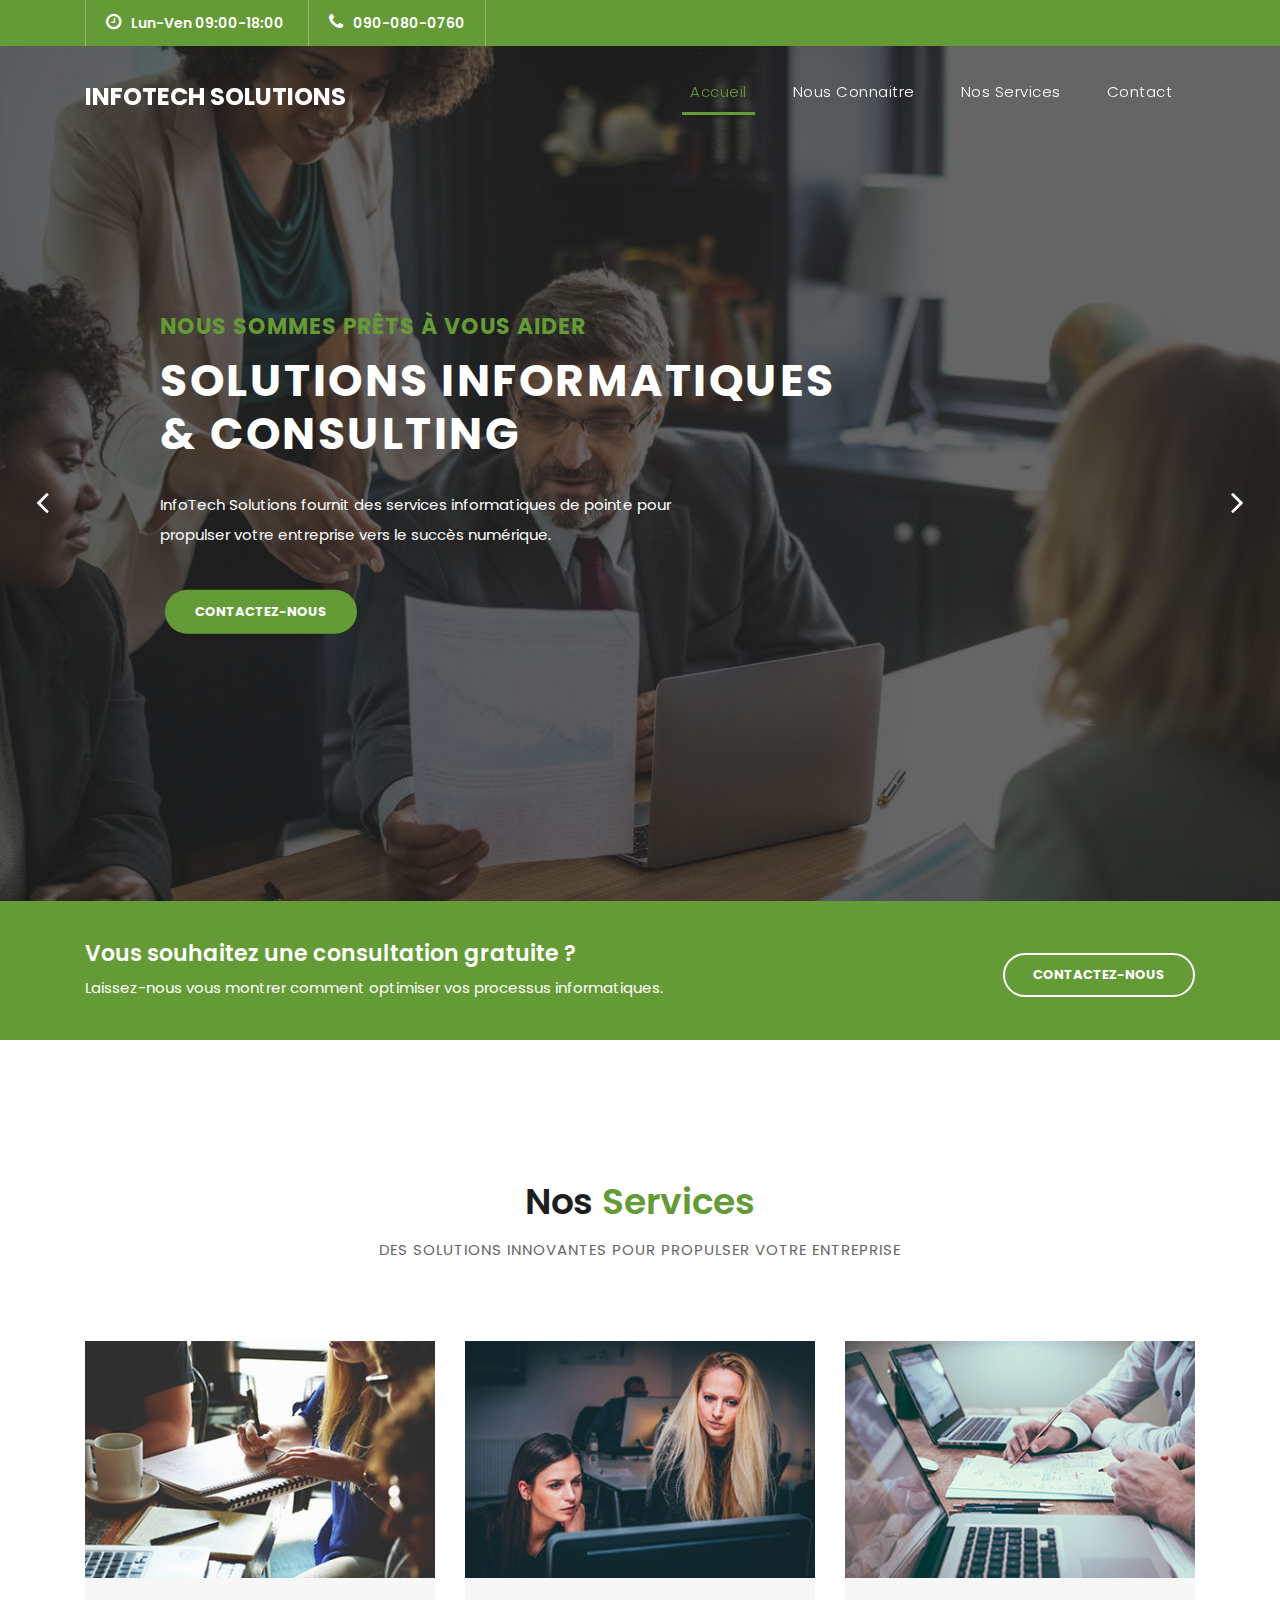
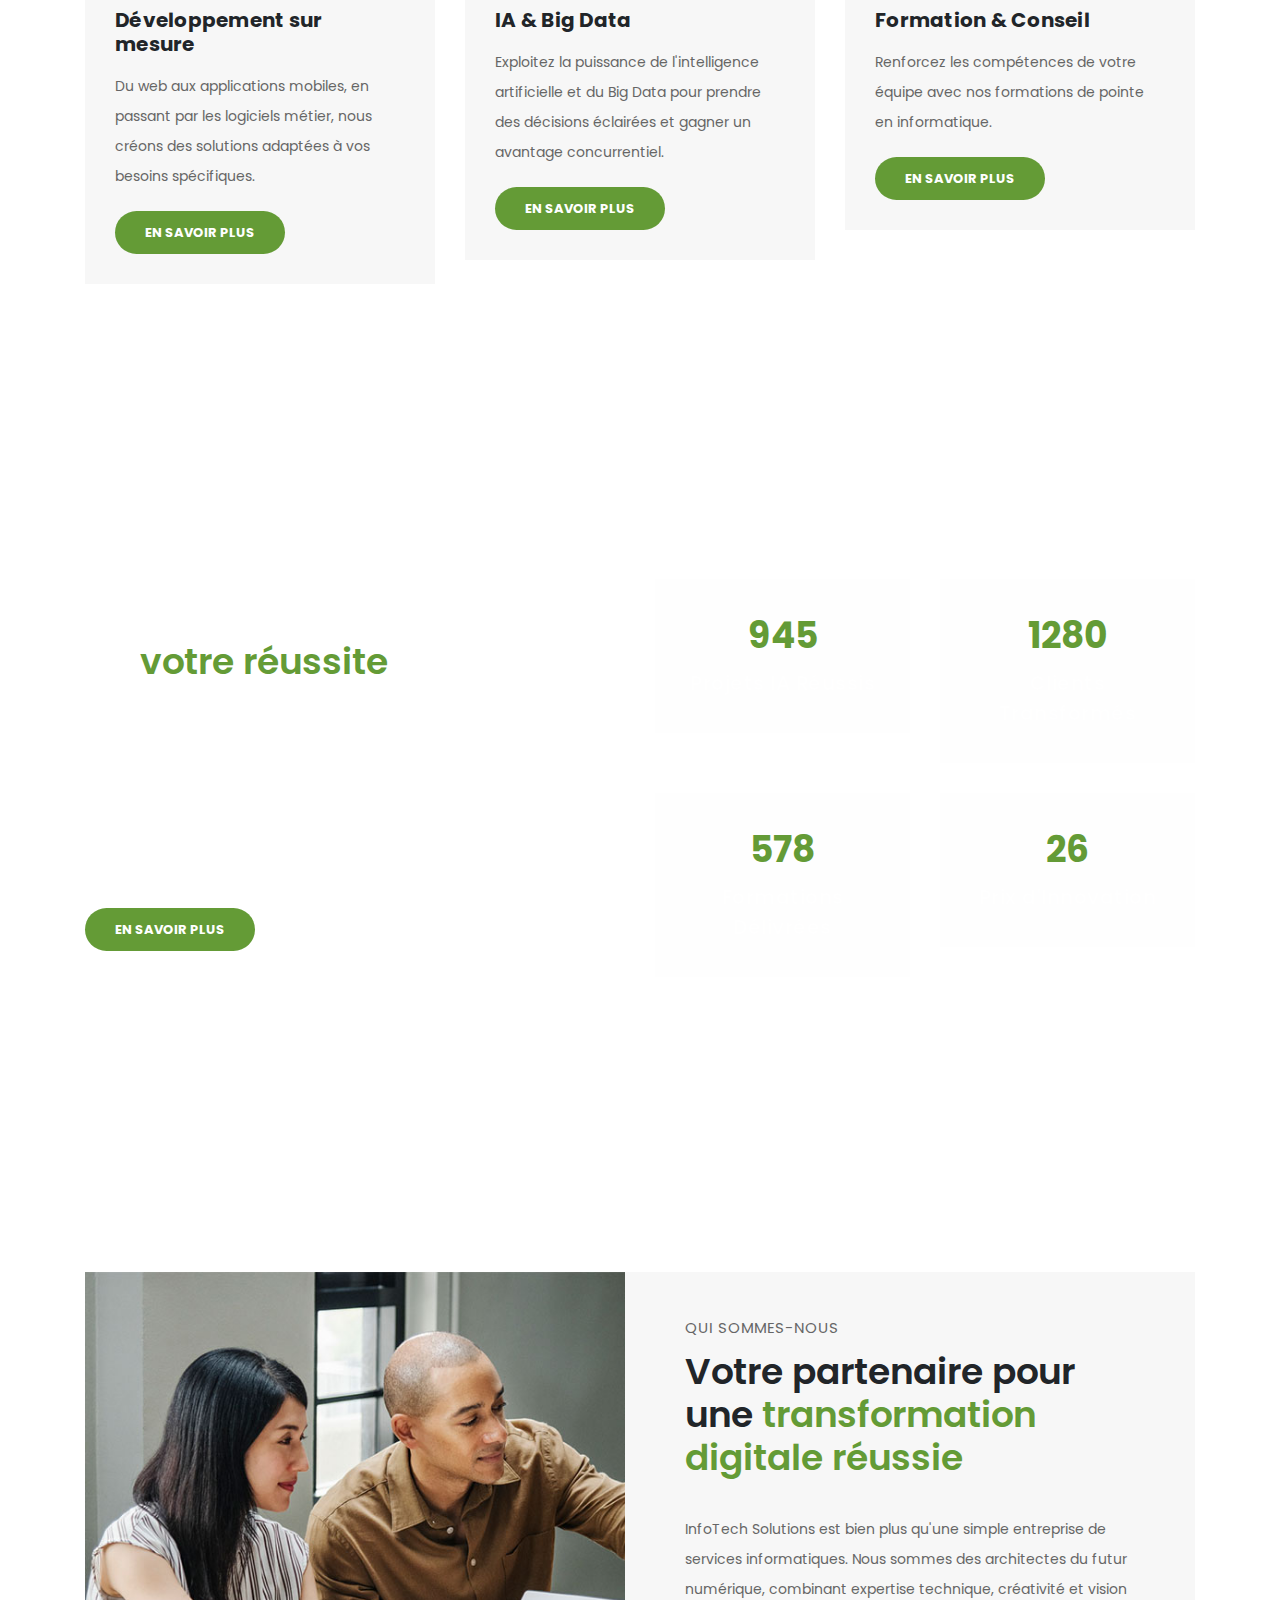
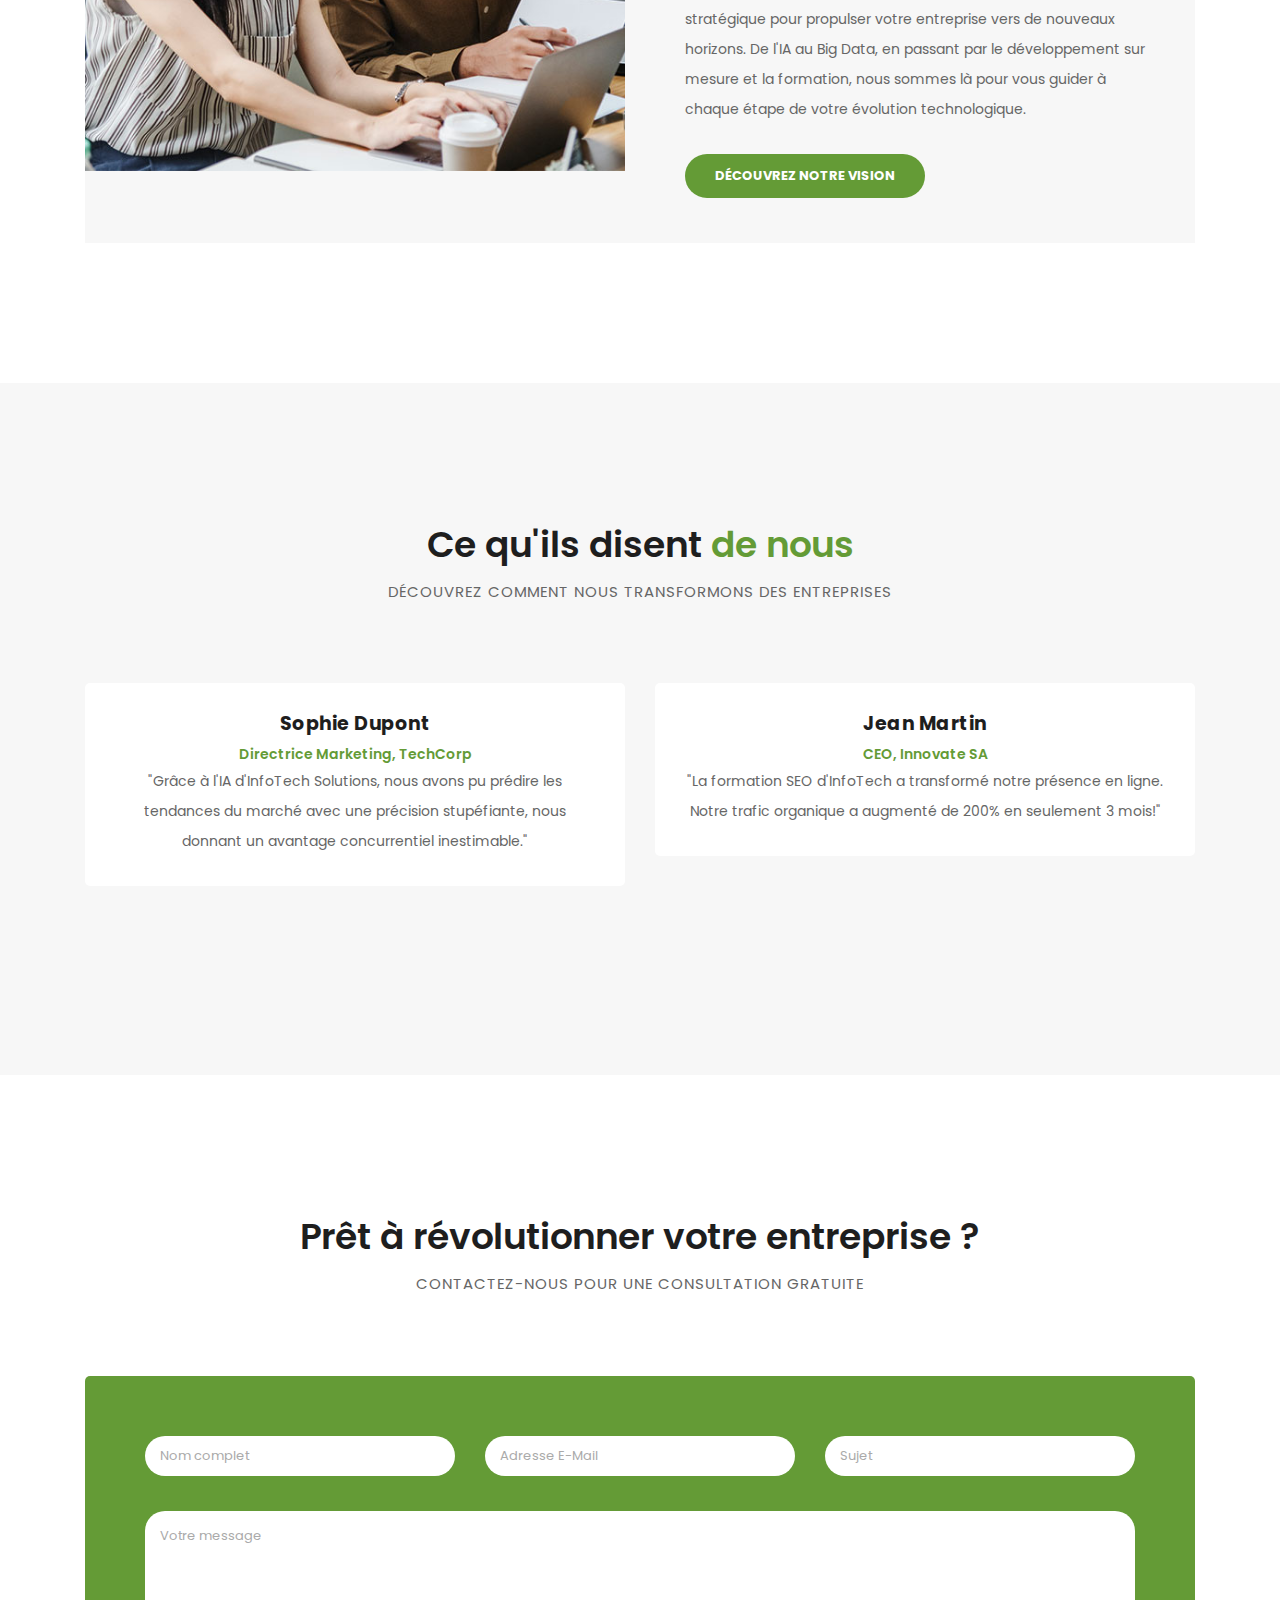
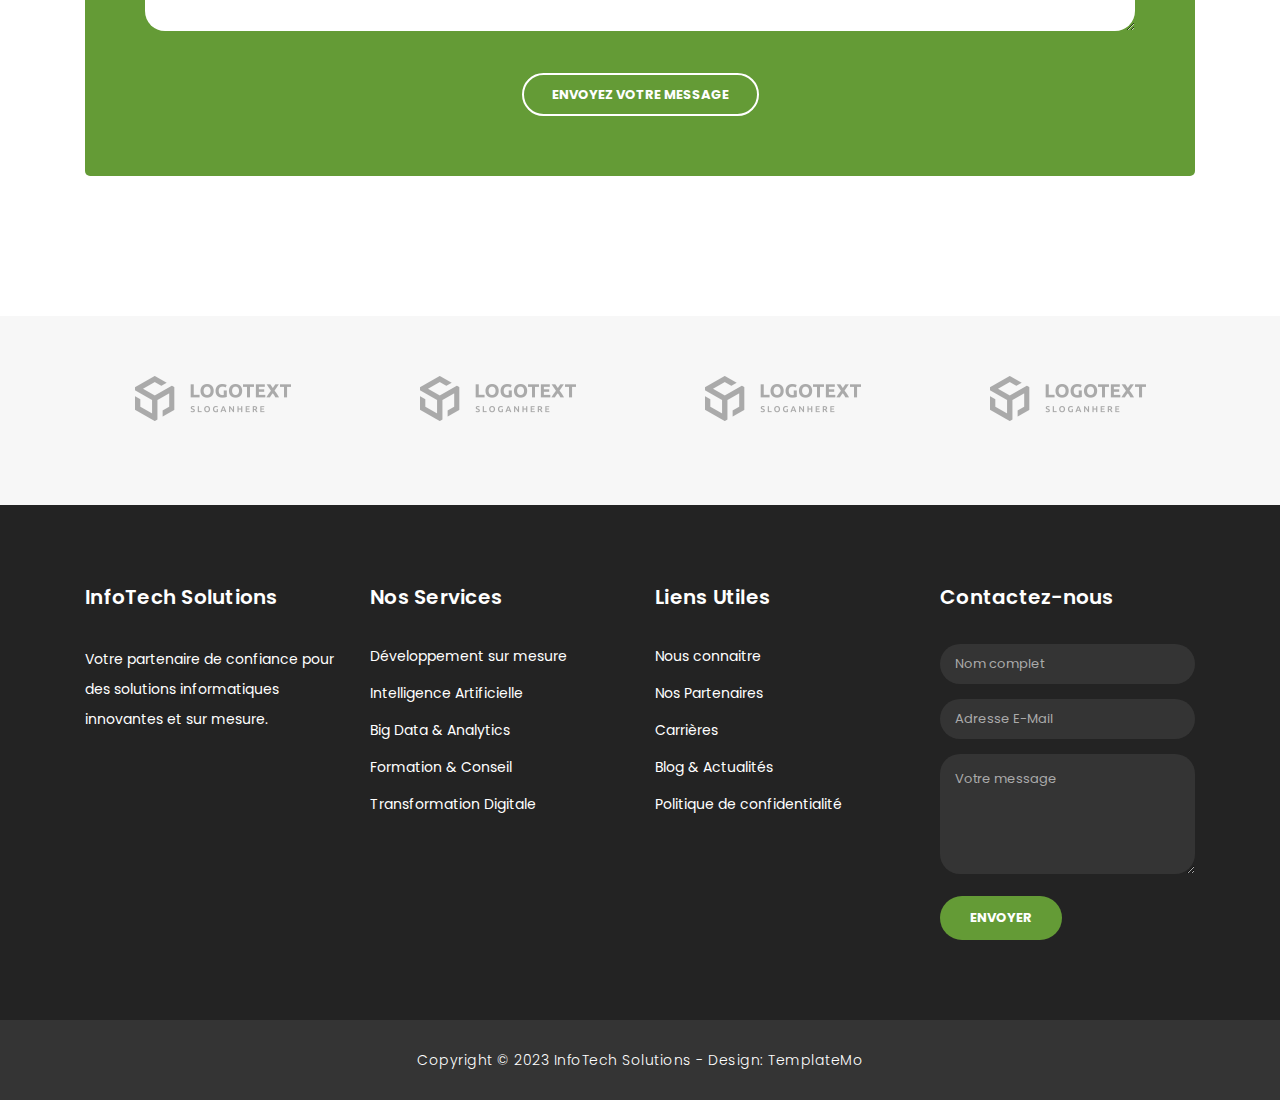
==== commit e3928f47: "correction contact and menu" ====
--- a/index.html
+++ b/index.html
@@ -39,14 +39,7 @@
               <li><a href="#"><i class="fa fa-phone"></i>090-080-0760</a></li>
             </ul>
           </div>
-          <div class="col-md-4">
-            <ul class="right-icons">
-              <li><a href="#"><i class="fa fa-facebook"></i></a></li>
-              <li><a href="#"><i class="fa fa-twitter"></i></a></li>
-              <li><a href="#"><i class="fa fa-linkedin"></i></a></li>
-              <li><a href="#"><i class="fa fa-behance"></i></a></li>
-            </ul>
-          </div>
+          
         </div>
       </div>
     </div>
@@ -383,10 +376,7 @@
           <div class="col-md-3 footer-item">
             <h4>InfoTech Solutions</h4>
             <p>Votre partenaire de confiance pour des solutions informatiques innovantes et sur mesure.</p><ul class="social-icons">
-              <li><a rel="nofollow" href="#" target="_blank"><i class="fa fa-facebook"></i></a></li>
-              <li><a href="#"><i class="fa fa-twitter"></i></a></li>
-              <li><a href="#"><i class="fa fa-linkedin"></i></a></li>
-              <li><a href="#"><i class="fa fa-behance"></i></a></li>
+             
             </ul>
           </div>
           <div class="col-md-3 footer-item">
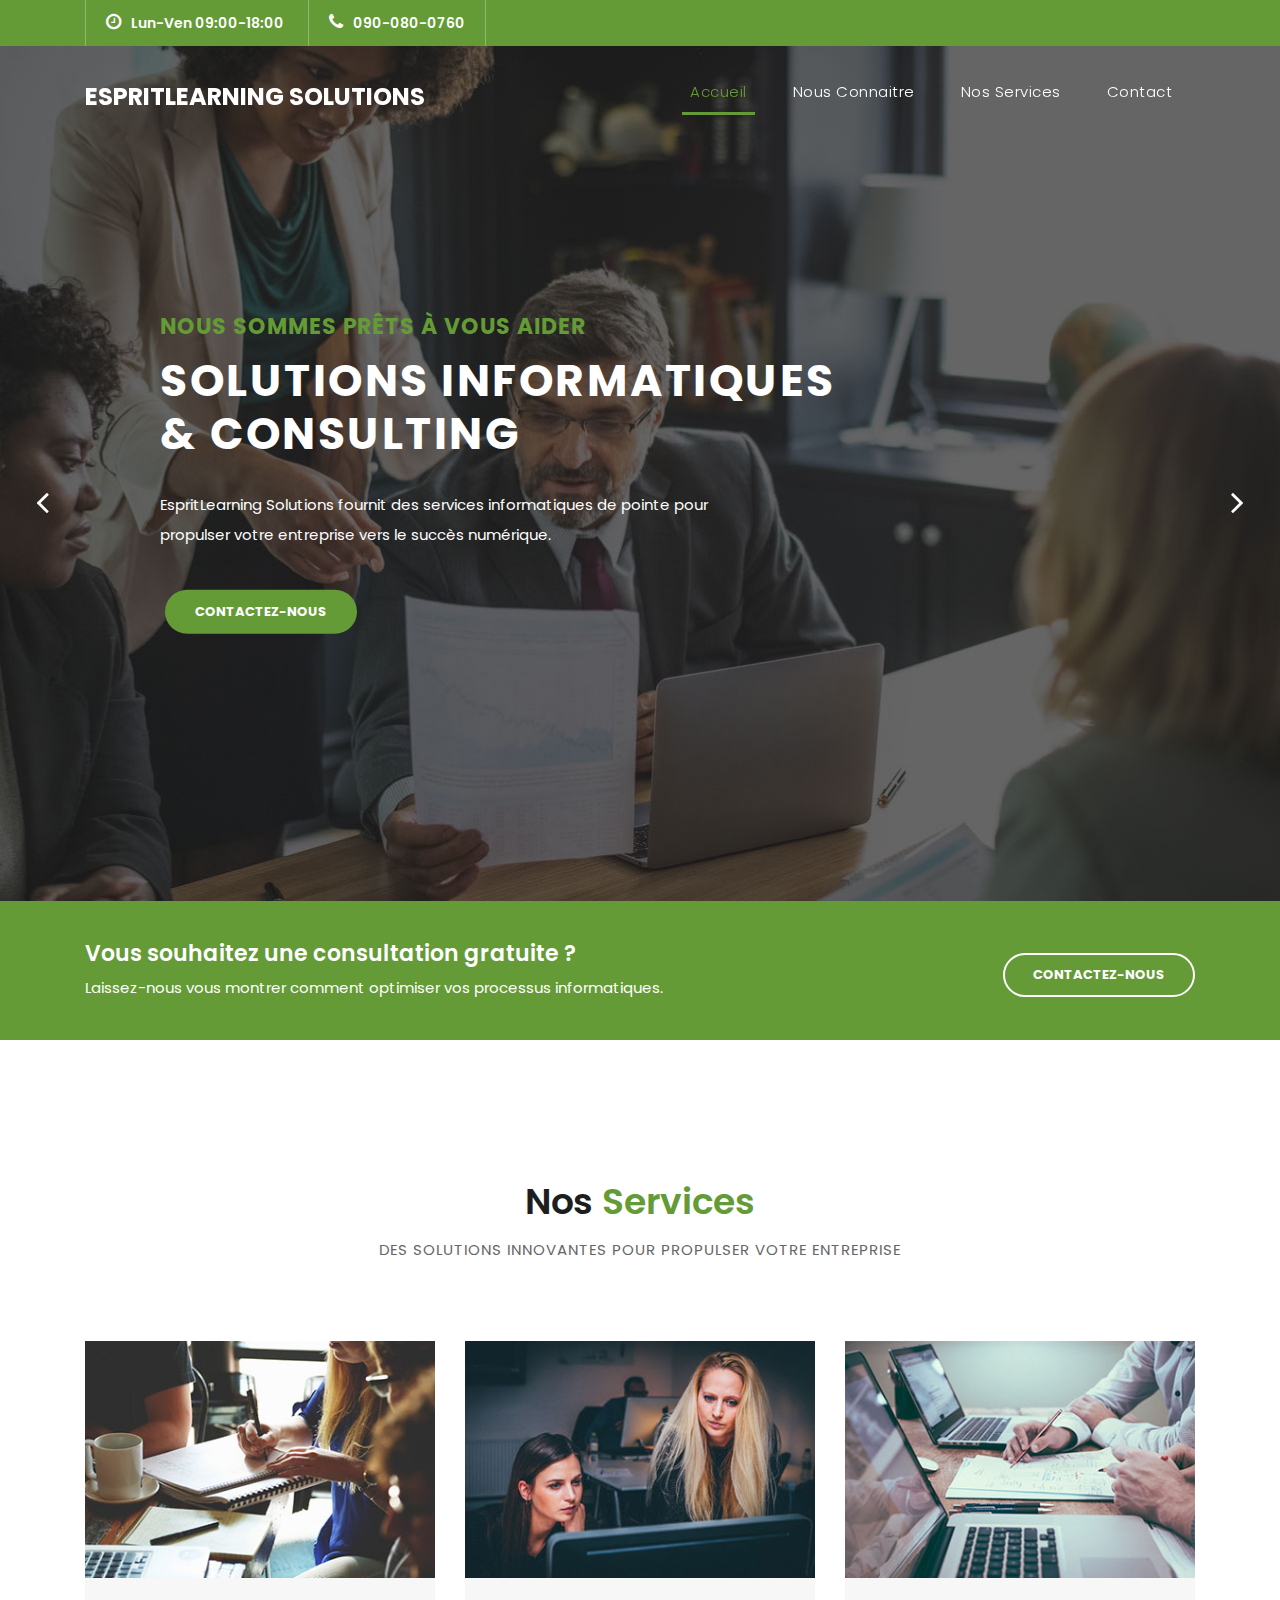
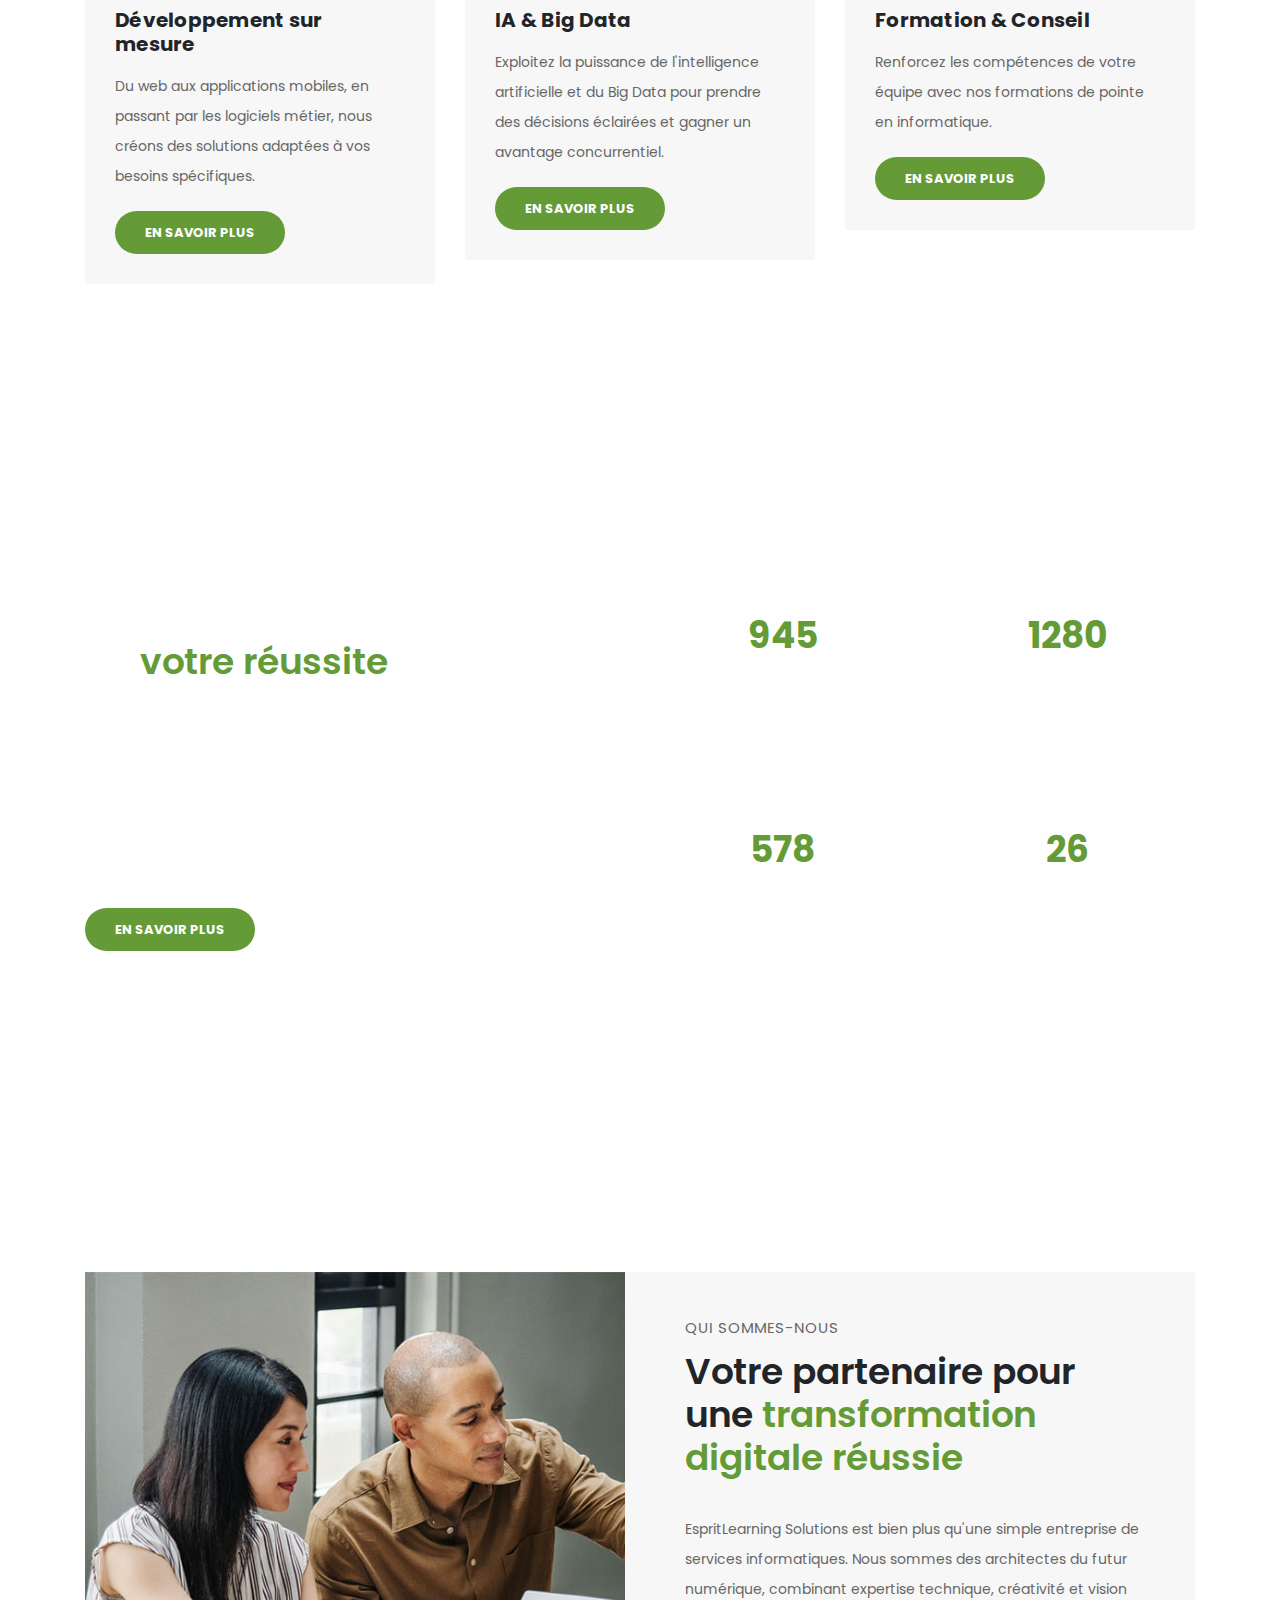
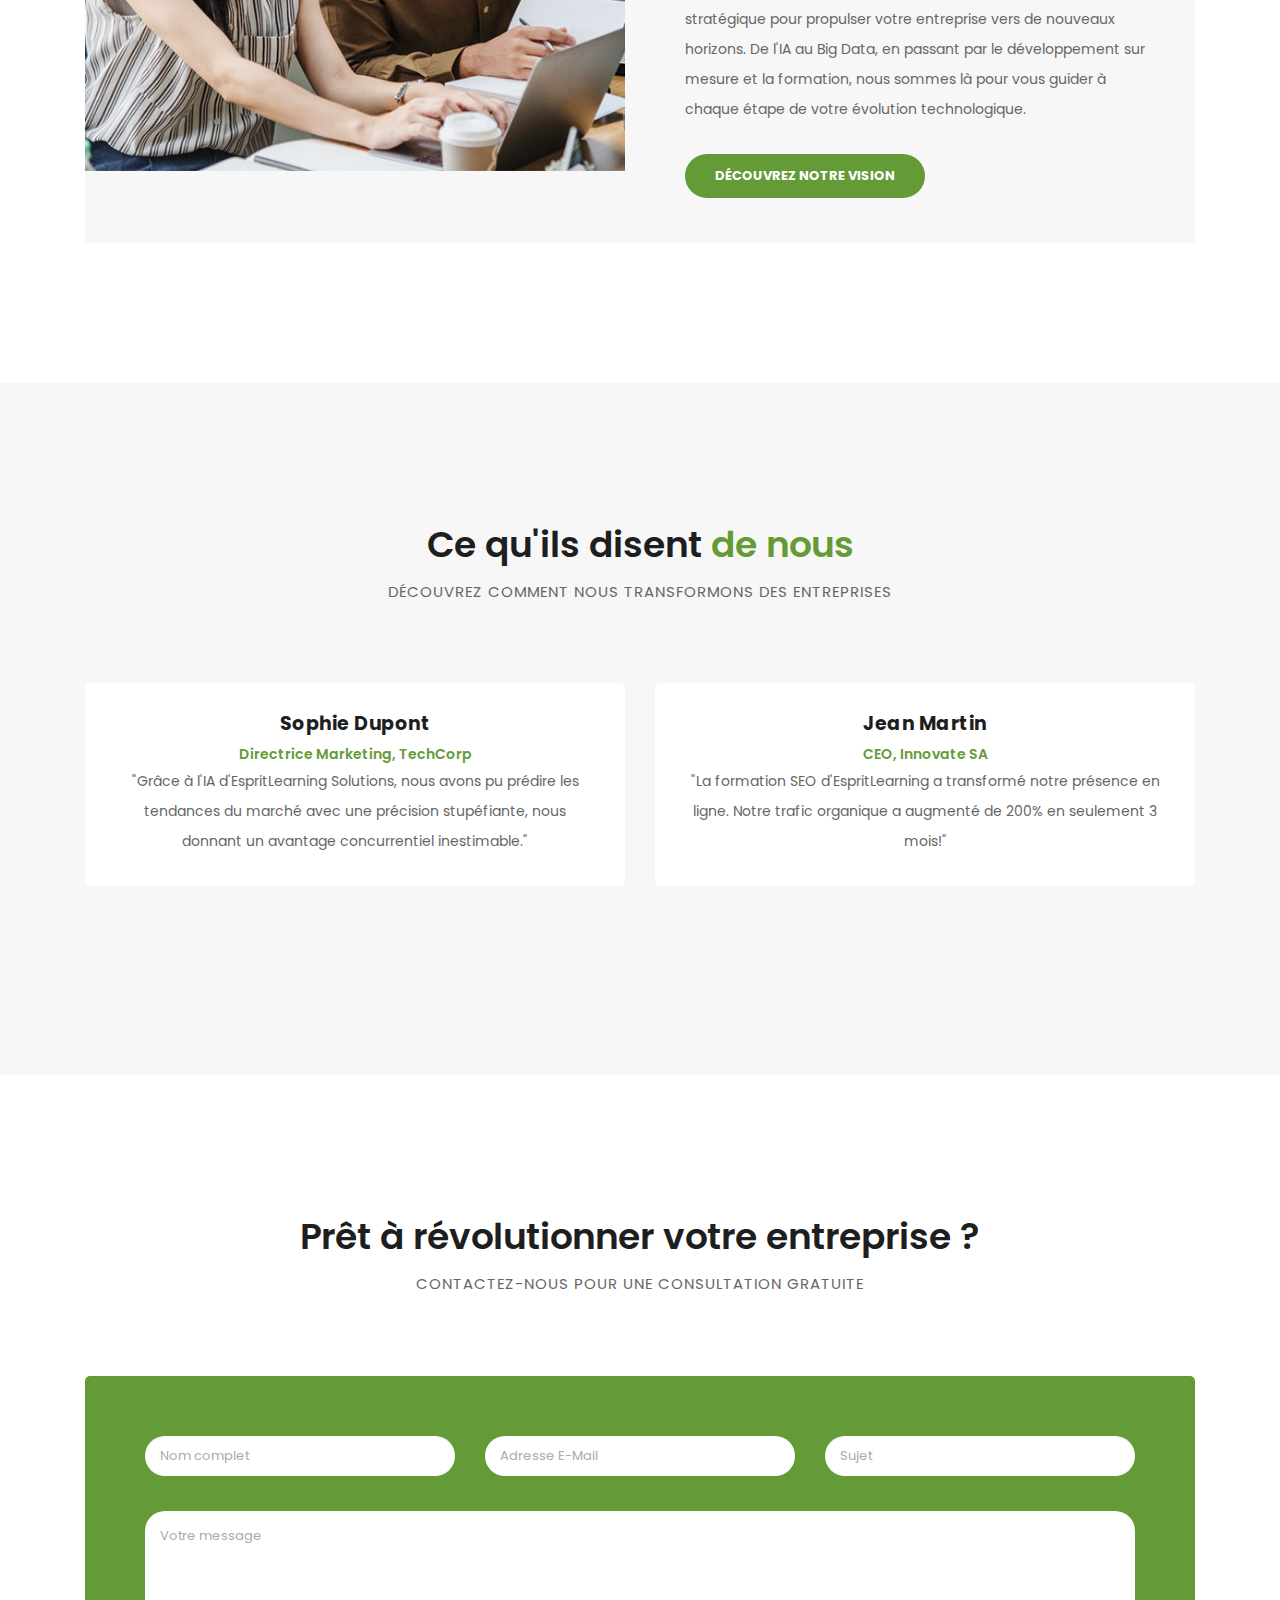
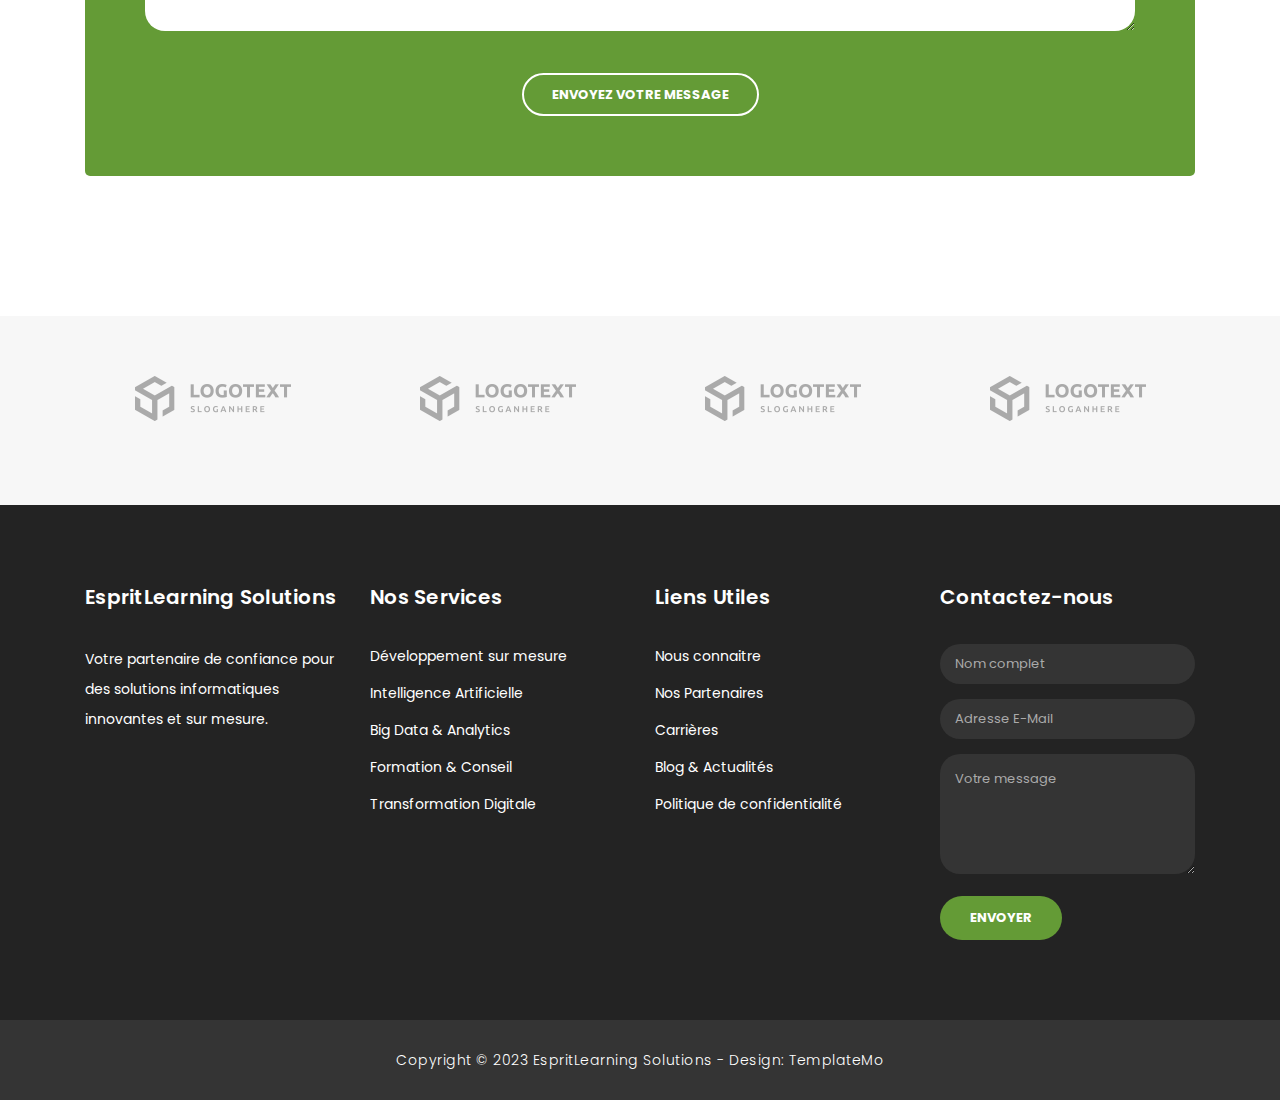
==== commit 9260cd1e: "CHANGE TITLE TO ESPRITELEARNING" ====
--- a/index.html
+++ b/index.html
@@ -7,7 +7,7 @@
     <meta name="author" content="TemplateMo">
     <link href="https://fonts.googleapis.com/css?family=Poppins:100,200,300,400,500,600,700,800,900&display=swap" rel="stylesheet">
 
-    <title>InfoTech Solutions - Services Informatiques</title>
+    <title>EspritLearning Solutions - Services Informatiques</title>
 
     <!-- Bootstrap core CSS -->
     <link href="vendor/bootstrap/css/bootstrap.min.css" rel="stylesheet">
@@ -47,7 +47,7 @@
     <header class="">
       <nav class="navbar navbar-expand-lg">
         <div class="container">
-          <a class="navbar-brand" href="index.html"><h2>InfoTech Solutions</h2></a>
+          <a class="navbar-brand" href="index.html"><h2>EspritLearning Solutions</h2></a>
           <button class="navbar-toggler" type="button" data-toggle="collapse" data-target="#navbarResponsive" aria-controls="navbarResponsive" aria-expanded="false" aria-label="Toggle navigation">
             <span class="navbar-toggler-icon"></span>
           </button>
@@ -83,7 +83,7 @@
                 <div class="text-content">
                   <h6>Nous sommes prêts à vous aider</h6>
                   <h4>Solutions Informatiques <br>& Consulting</h4>
-                  <p>InfoTech Solutions fournit des services informatiques de pointe pour propulser votre entreprise vers le succès numérique.</p>
+                  <p>EspritLearning Solutions fournit des services informatiques de pointe pour propulser votre entreprise vers le succès numérique.</p>
                   <a href="contact.html" class="filled-button">Contactez-nous</a>
                 </div>
             </div>
@@ -181,7 +181,7 @@
             <div class="left-content">
               <span>Des chiffres qui parlent</span>
               <h2>Notre expertise au service de <em>votre réussite</em></h2>
-              <p>En tant que prestataire de services informatiques de premier plan, InfoTech Solutions combine conseil, édition de logiciels et expertise en technologies pour propulser votre entreprise vers de nouveaux sommets. Découvrez comment notre approche innovante a déjà transformé des centaines d'entreprises.</p>
+              <p>En tant que prestataire de services informatiques de premier plan, EspritLearning Solutions combine conseil, édition de logiciels et expertise en technologies pour propulser votre entreprise vers de nouveaux sommets. Découvrez comment notre approche innovante a déjà transformé des centaines d'entreprises.</p>
               <a href="" class="filled-button">En savoir plus</a>
             </div>
           </div>
@@ -232,7 +232,7 @@
                   <div class="right-content">
                     <span>Qui sommes-nous</span>
                     <h2>Votre partenaire pour une <em>transformation digitale réussie</em></h2>
-                    <p>InfoTech Solutions est bien plus qu'une simple entreprise de services informatiques. Nous sommes des architectes du futur numérique, combinant expertise technique, créativité et vision stratégique pour propulser votre entreprise vers de nouveaux horizons. De l'IA au Big Data, en passant par le développement sur mesure et la formation, nous sommes là pour vous guider à chaque étape de votre évolution technologique.</p>
+                    <p>EspritLearning Solutions est bien plus qu'une simple entreprise de services informatiques. Nous sommes des architectes du futur numérique, combinant expertise technique, créativité et vision stratégique pour propulser votre entreprise vers de nouveaux horizons. De l'IA au Big Data, en passant par le développement sur mesure et la formation, nous sommes là pour vous guider à chaque étape de votre évolution technologique.</p>
                     <a href="#" class="filled-button">Découvrez notre vision</a>
                   </div>
                 </div>
@@ -259,7 +259,7 @@
                 <div class="inner-content">
                   <h4>Sophie Dupont</h4>
                   <span>Directrice Marketing, TechCorp</span>
-                  <p>"Grâce à l'IA d'InfoTech Solutions, nous avons pu prédire les tendances du marché avec une précision stupéfiante, nous donnant un avantage concurrentiel inestimable."</p>
+                  <p>"Grâce à l'IA d'EspritLearning Solutions, nous avons pu prédire les tendances du marché avec une précision stupéfiante, nous donnant un avantage concurrentiel inestimable."</p>
                 </div>
                 <img src="http://placehold.it/60x60" alt="">
               </div>
@@ -268,7 +268,7 @@
                 <div class="inner-content">
                   <h4>Jean Martin</h4>
                   <span>CEO, Innovate SA</span>
-                  <p>"La formation SEO d'InfoTech a transformé notre présence en ligne. Notre trafic organique a augmenté de 200% en seulement 3 mois!"</p>
+                  <p>"La formation SEO d'EspritLearning a transformé notre présence en ligne. Notre trafic organique a augmenté de 200% en seulement 3 mois!"</p>
                 </div>
                 <img src="http://placehold.it/60x60" alt="">
               </div>
@@ -277,7 +277,7 @@
                 <div class="inner-content">
                   <h4>Marie Leclerc</h4>
                   <span>DSI, Global Industries</span>
-                  <p>"Le logiciel sur mesure développé par InfoTech a révolutionné nos processus internes, augmentant notre productivité de 35%. C'est tout simplement remarquable."</p>
+                  <p>"Le logiciel sur mesure développé par EspritLearning a révolutionné nos processus internes, augmentant notre productivité de 35%. C'est tout simplement remarquable."</p>
                 </div>
                 <img src="http://placehold.it/60x60" alt="">
               </div>
@@ -286,7 +286,7 @@
                 <div class="inner-content">
                   <h4>Pierre Dubois</h4>
                   <span>Directeur des Opérations, E-commerce Plus</span>
-                  <p>"L'analyse Big Data d'InfoTech nous a permis d'identifier des opportunités de marché insoupçonnées. Nous avons pu lancer un nouveau produit qui est devenu un best-seller en un temps record."</p>
+                  <p>"L'analyse Big Data d'EspritLearning nous a permis d'identifier des opportunités de marché insoupçonnées. Nous avons pu lancer un nouveau produit qui est devenu un best-seller en un temps record."</p>
                 </div>
                 <img src="http://placehold.it/60x60" alt="">
               </div>
@@ -374,7 +374,7 @@
       <div class="container">
         <div class="row">
           <div class="col-md-3 footer-item">
-            <h4>InfoTech Solutions</h4>
+            <h4>EspritLearning Solutions</h4>
             <p>Votre partenaire de confiance pour des solutions informatiques innovantes et sur mesure.</p><ul class="social-icons">
              
             </ul>
@@ -436,7 +436,7 @@
       <div class="container">
         <div class="row">
           <div class="col-md-12">
-            <p>Copyright &copy; 2023 InfoTech Solutions - Design: <a rel="nofollow noopener" href="https://templatemo.com" target="_blank">TemplateMo</a></p>
+            <p>Copyright &copy; 2023 EspritLearning Solutions - Design: <a rel="nofollow noopener" href="https://templatemo.com" target="_blank">TemplateMo</a></p>
           </div>
         </div>
       </div>
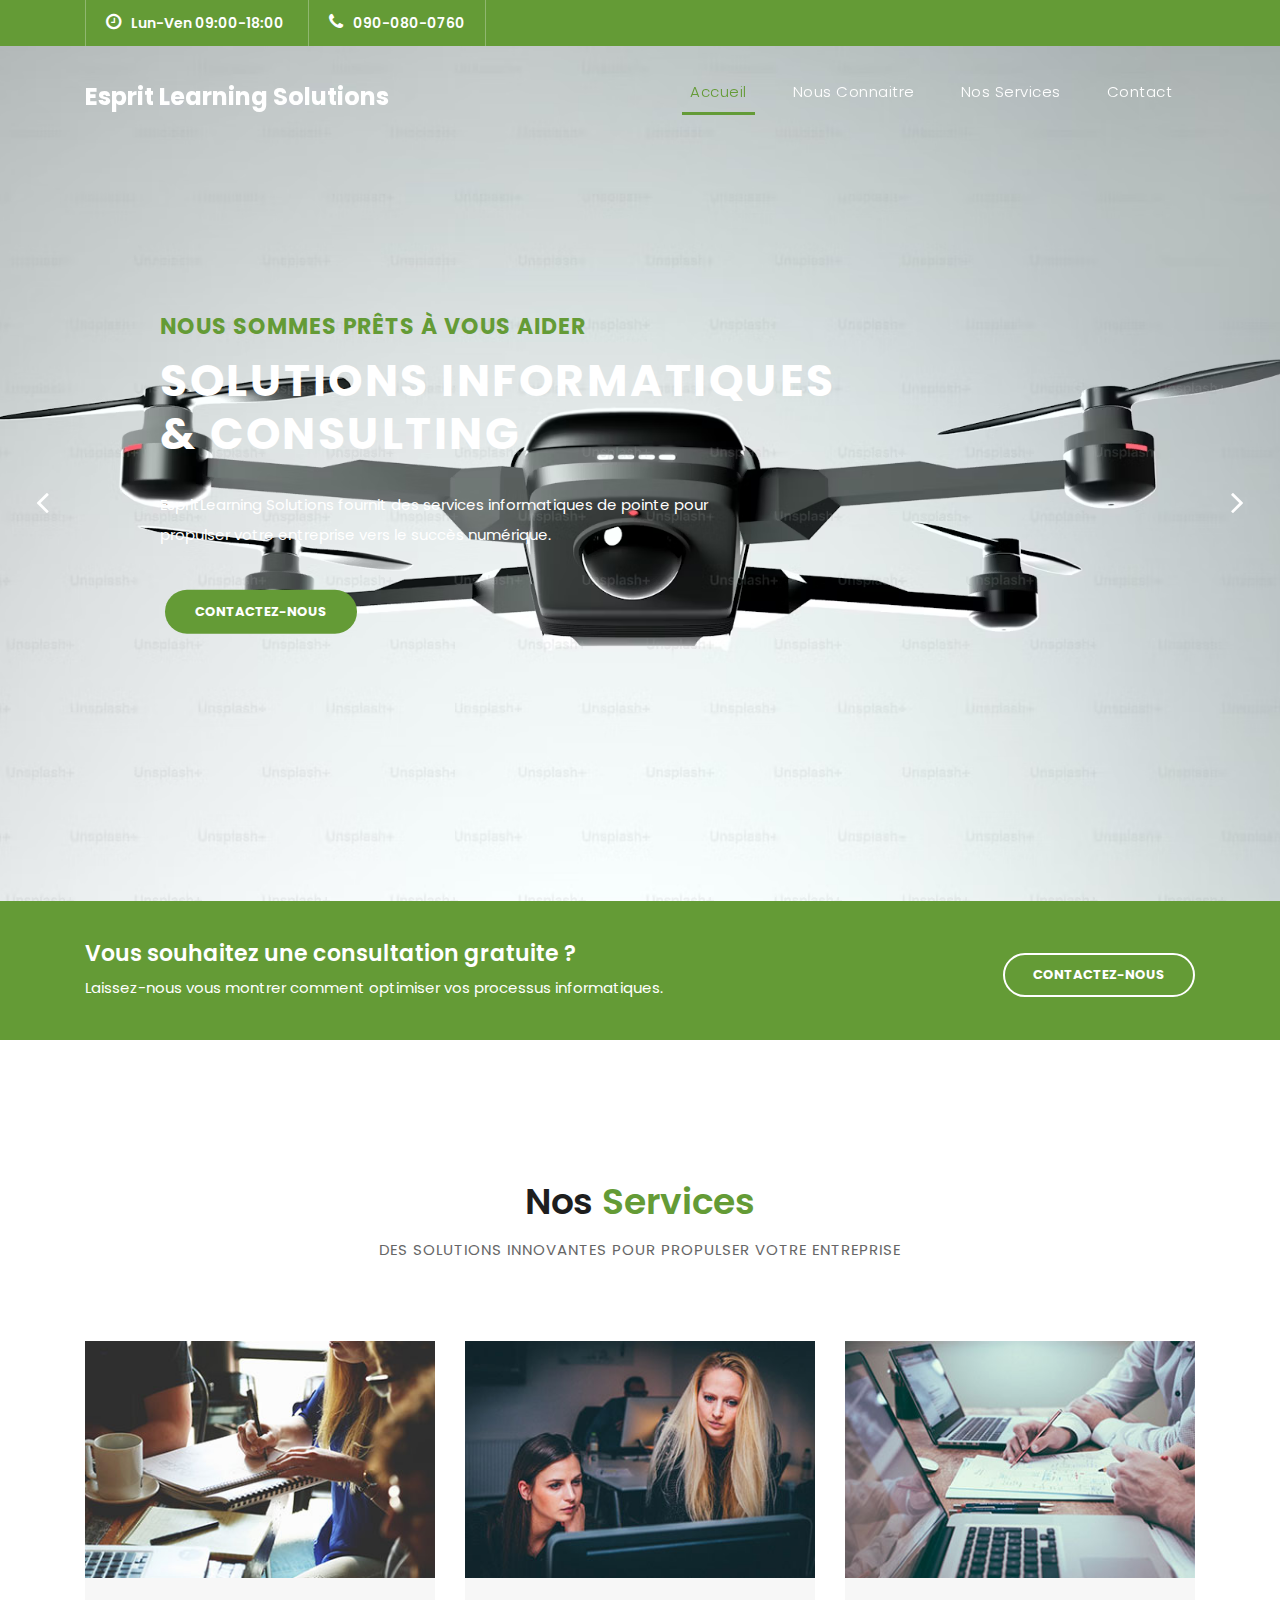
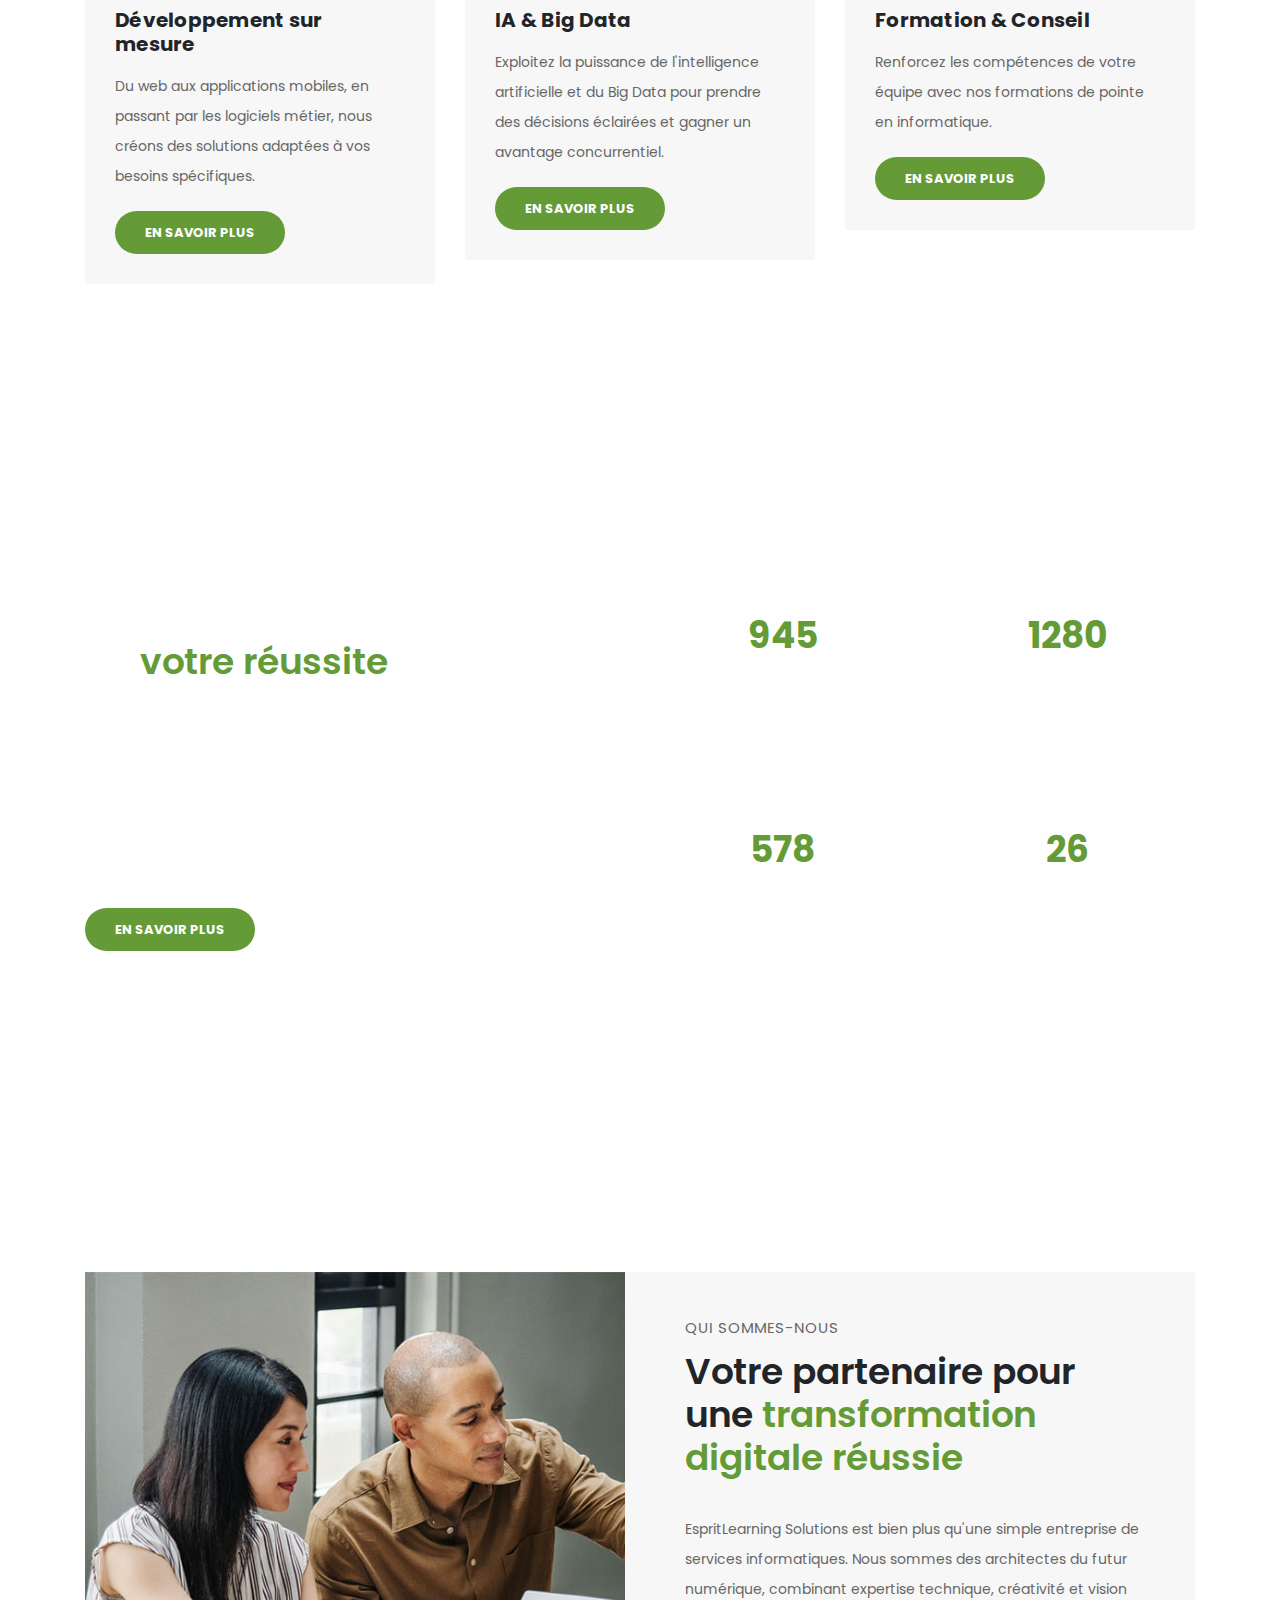
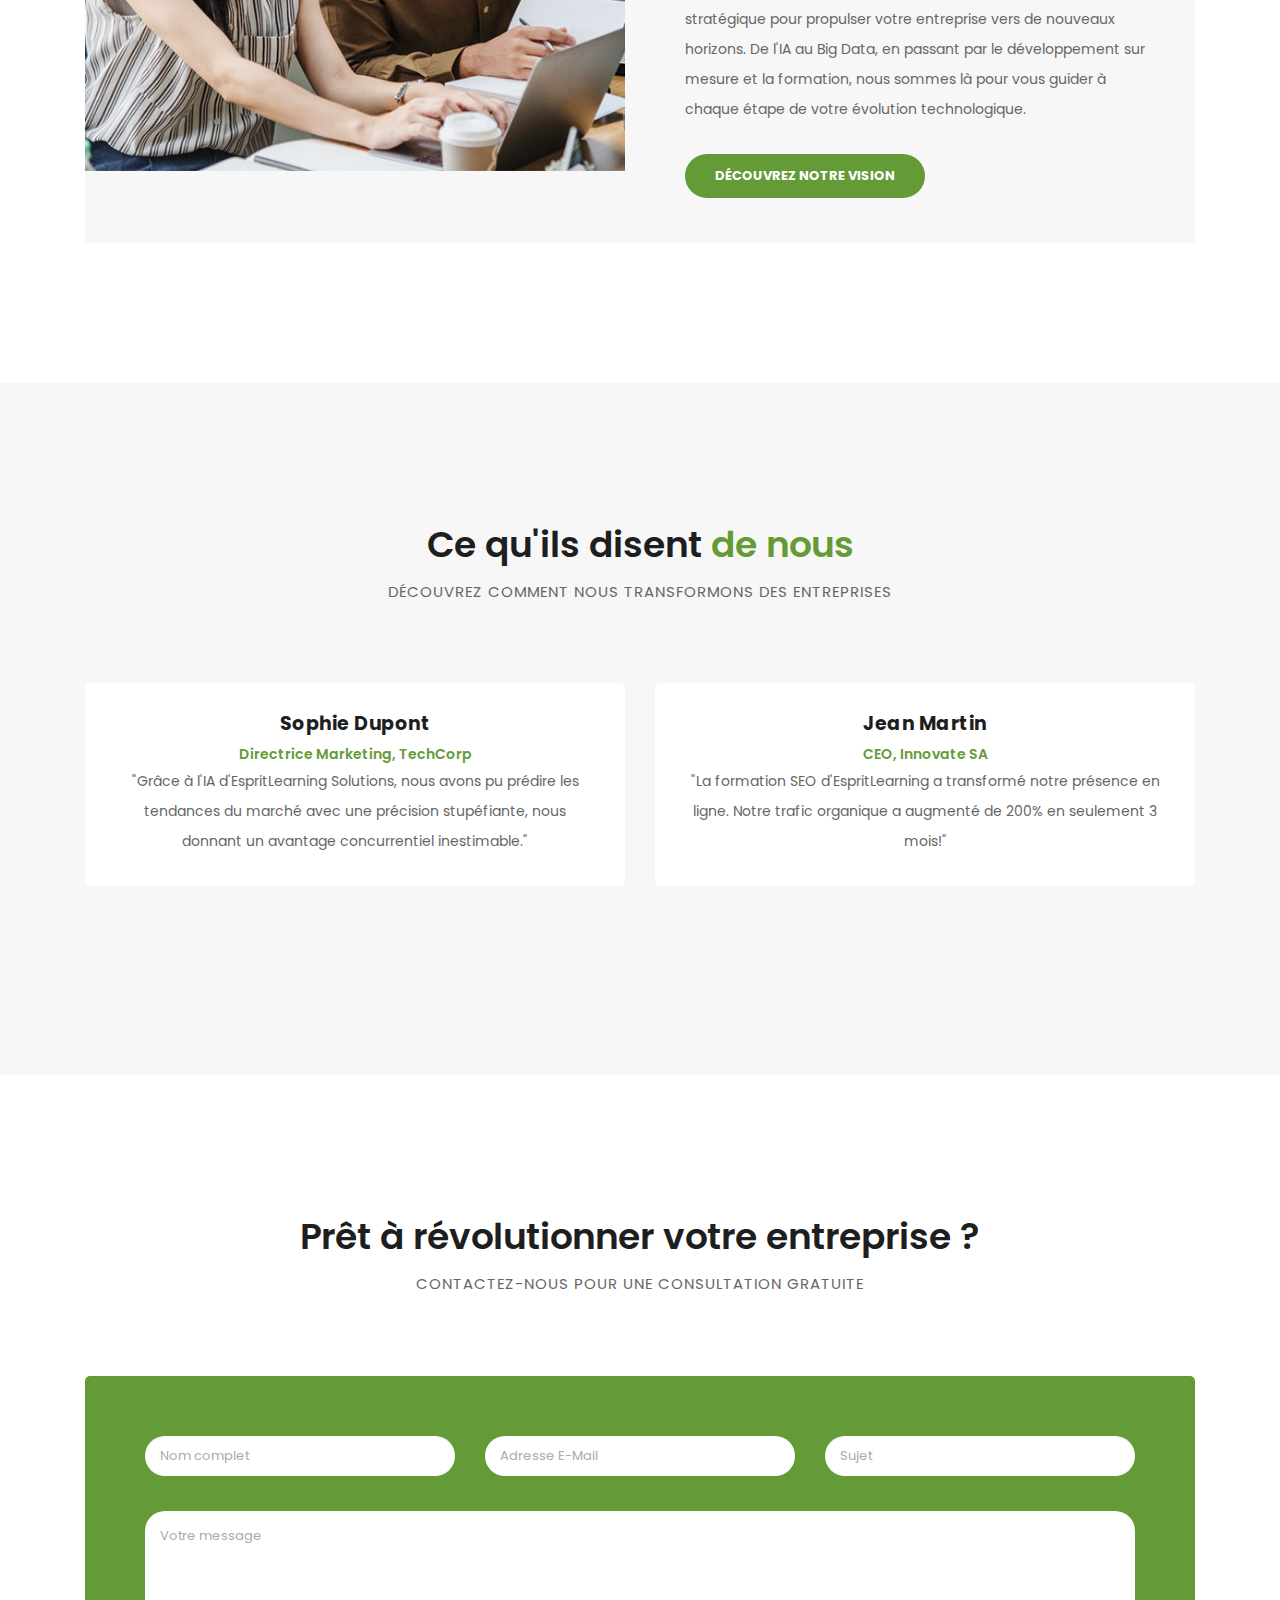
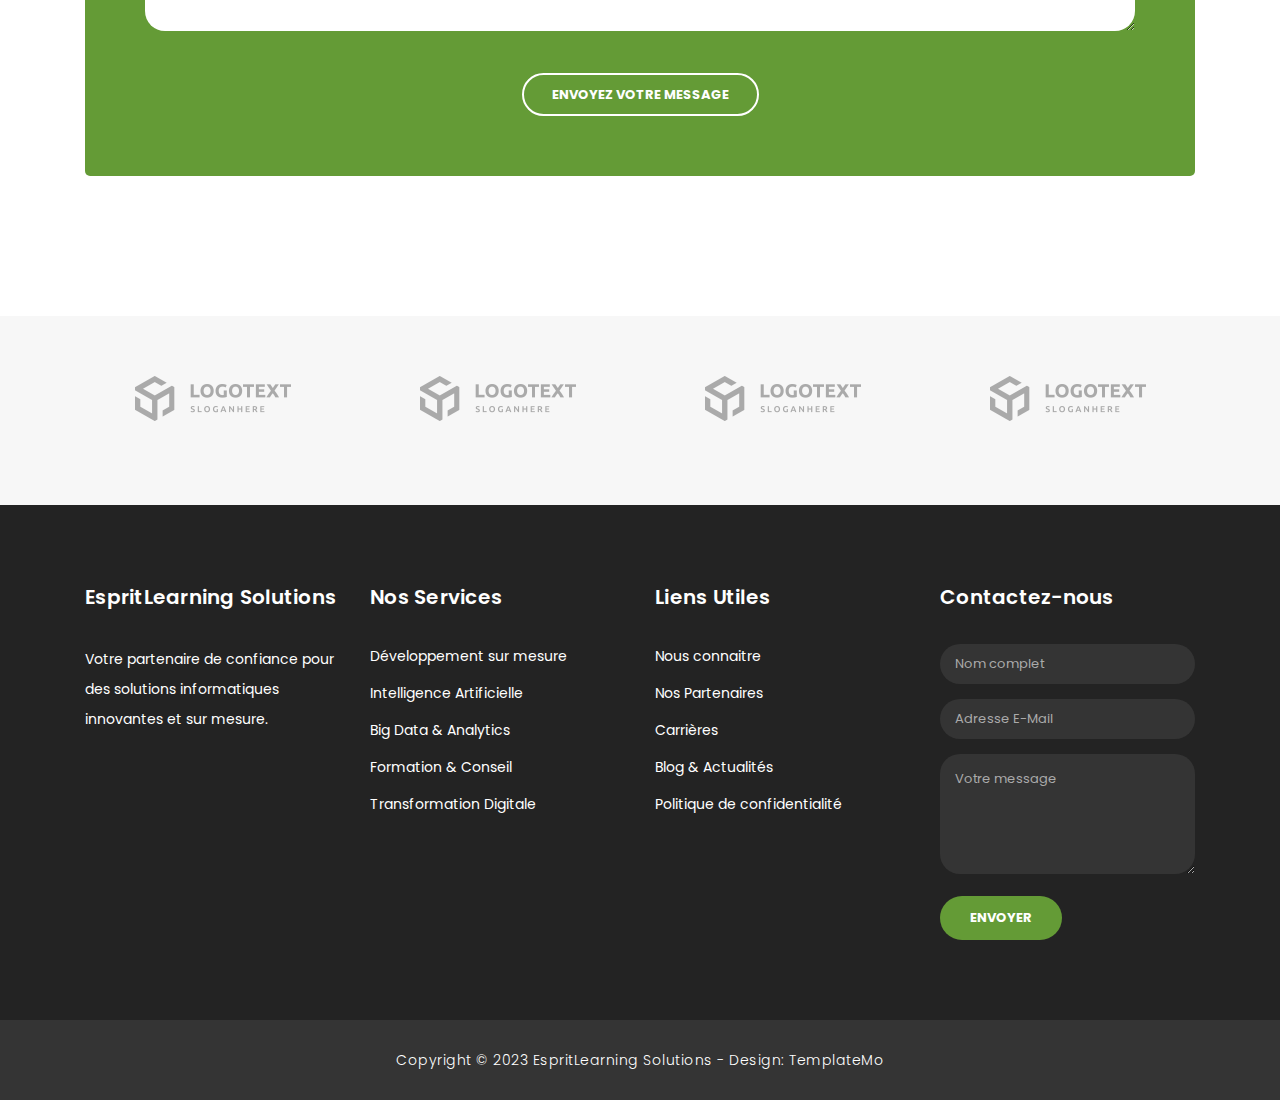
==== commit 256eebd8: "add image" ====
--- a/index.html
+++ b/index.html
@@ -7,7 +7,7 @@
     <meta name="author" content="TemplateMo">
     <link href="https://fonts.googleapis.com/css?family=Poppins:100,200,300,400,500,600,700,800,900&display=swap" rel="stylesheet">
 
-    <title>EspritLearning Solutions - Services Informatiques</title>
+    <title>Esprit Learning Solutions - Services Informatiques</title>
 
     <!-- Bootstrap core CSS -->
     <link href="vendor/bootstrap/css/bootstrap.min.css" rel="stylesheet">
@@ -47,7 +47,7 @@
     <header class="">
       <nav class="navbar navbar-expand-lg">
         <div class="container">
-          <a class="navbar-brand" href="index.html"><h2>EspritLearning Solutions</h2></a>
+          <a class="navbar-brand" href="index.html"><h2>Esprit Learning Solutions</h2></a>
           <button class="navbar-toggler" type="button" data-toggle="collapse" data-target="#navbarResponsive" aria-controls="navbarResponsive" aria-expanded="false" aria-label="Toggle navigation">
             <span class="navbar-toggler-icon"></span>
           </button>
--- a/assets/css/templatemo-finance-business.css
+++ b/assets/css/templatemo-finance-business.css
@@ -274,7 +274,7 @@
 }
 .navbar .navbar-brand h2 {
 	color: #fff;
-	text-transform: uppercase;
+	/* text-transform: uppercase; */
 	font-size: 24px;
 	font-weight: 700;
 	-webkit-transition: all .3s ease 0s;
@@ -387,7 +387,7 @@
 }
 
 .Modern-Slider .item-1 .img-fill {
-	background-image: url(../images/slide_01.jpg);
+	background-image: url(../images/drone.jpeg);
 }
 
 .Modern-Slider .item-2 .img-fill {
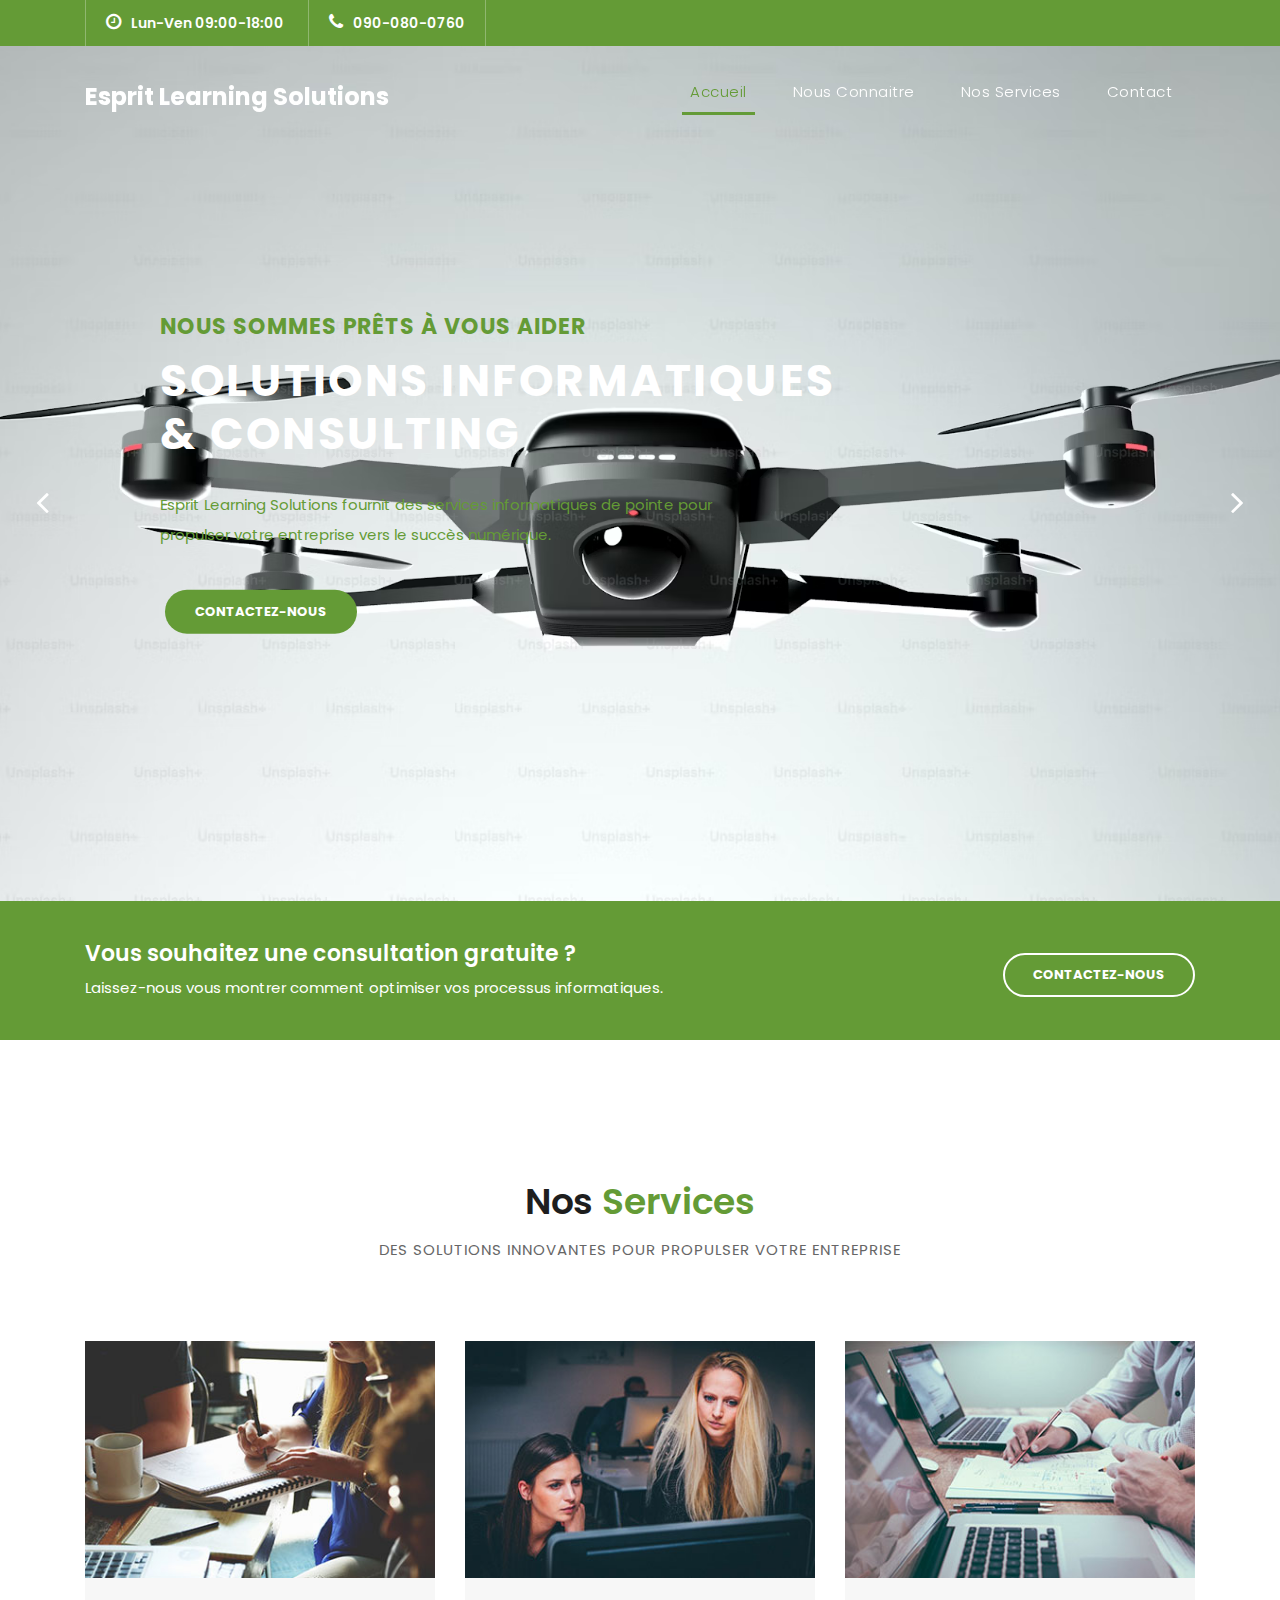
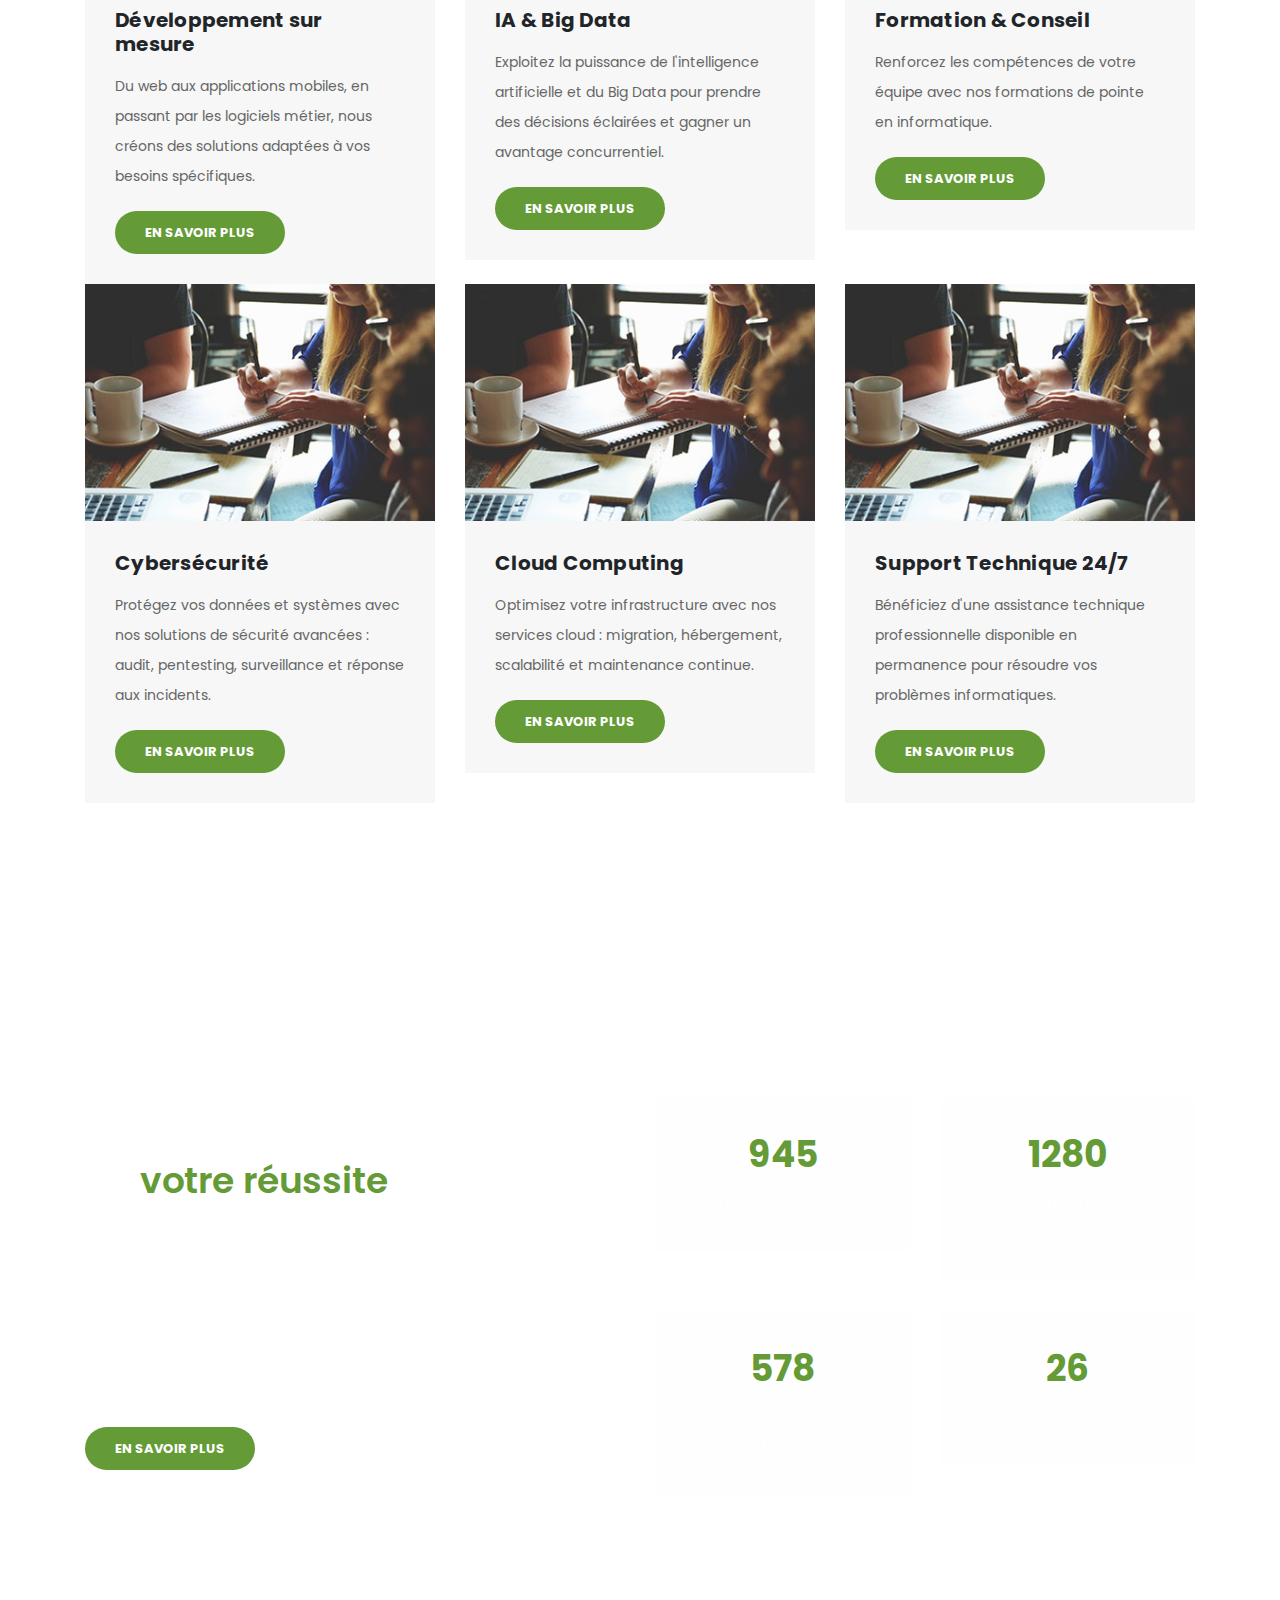
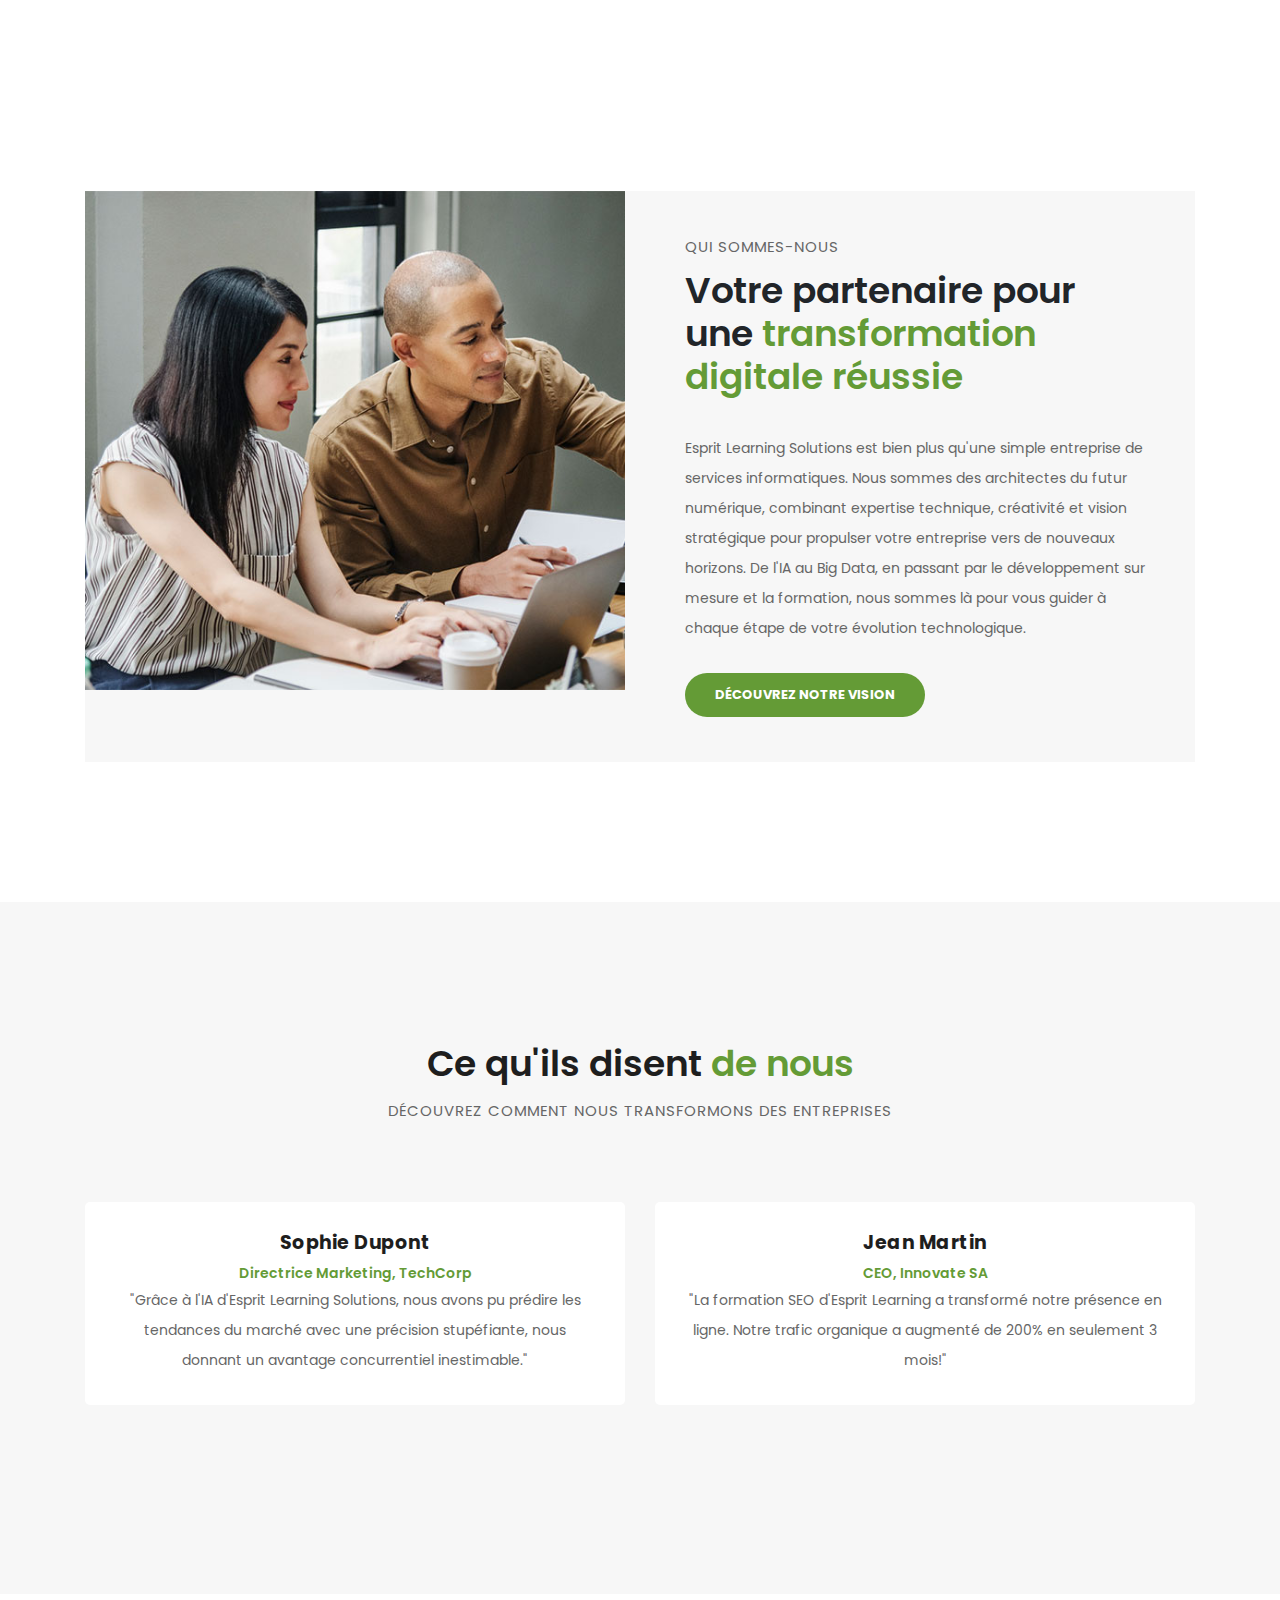
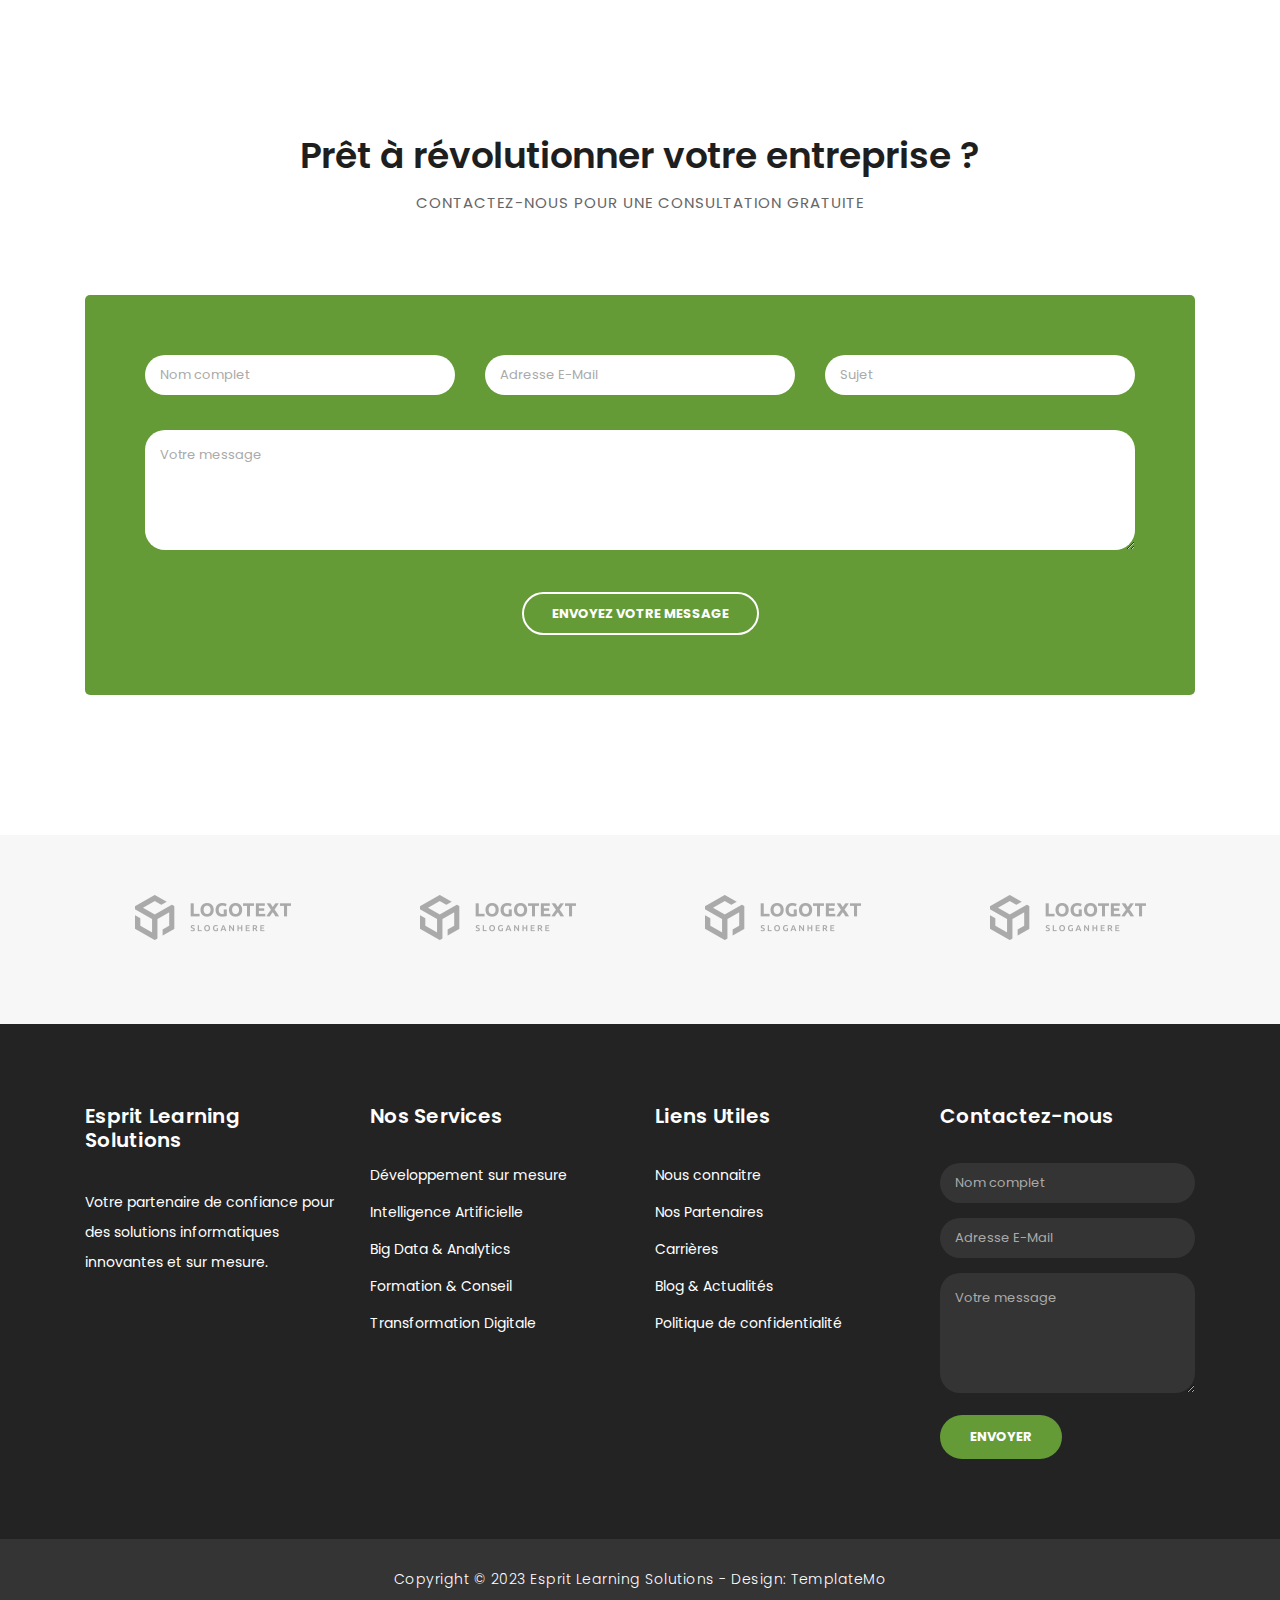
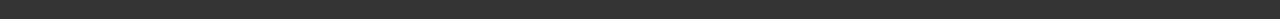
==== commit 8c21f897: "corriger ESPRITLEARNIG" ====
--- a/index.html
+++ b/index.html
@@ -83,7 +83,7 @@
                 <div class="text-content">
                   <h6>Nous sommes prêts à vous aider</h6>
                   <h4>Solutions Informatiques <br>& Consulting</h4>
-                  <p>EspritLearning Solutions fournit des services informatiques de pointe pour propulser votre entreprise vers le succès numérique.</p>
+                  <p style= 'color : #649B36' >Esprit Learning Solutions fournit des services informatiques de pointe pour propulser votre entreprise vers le succès numérique.</p>
                   <a href="contact.html" class="filled-button">Contactez-nous</a>
                 </div>
             </div>
@@ -150,7 +150,8 @@
               </div>
             </div>
           </div>
-		   <div class="col-md-4">
+    
+          <div class="col-md-4">
             <div class="service-item">
               <img src="assets/images/service_01.jpg" alt="">
               <div class="down-content">
@@ -160,6 +161,7 @@
               </div>
             </div>
           </div>
+    
           <div class="col-md-4">
             <div class="service-item">
               <img src="assets/images/service_03.jpg" alt="">
@@ -170,6 +172,40 @@
               </div>
             </div>
           </div>
+    
+          <div class="col-md-4">
+            <div class="service-item">
+              <img src="assets/images/service_02.jpg" alt="">
+              <div class="down-content">
+                <h4>Cybersécurité</h4>
+                <p>Protégez vos données et systèmes avec nos solutions de sécurité avancées : audit, pentesting, surveillance et réponse aux incidents.</p>
+                <a href="" class="filled-button">En savoir plus</a>
+              </div>
+            </div>
+          </div>
+    
+          <div class="col-md-4">
+            <div class="service-item">
+              <img src="assets/images/service_02.jpg" alt="">
+              <div class="down-content">
+                <h4>Cloud Computing</h4>
+                <p>Optimisez votre infrastructure avec nos services cloud : migration, hébergement, scalabilité et maintenance continue.</p>
+                <a href="" class="filled-button">En savoir plus</a>
+              </div>
+            </div>
+          </div>
+    
+          <div class="col-md-4">
+            <div class="service-item">
+              <img src="assets/images/service_02.jpg" alt="">
+              <div class="down-content">
+                <h4>Support Technique 24/7</h4>
+                <p>Bénéficiez d'une assistance technique professionnelle disponible en permanence pour résoudre vos problèmes informatiques.</p>
+                <a href="" class="filled-button">En savoir plus</a>
+              </div>
+            </div>
+          </div>
+    
         </div>
       </div>
     </div>
@@ -181,7 +217,7 @@
             <div class="left-content">
               <span>Des chiffres qui parlent</span>
               <h2>Notre expertise au service de <em>votre réussite</em></h2>
-              <p>En tant que prestataire de services informatiques de premier plan, EspritLearning Solutions combine conseil, édition de logiciels et expertise en technologies pour propulser votre entreprise vers de nouveaux sommets. Découvrez comment notre approche innovante a déjà transformé des centaines d'entreprises.</p>
+              <p>En tant que prestataire de services informatiques de premier plan, Esprit Learning Solutions combine conseil, édition de logiciels et expertise en technologies pour propulser votre entreprise vers de nouveaux sommets. Découvrez comment notre approche innovante a déjà transformé des centaines d'entreprises.</p>
               <a href="" class="filled-button">En savoir plus</a>
             </div>
           </div>
@@ -232,7 +268,7 @@
                   <div class="right-content">
                     <span>Qui sommes-nous</span>
                     <h2>Votre partenaire pour une <em>transformation digitale réussie</em></h2>
-                    <p>EspritLearning Solutions est bien plus qu'une simple entreprise de services informatiques. Nous sommes des architectes du futur numérique, combinant expertise technique, créativité et vision stratégique pour propulser votre entreprise vers de nouveaux horizons. De l'IA au Big Data, en passant par le développement sur mesure et la formation, nous sommes là pour vous guider à chaque étape de votre évolution technologique.</p>
+                    <p>Esprit Learning Solutions est bien plus qu'une simple entreprise de services informatiques. Nous sommes des architectes du futur numérique, combinant expertise technique, créativité et vision stratégique pour propulser votre entreprise vers de nouveaux horizons. De l'IA au Big Data, en passant par le développement sur mesure et la formation, nous sommes là pour vous guider à chaque étape de votre évolution technologique.</p>
                     <a href="#" class="filled-button">Découvrez notre vision</a>
                   </div>
                 </div>
@@ -259,7 +295,7 @@
                 <div class="inner-content">
                   <h4>Sophie Dupont</h4>
                   <span>Directrice Marketing, TechCorp</span>
-                  <p>"Grâce à l'IA d'EspritLearning Solutions, nous avons pu prédire les tendances du marché avec une précision stupéfiante, nous donnant un avantage concurrentiel inestimable."</p>
+                  <p>"Grâce à l'IA d'Esprit Learning Solutions, nous avons pu prédire les tendances du marché avec une précision stupéfiante, nous donnant un avantage concurrentiel inestimable."</p>
                 </div>
                 <img src="http://placehold.it/60x60" alt="">
               </div>
@@ -268,7 +304,7 @@
                 <div class="inner-content">
                   <h4>Jean Martin</h4>
                   <span>CEO, Innovate SA</span>
-                  <p>"La formation SEO d'EspritLearning a transformé notre présence en ligne. Notre trafic organique a augmenté de 200% en seulement 3 mois!"</p>
+                  <p>"La formation SEO d'Esprit Learning a transformé notre présence en ligne. Notre trafic organique a augmenté de 200% en seulement 3 mois!"</p>
                 </div>
                 <img src="http://placehold.it/60x60" alt="">
               </div>
@@ -277,7 +313,7 @@
                 <div class="inner-content">
                   <h4>Marie Leclerc</h4>
                   <span>DSI, Global Industries</span>
-                  <p>"Le logiciel sur mesure développé par EspritLearning a révolutionné nos processus internes, augmentant notre productivité de 35%. C'est tout simplement remarquable."</p>
+                  <p>"Le logiciel sur mesure développé par Esprit Learning a révolutionné nos processus internes, augmentant notre productivité de 35%. C'est tout simplement remarquable."</p>
                 </div>
                 <img src="http://placehold.it/60x60" alt="">
               </div>
@@ -286,7 +322,7 @@
                 <div class="inner-content">
                   <h4>Pierre Dubois</h4>
                   <span>Directeur des Opérations, E-commerce Plus</span>
-                  <p>"L'analyse Big Data d'EspritLearning nous a permis d'identifier des opportunités de marché insoupçonnées. Nous avons pu lancer un nouveau produit qui est devenu un best-seller en un temps record."</p>
+                  <p>"L'analyse Big Data d'Esprit Learning nous a permis d'identifier des opportunités de marché insoupçonnées. Nous avons pu lancer un nouveau produit qui est devenu un best-seller en un temps record."</p>
                 </div>
                 <img src="http://placehold.it/60x60" alt="">
               </div>
@@ -374,7 +410,7 @@
       <div class="container">
         <div class="row">
           <div class="col-md-3 footer-item">
-            <h4>EspritLearning Solutions</h4>
+            <h4>Esprit Learning Solutions</h4>
             <p>Votre partenaire de confiance pour des solutions informatiques innovantes et sur mesure.</p><ul class="social-icons">
              
             </ul>
@@ -436,7 +472,7 @@
       <div class="container">
         <div class="row">
           <div class="col-md-12">
-            <p>Copyright &copy; 2023 EspritLearning Solutions - Design: <a rel="nofollow noopener" href="https://templatemo.com" target="_blank">TemplateMo</a></p>
+            <p>Copyright &copy; 2023 Esprit Learning Solutions - Design: <a rel="nofollow noopener" href="https://templatemo.com" target="_blank">TemplateMo</a></p>
           </div>
         </div>
       </div>
